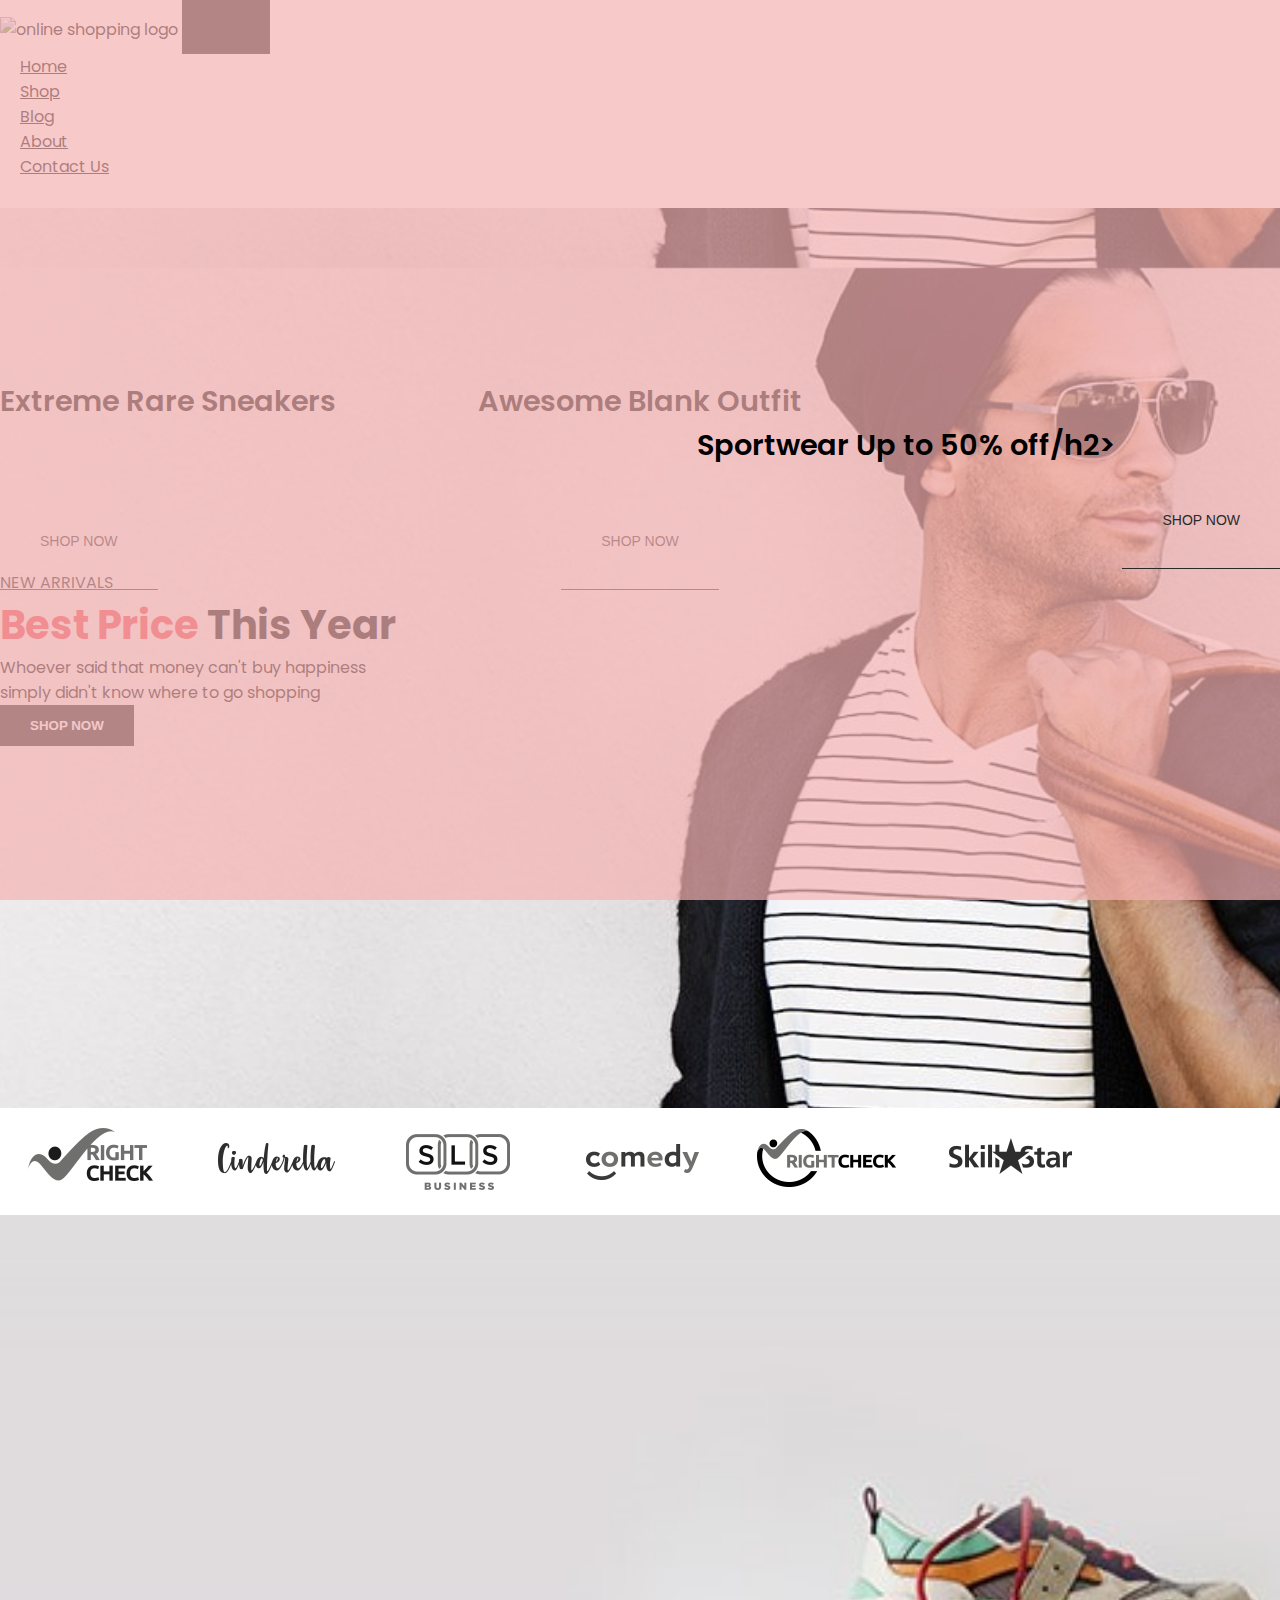
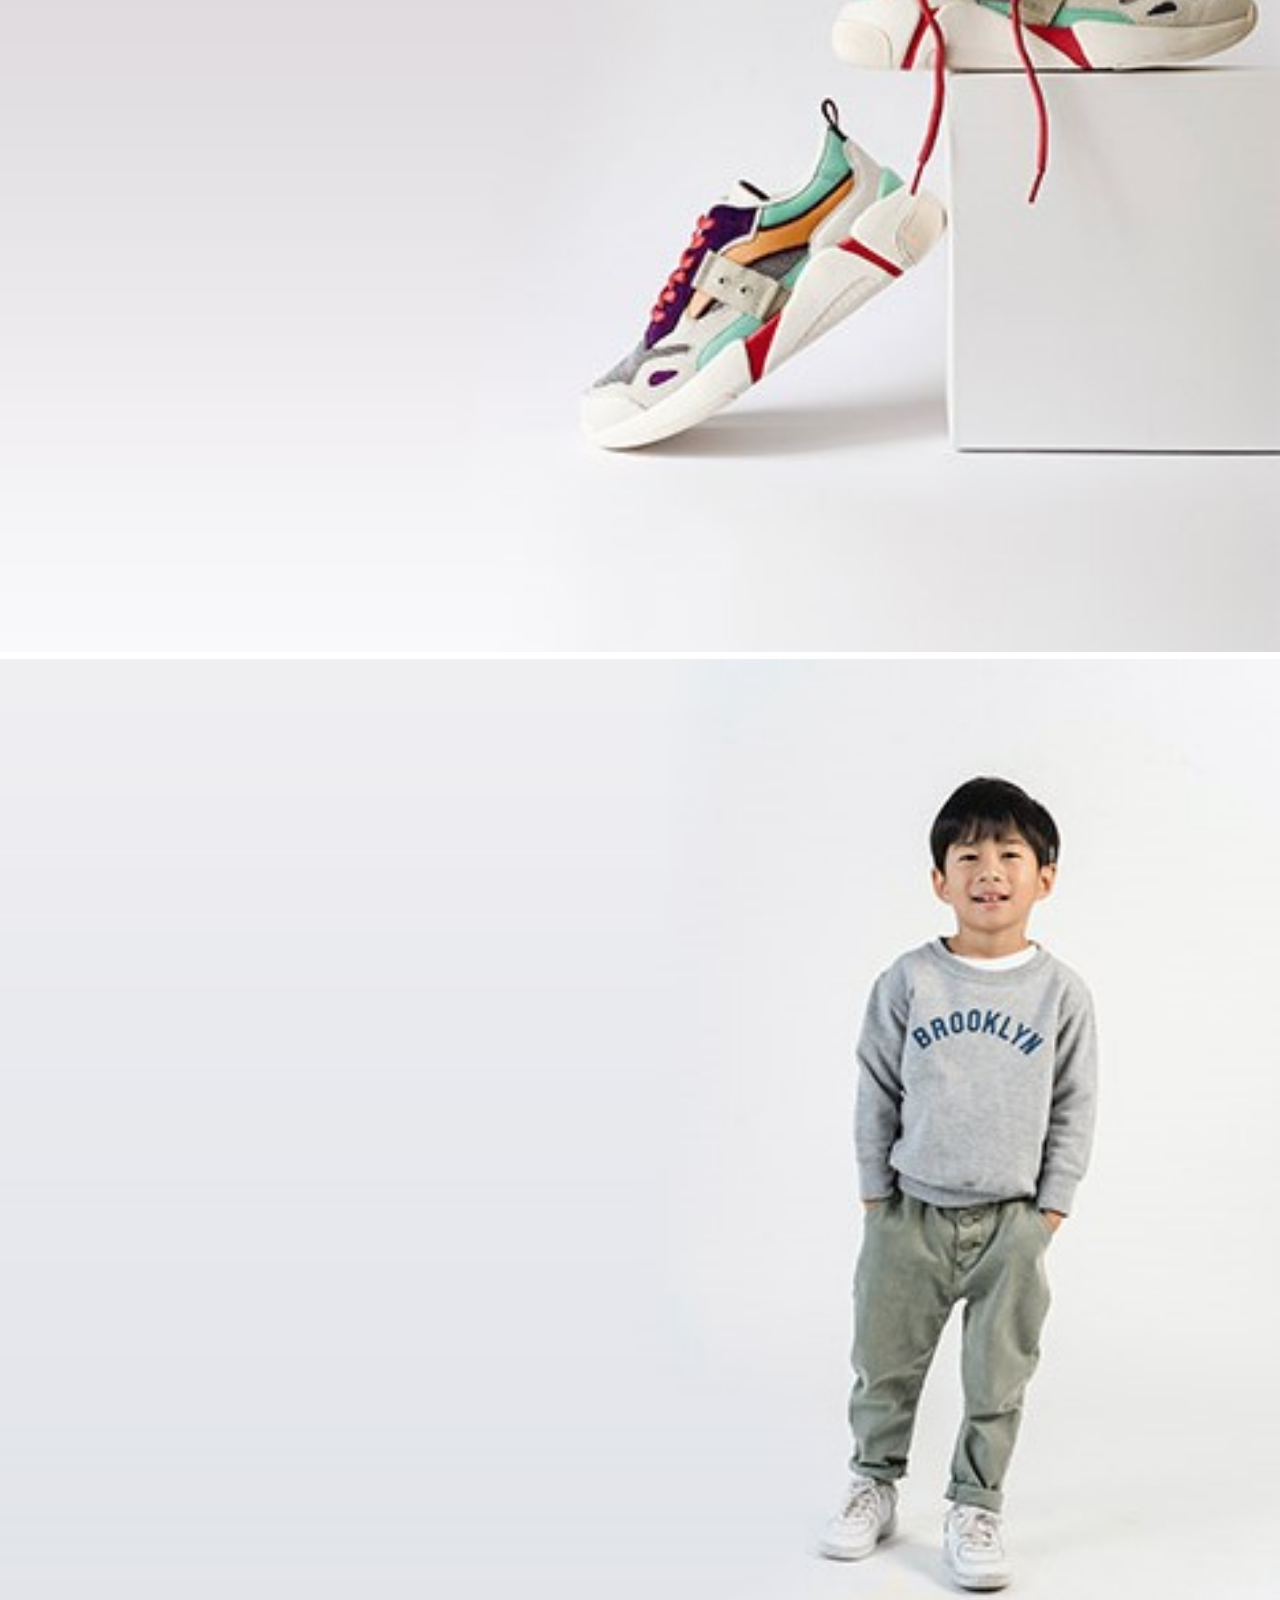
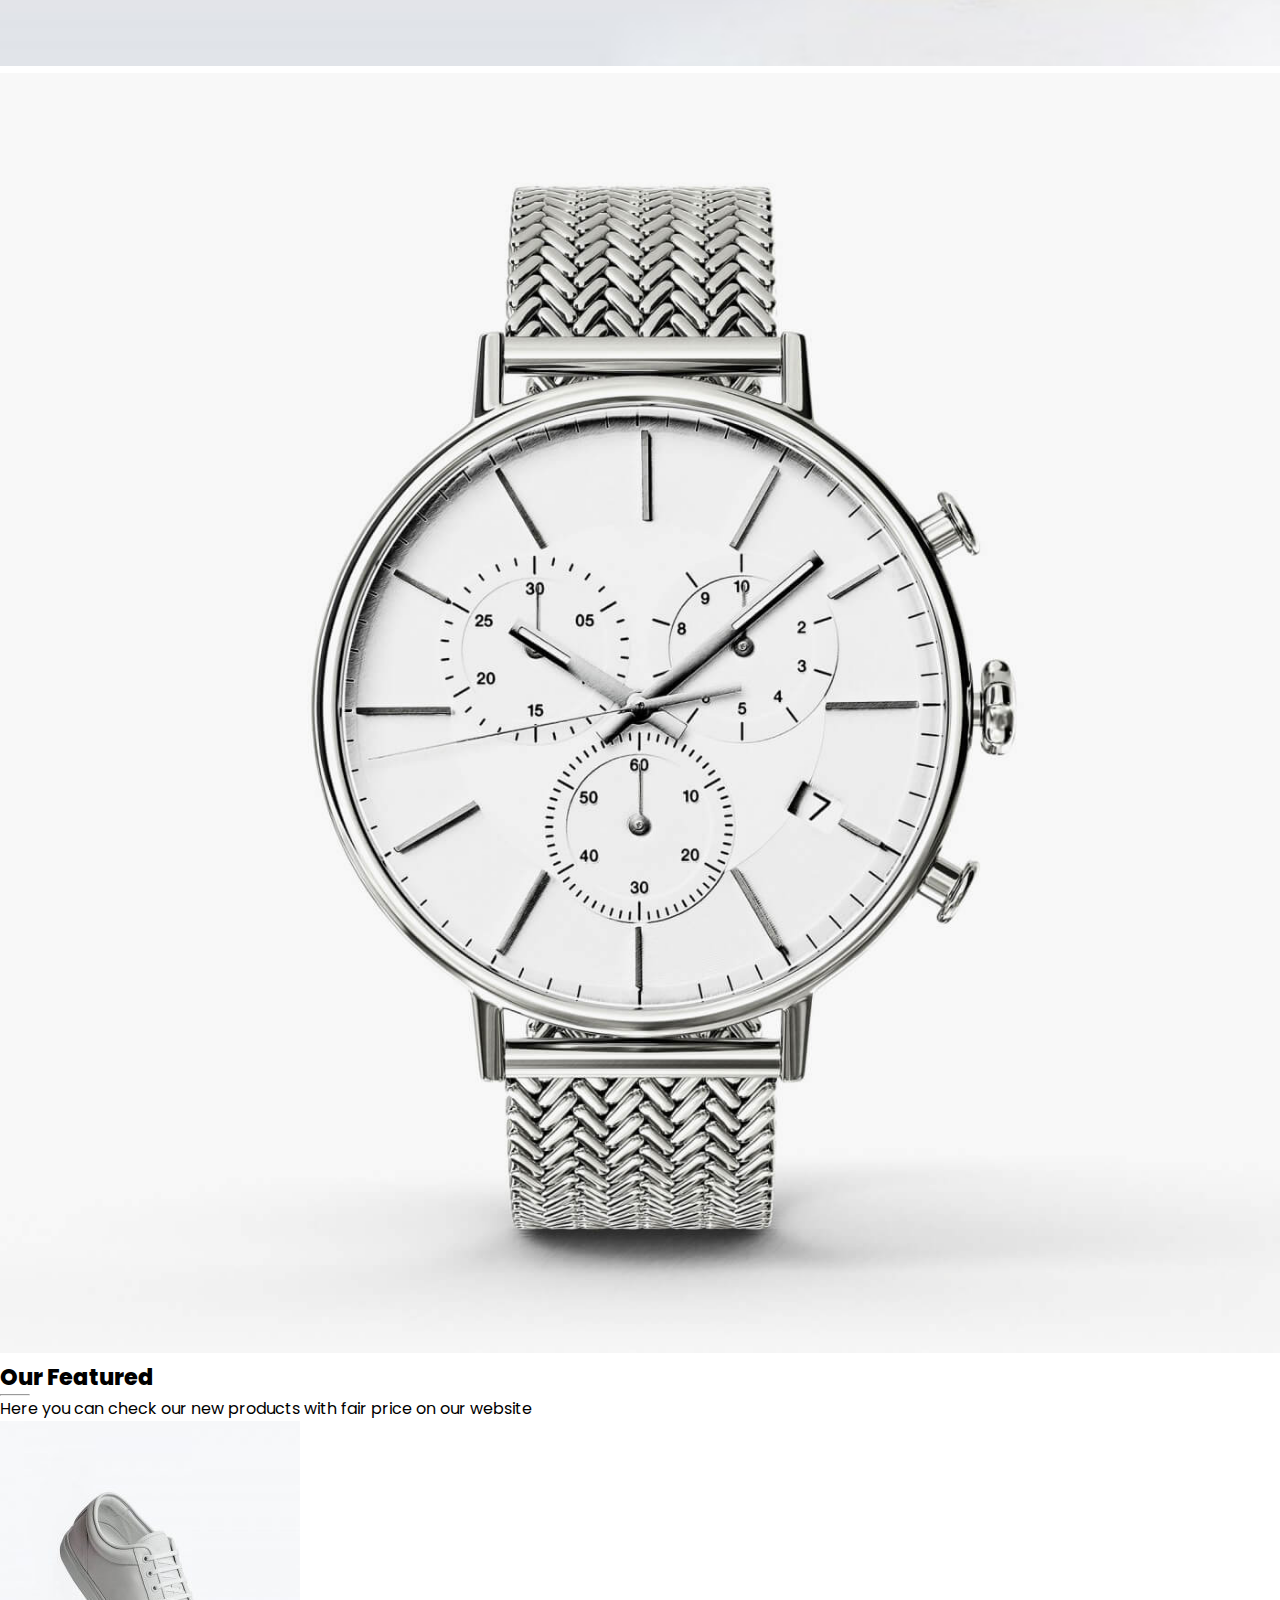
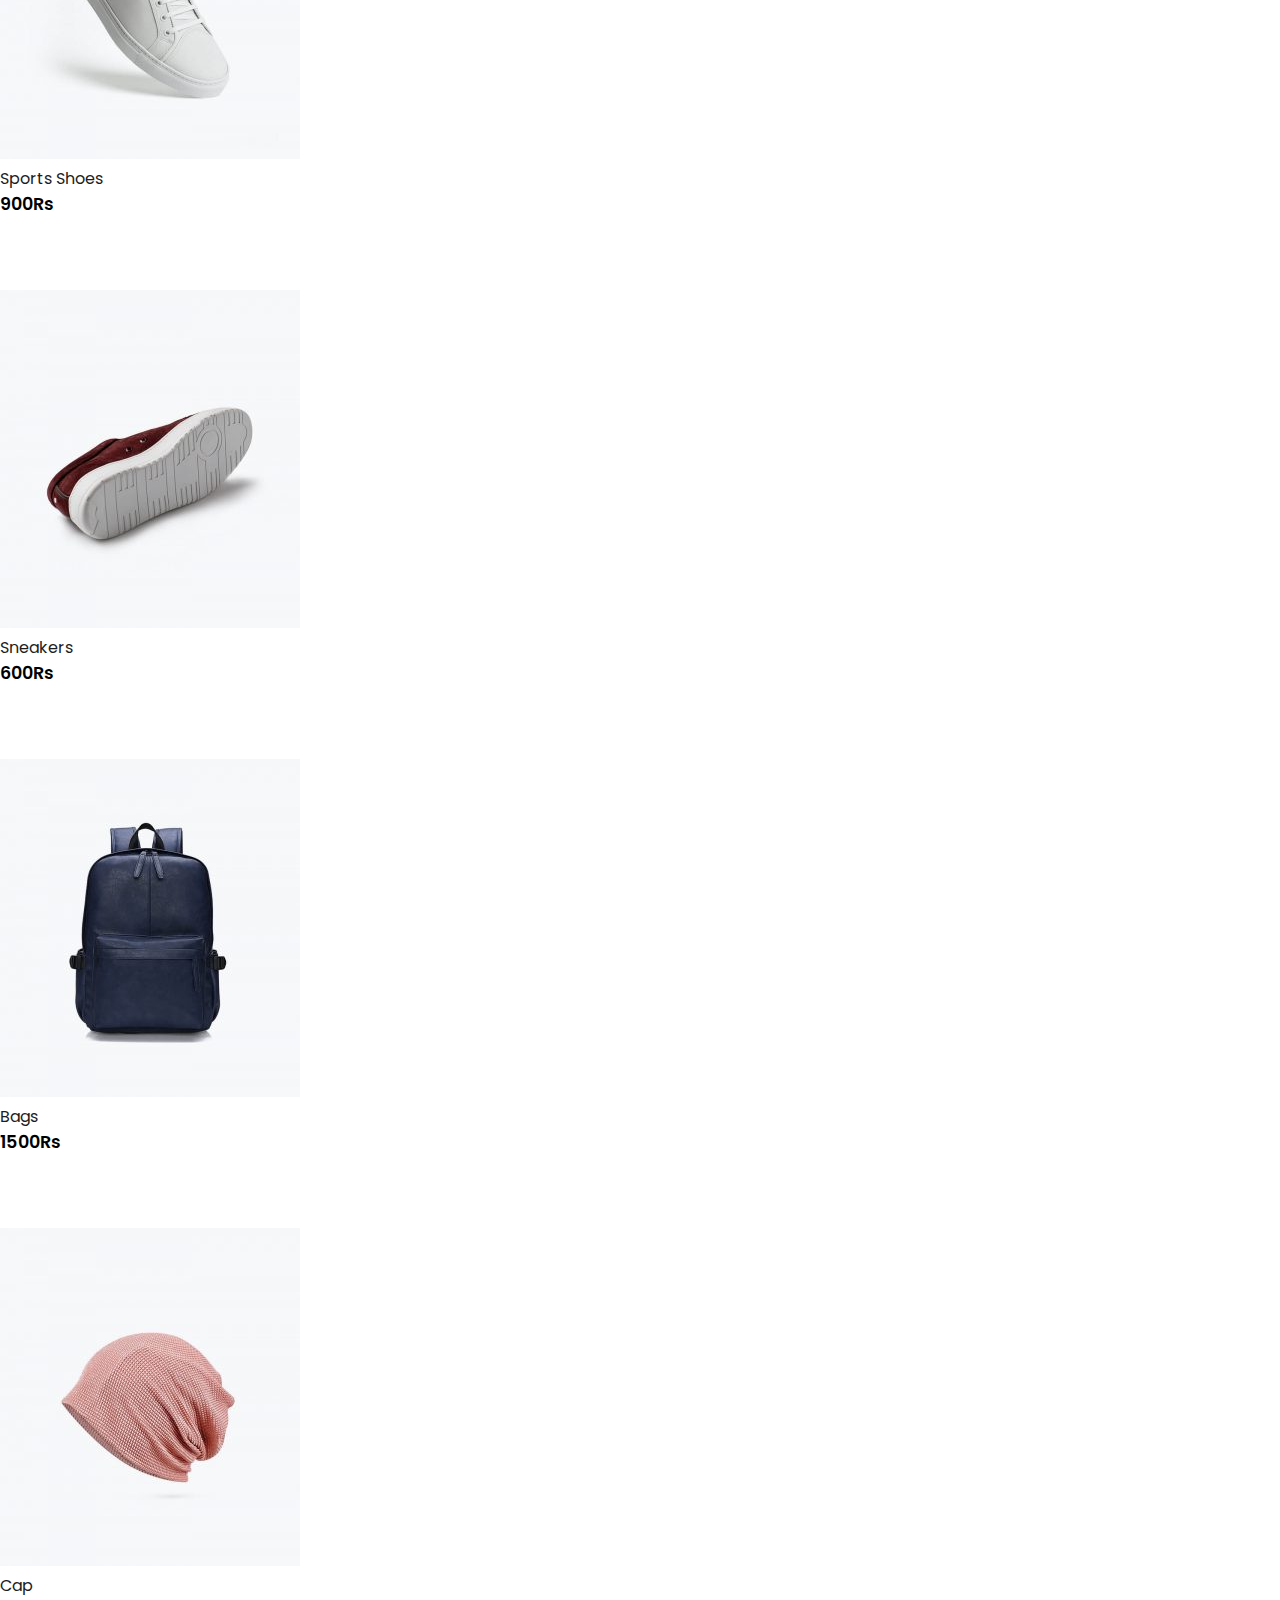
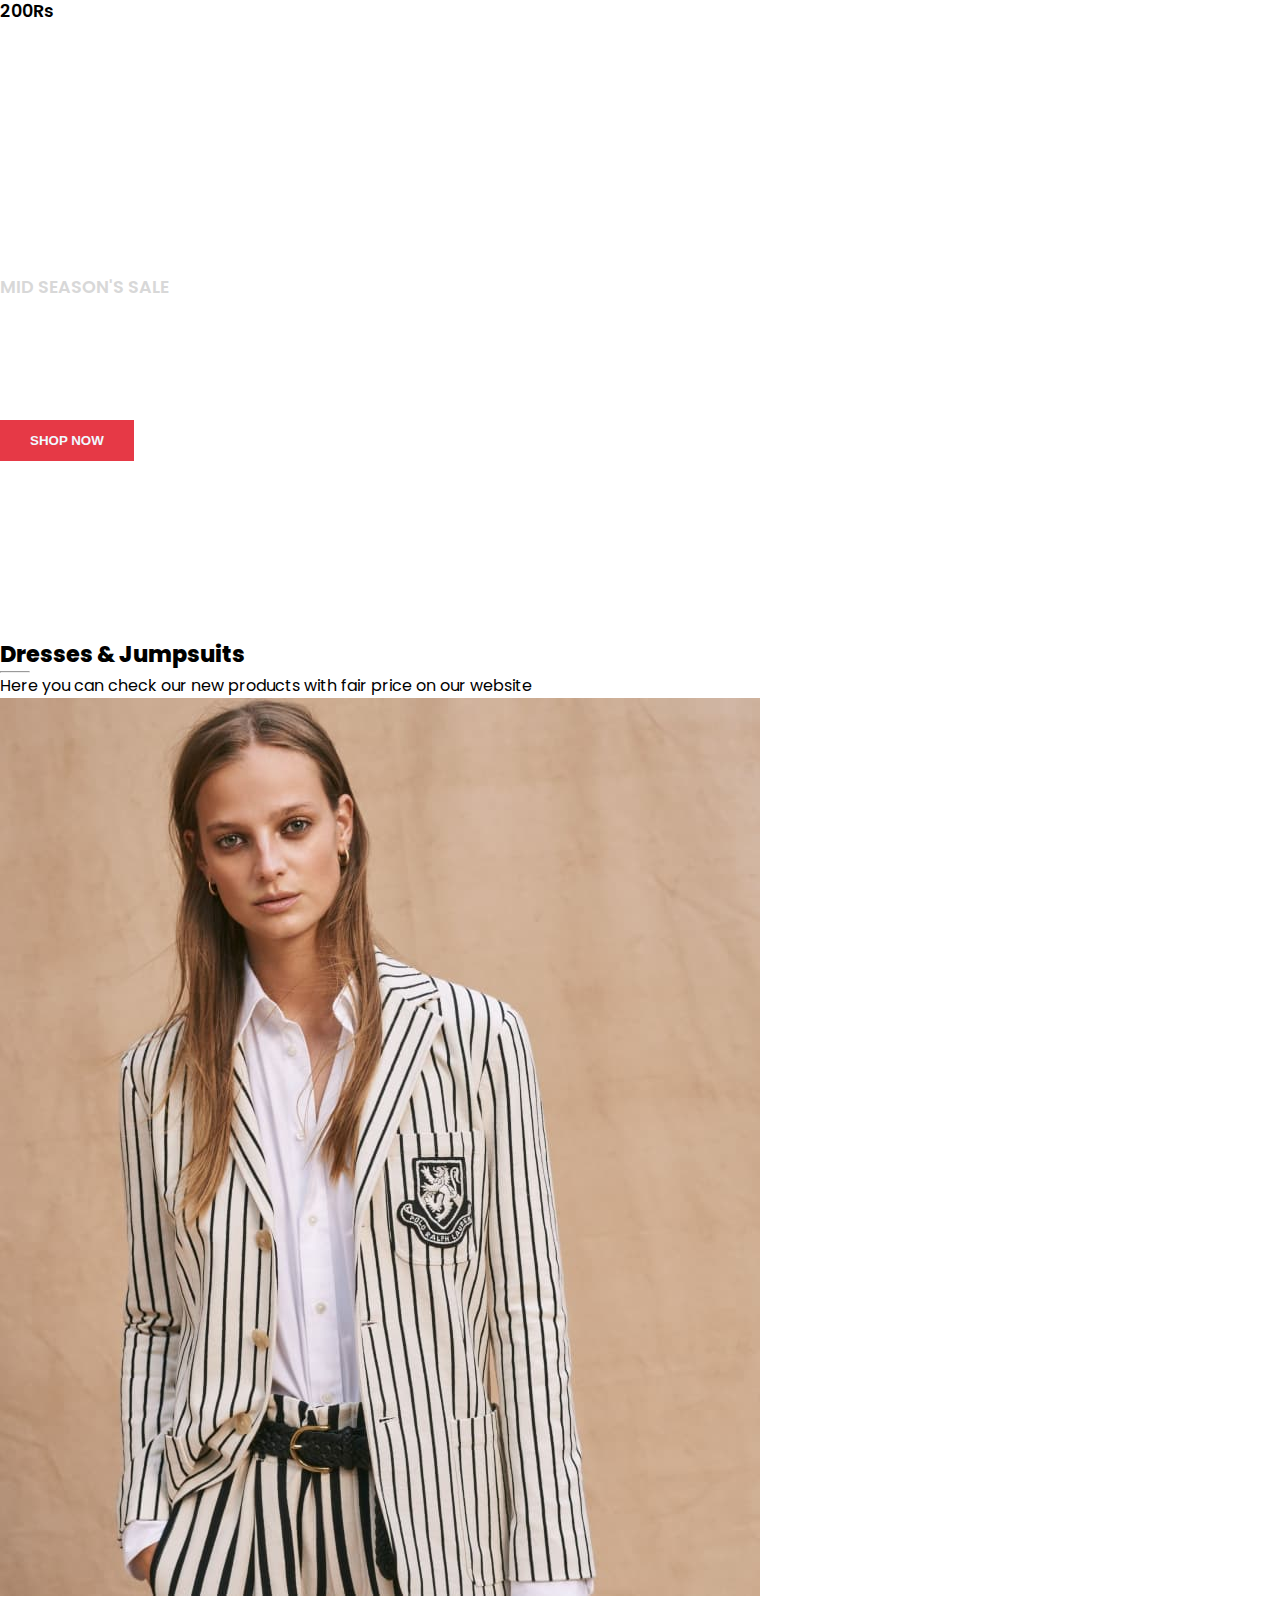
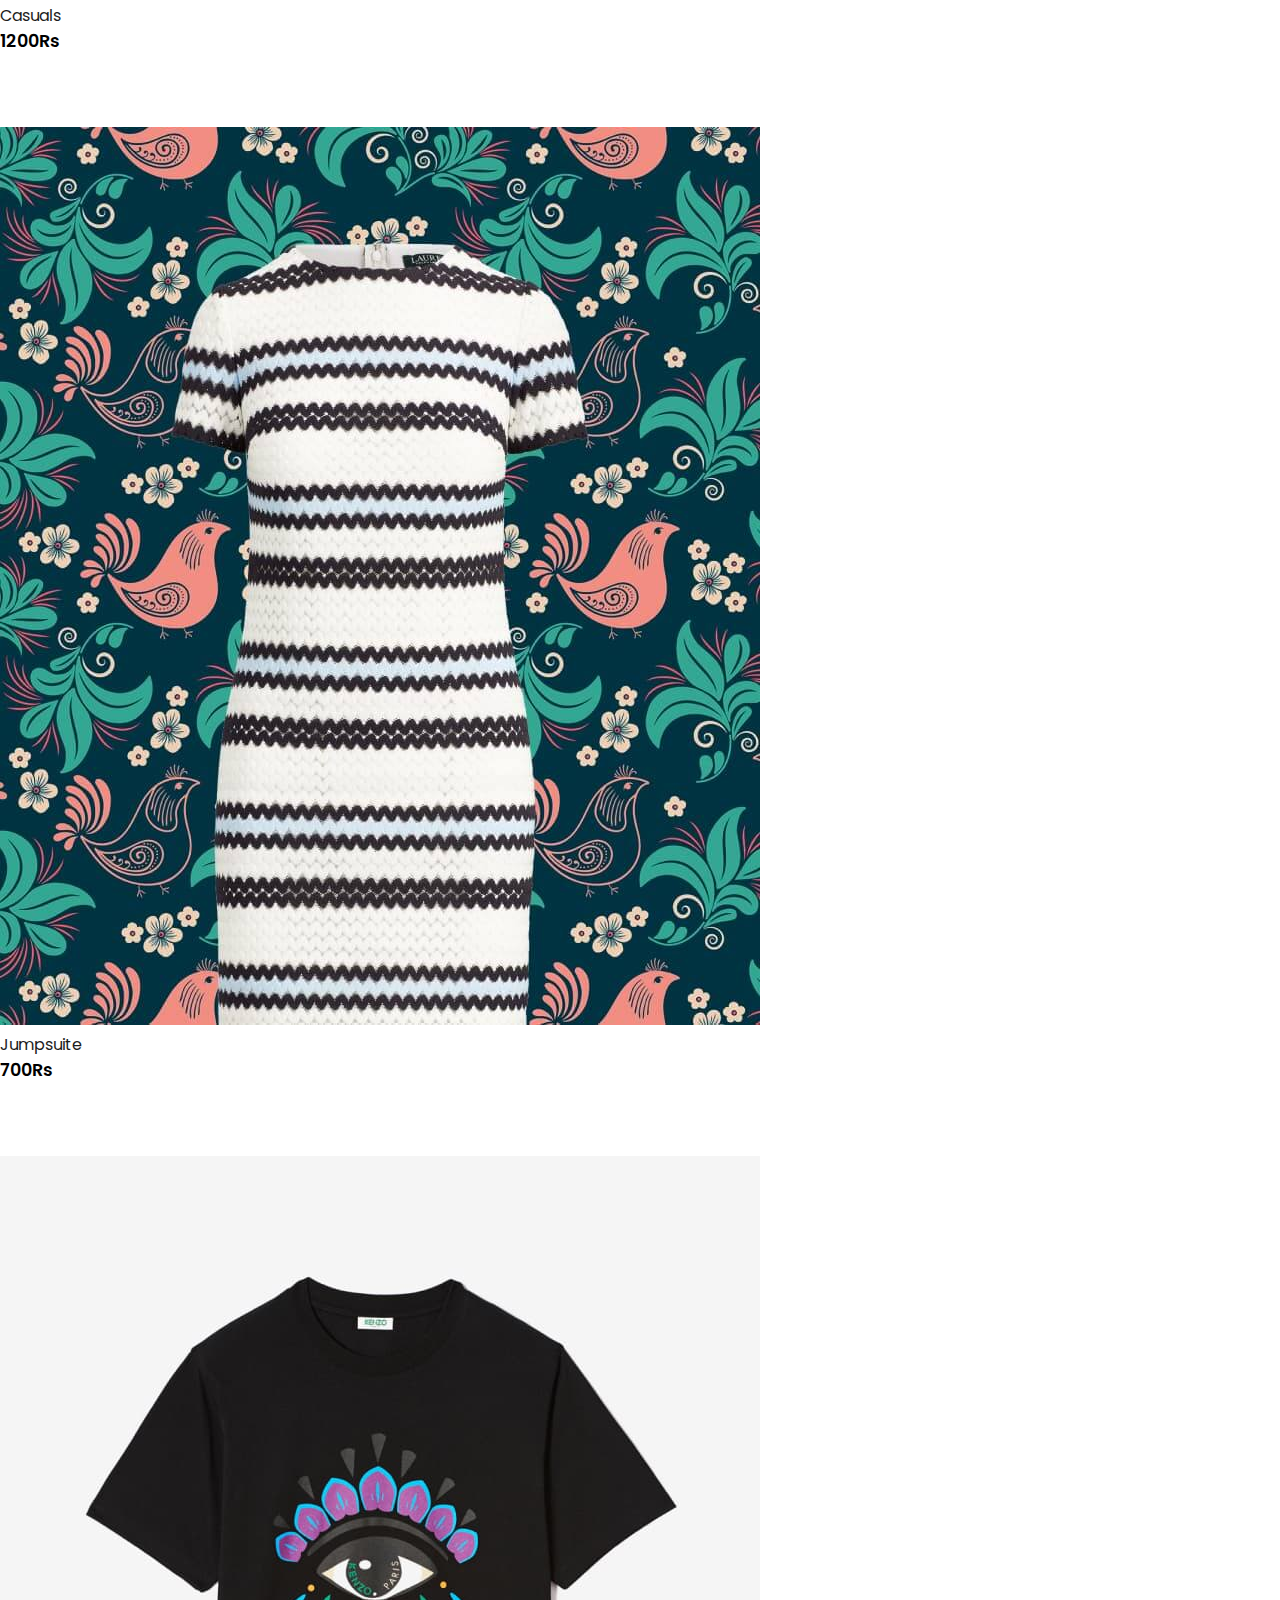
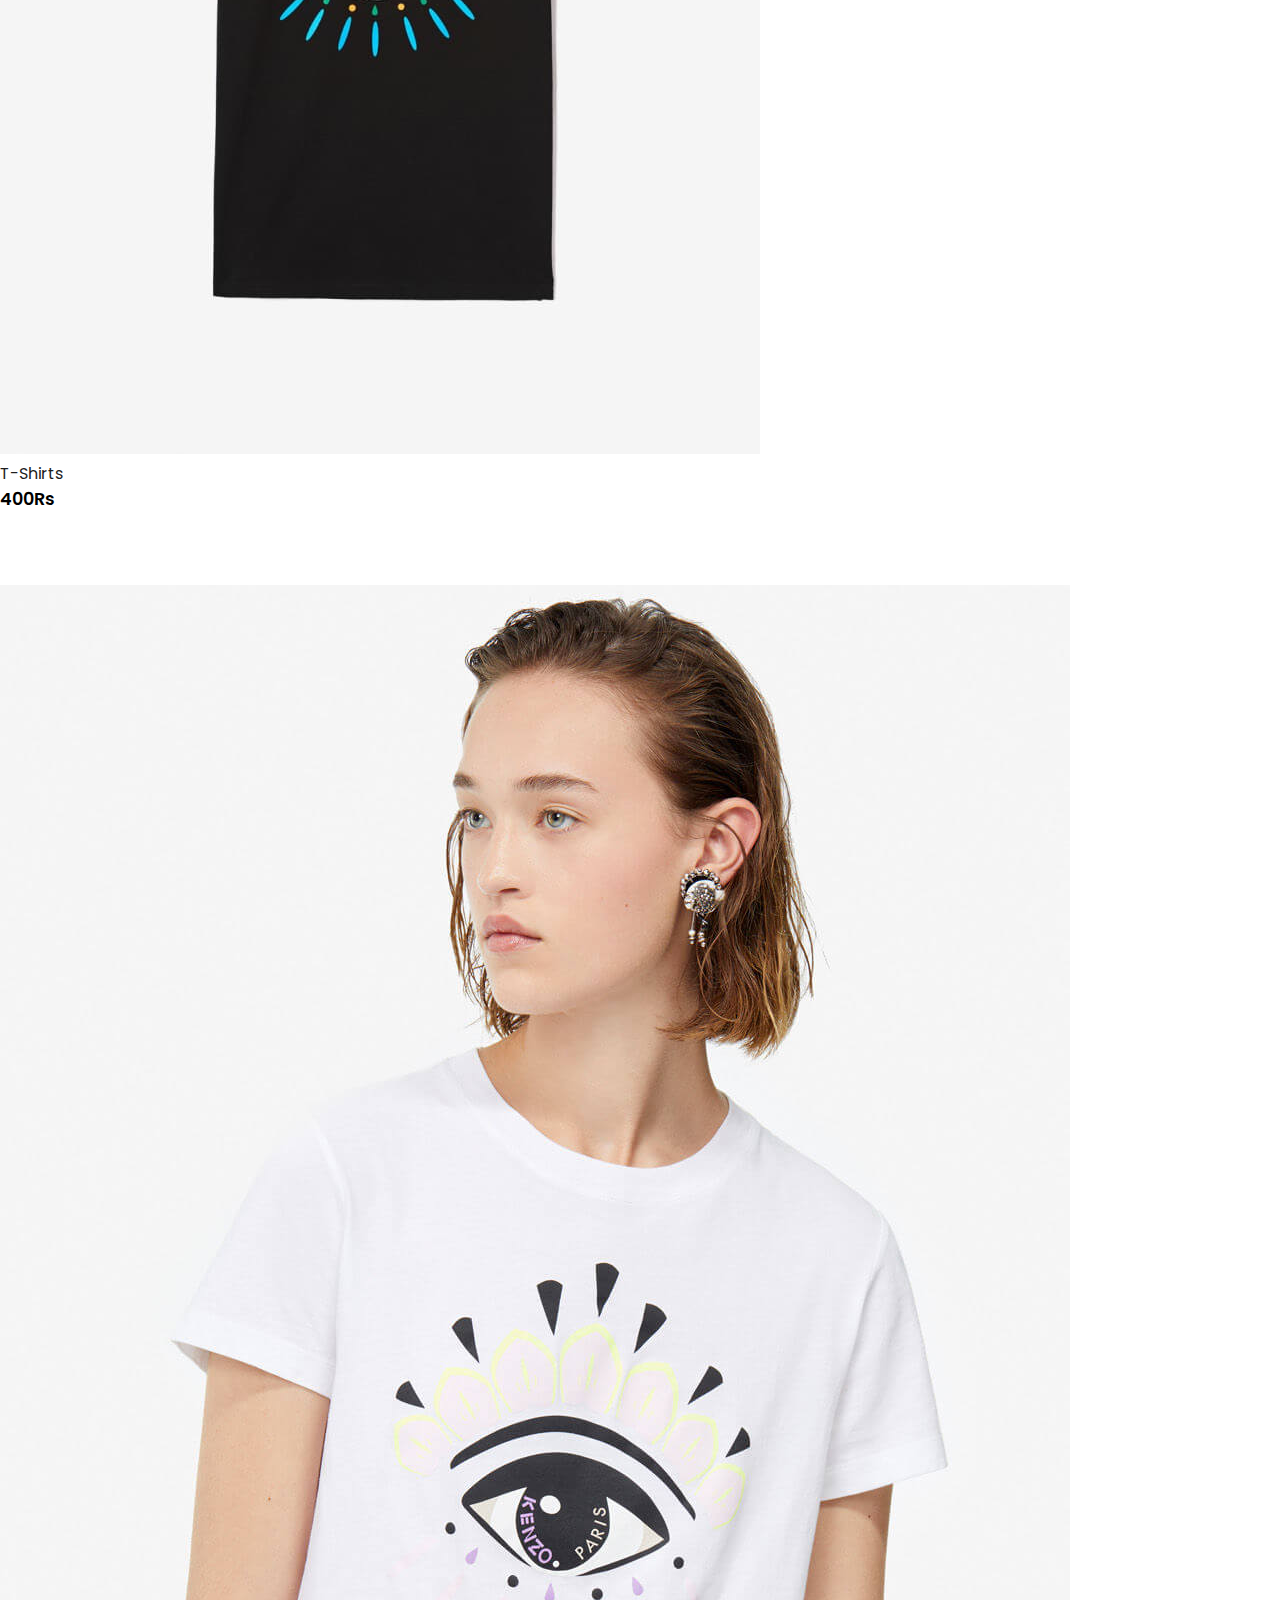
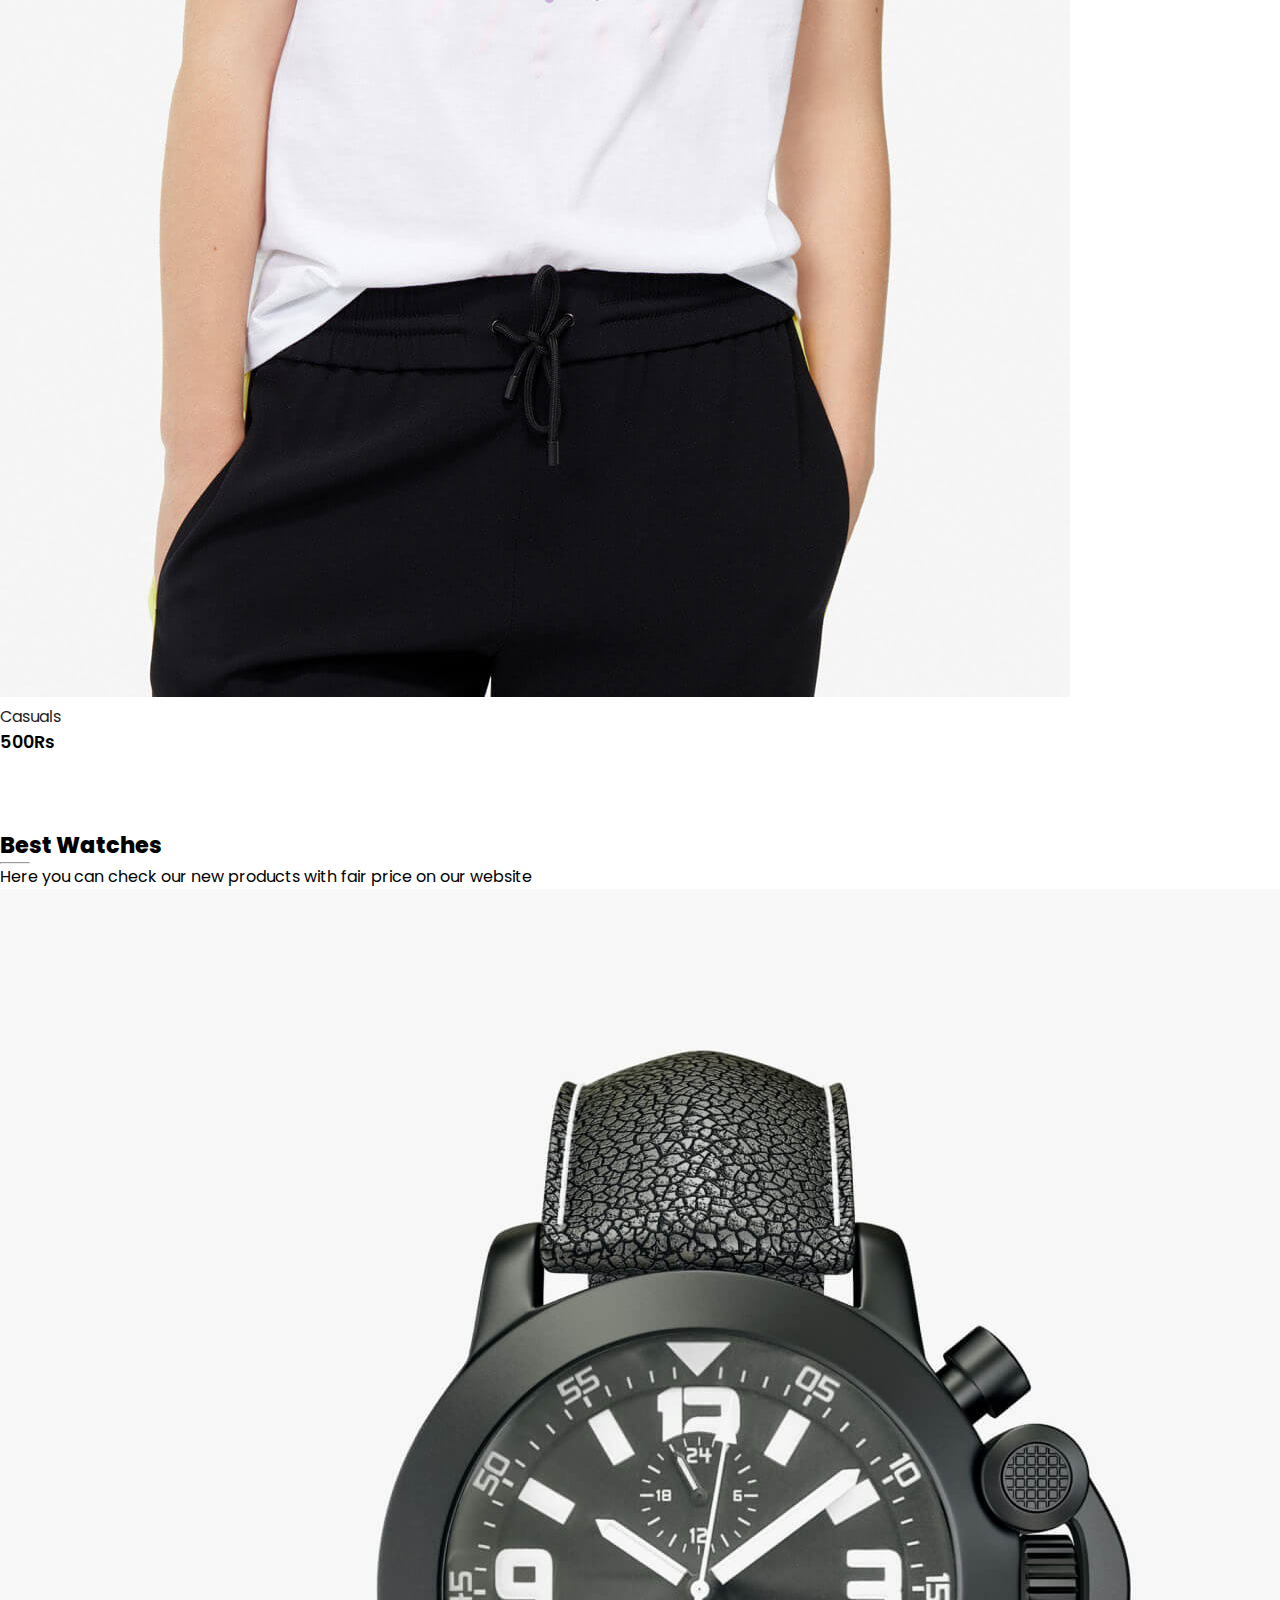
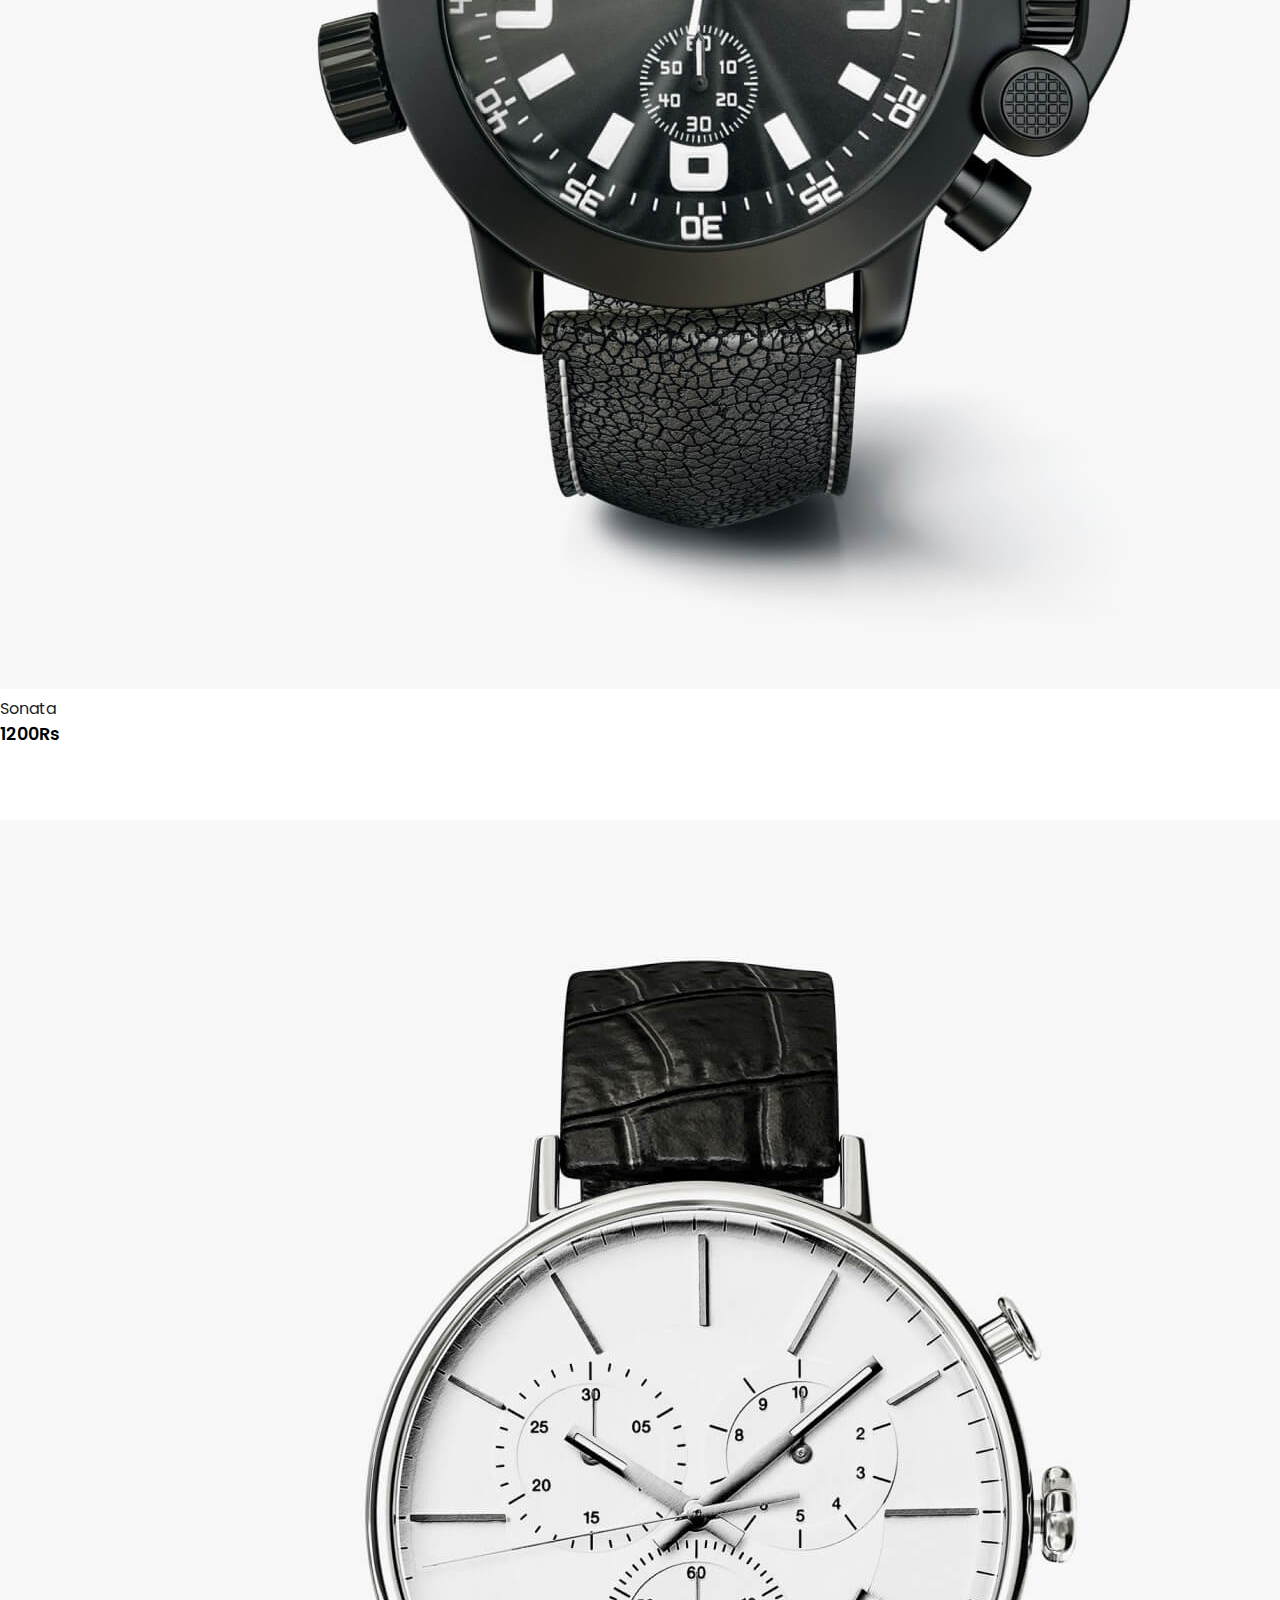
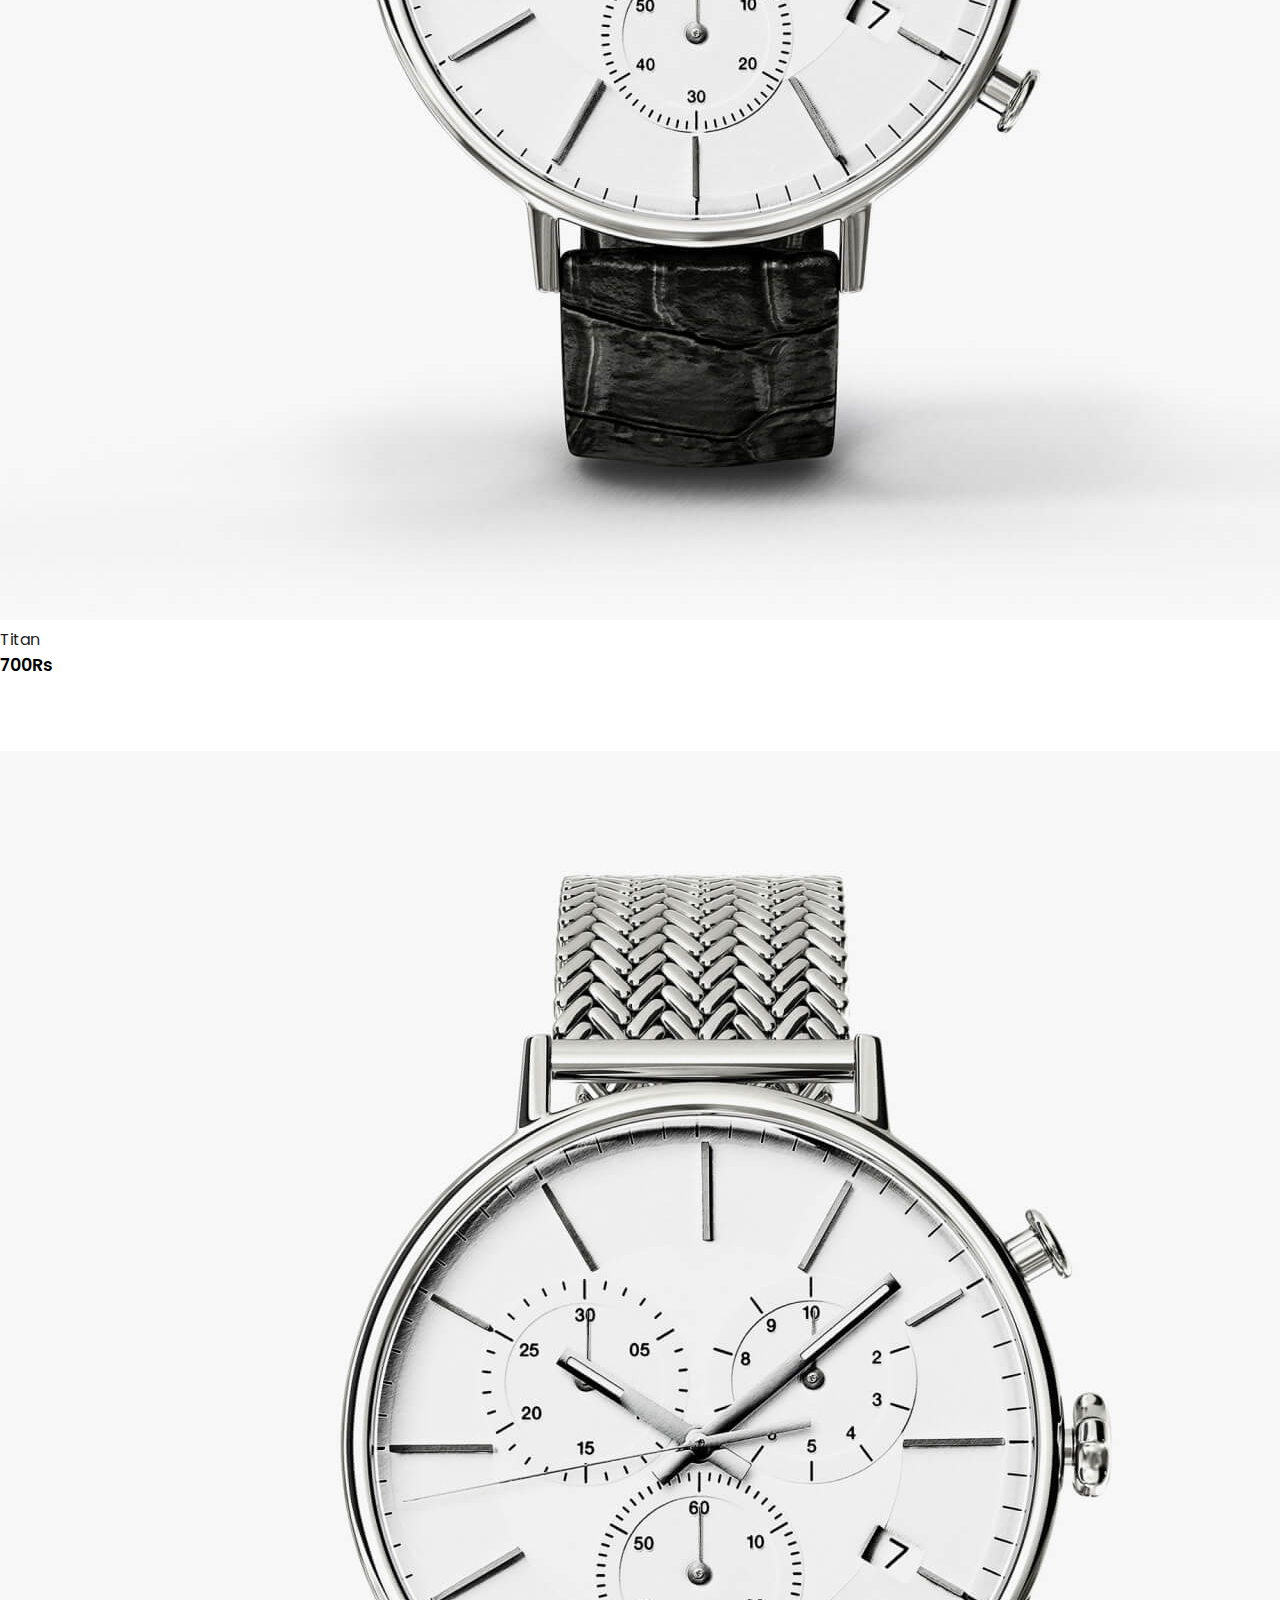
==== index.html @ ee95170a "Initial Commit" ====
<!DOCTYPE html>
<html lang="en">

<head>
    <meta charset="UTF-8">
    <meta http-equiv="X-UA-Compatible" content="IE=edge">
    <meta name="viewport" content="width=device-width, initial-scale=1.0">

    <!-- Bootstrap link -->
    <link rel="stylesheet" href="https://stackpath.bootstrapcdn.com/bootstrap/4.1.3/css/bootstrap.min.css"
        integrity="sha384-MCw98/SFnGE8fJT3GXwEOngsV7Zt27NXFoaoApmYm81iuXoPkFOJwJ8ERdknLPMO" crossorigin="anonymous">

    <!-- Font Awesome Icons -->
    <link rel="stylesheet" href="https://pro.fontawesome.com/releases/v5.10.0/css/all.css"
        integrity="sha384-AYmEC3Yw5cVb3ZcuHtOA93w35dYTsvhLPVnYs9eStHfGJvOvKxVfELGroGkvsg+p" crossorigin="anonymous" />

    <link rel="stylesheet" href="../CSS/style.css">
    <title>E-commerce Store</title>
</head>

<body>
    <!-- Navigation Bar -->
    <nav class="navbar navbar-expand-lg navbar-light bg-light py-3 fixed-top">
        <div class="container">
            <img id="logo" src="../IMG/Logo.png" alt="online shopping logo">
            <button class="navbar-toggler" type="button" data-bs-toggle="collapse"
                data-bs-target="#navbarSupportedContent" aria-controls="navbarSupportedContent" aria-expanded="false"
                aria-label="Toggle navigation">
                <span id="bar"><i class="fas fa-bars"></i></span>
            </button>
            <div class="collapse navbar-collapse" id="navbarSupportedContent">
                <ul class="navbar-nav ml-auto">
                    <li class="nav-item">
                        <a class="nav-link active" aria-current="page" href="#">Home</a>
                    </li>
                    <li class="nav-item">
                        <a class="nav-link active" aria-current="page" href="#">Shop</a>
                    </li>
                    <li class="nav-item">
                        <a class="nav-link active" aria-current="page" href="#">Blog</a>
                    </li>
                    <li class="nav-item">
                        <a class="nav-link active" aria-current="page" href="#">About</a>
                    </li>
                    <li class="nav-item">
                        <a class="nav-link active" aria-current="page" href="#">Contact Us</a>
                    </li>
                    <li class="nav-item">
                        <i class="fal fa-search"></i>
                        <i class="fal fa-shopping-bag"></i>
                    </li>

            </div>
        </div>
    </nav>

    <section id="home">
        <div class="container">
            <h5>NEW ARRIVALS</h5>
            <h1><span>Best Price</span> This Year</h1>
            <p>Whoever said that money can't buy happiness <br> simply didn't know where to go shopping</p>
            <button>Shop Now</button>
        </div>
    </section>

    <section id="brand" class="container">
        <div class="row m-0 py-5">
            <img class="img-fluid col-lg-2 col-md-4 col-6" src="../IMG/brand/1.png" alt="brand logo">
            <img class="img-fluid col-lg-2 col-md-4 col-6" src="../IMG/brand/2.png" alt="brand logo">
            <img class="img-fluid col-lg-2 col-md-4 col-6" src="../IMG/brand/3.png" alt="brand logo">
            <img class="img-fluid col-lg-2 col-md-4 col-6" src="../IMG/brand/4.png" alt="brand logo">
            <img class="img-fluid col-lg-2 col-md-4 col-6" src="../IMG/brand/5.png" alt="brand logo">
            <img class="img-fluid col-lg-2 col-md-4 col-6" src="../IMG/brand/6.png" alt="brand logo">
        </div>
    </section>

    <section id="new" class="w-100">
        <div class="row p-0 m-0">
            <div class="one col-lg-4 col-md-12 col-12 p-0">
                <img src="../IMG/new/1.jpg" alt="image">
                <div class="details">
                    <h2>Extreme Rare Sneakers</h2>
                    <button class="text-uppercase">Shop now</button>
                </div>
            </div>
            <div class="one col-lg-4 col-md-12 col-12 p-0">
                <img src="../IMG/new/2.jpg" alt="image">
                <div class="details">
                    <h2>Awesome Blank Outfit</h2>
                    <button class="text-uppercase">Shop now</button>
                </div>
            </div>
            <div class="one col-lg-4 col-md-12 col-12 p-0">
                <img src="../IMG/new/3.jpg" alt="image">
                <div class="details">
                    <h2>Sportwear Up to 50% off/h2>
                        <button class="text-uppercase">Shop now</button>
                </div>
            </div>
        </div>
    </section>

    <section id="featured" class="my-5 pb-5">
        <div class="container text-center mt-5 py-5">
            <h3>Our Featured</h3>
            <hr class="mx-auto">
            <p>Here you can check our new products with fair price on our website</p>
        </div>
        <div class="row mx-auto container-fluid">
            <div class="product text-center col-lg-3 col-md-4 col-12">
                <img class="img-fluid mb-3" src="../IMG/featured/1.jpg" alt="some image">
                <div class="star">
                    <i class="fas fa-star"></i>
                    <i class="fas fa-star"></i>
                    <i class="fas fa-star"></i>
                    <i class="fas fa-star"></i>
                    <i class="fas fa-star"></i>
                </div>
                <h5 class="p-name">Sports Shoes</h5>
                <h4 class="p-price">900Rs</h4>
                <button class="buy-btn">Buy Now</button>
            </div>
            <div class="product text-center col-lg-3 col-md-4 col-12">
                <img class="img-fluid mb-3" src="../IMG/featured/2.jpg" alt="some image">
                <div class="star">
                    <i class="fas fa-star"></i>
                    <i class="fas fa-star"></i>
                    <i class="fas fa-star"></i>
                    <i class="fas fa-star"></i>
                    <i class="fas fa-star"></i>
                </div>
                <h5 class="p-name">Sneakers</h5>
                <h4 class="p-price">600Rs</h4>
                <button class="buy-btn">Buy Now</button>
            </div>
            <div class="product text-center col-lg-3 col-md-4 col-12">
                <img class="img-fluid mb-3" src="../IMG/featured/3.jpg" alt="some image">
                <div class="star">
                    <i class="fas fa-star"></i>
                    <i class="fas fa-star"></i>
                    <i class="fas fa-star"></i>
                    <i class="fas fa-star"></i>
                    <i class="fas fa-star"></i>
                </div>
                <h5 class="p-name">Bags</h5>
                <h4 class="p-price">1500Rs</h4>
                <button class="buy-btn">Buy Now</button>
            </div>
            <div class="product text-center col-lg-3 col-md-4 col-12">
                <img class="img-fluid mb-3" src="../IMG/featured/4.jpg" alt="some image">
                <div class="star">
                    <i class="fas fa-star"></i>
                    <i class="fas fa-star"></i>
                    <i class="fas fa-star"></i>
                    <i class="fas fa-star"></i>
                    <i class="fas fa-star"></i>
                </div>
                <h5 class="p-name">Cap</h5>
                <h4 class="p-price">200Rs</h4>
                <button class="buy-btn">Buy Now</button>
            </div>
        </div>
    </section>

    <section id="banner" class="my-5 py-5">
        <div class="container">
            <h4>MID SEASON'S SALE</h4>
            <h1>Autumn Collection <br> UP TO 20% OFF</h1>
            <button class="text-uppercase">Shop Now</button>
        </div>
    </section>

    <section id="clothes" class="my-5">
        <div class="container text-center mt-5 py-5">
            <h3>Dresses & Jumpsuits</h3>
            <hr class="mx-auto">
            <p>Here you can check our new products with fair price on our website</p>
        </div>
        <div class="row mx-auto container-fluid">
            <div class="product text-center col-lg-3 col-md-4 col-12">
                <img class="img-fluid mb-3" src="../IMG/clothes/1.jpg" alt="some image">
                <div class="star">
                    <i class="fas fa-star"></i>
                    <i class="fas fa-star"></i>
                    <i class="fas fa-star"></i>
                    <i class="fas fa-star"></i>
                    <i class="fas fa-star"></i>
                </div>
                <h5 class="p-name">Casuals</h5>
                <h4 class="p-price">1200Rs</h4>
                <button class="buy-btn">Buy Now</button>
            </div>
            <div class="product text-center col-lg-3 col-md-4 col-12">
                <img class="img-fluid mb-3" src="../IMG/clothes/2.jpg" alt="some image">
                <div class="star">
                    <i class="fas fa-star"></i>
                    <i class="fas fa-star"></i>
                    <i class="fas fa-star"></i>
                    <i class="fas fa-star"></i>
                    <i class="fas fa-star"></i>
                </div>
                <h5 class="p-name">Jumpsuite</h5>
                <h4 class="p-price">700Rs</h4>
                <button class="buy-btn">Buy Now</button>
            </div>
            <div class="product text-center col-lg-3 col-md-4 col-12">
                <img class="img-fluid mb-3" src="../IMG/clothes/3.jpg" alt="some image">
                <div class="star">
                    <i class="fas fa-star"></i>
                    <i class="fas fa-star"></i>
                    <i class="fas fa-star"></i>
                    <i class="fas fa-star"></i>
                    <i class="fas fa-star"></i>
                </div>
                <h5 class="p-name">T-Shirts</h5>
                <h4 class="p-price">400Rs</h4>
                <button class="buy-btn">Buy Now</button>
            </div>
            <div class="product text-center col-lg-3 col-md-4 col-12">
                <img class="img-fluid mb-3" src="../IMG/clothes/4.jpg" alt="some image">
                <div class="star">
                    <i class="fas fa-star"></i>
                    <i class="fas fa-star"></i>
                    <i class="fas fa-star"></i>
                    <i class="fas fa-star"></i>
                    <i class="fas fa-star"></i>
                </div>
                <h5 class="p-name">Casuals</h5>
                <h4 class="p-price">500Rs</h4>
                <button class="buy-btn">Buy Now</button>
            </div>
        </div>
    </section>

    <section id="watches" class="my-5">
        <div class="container text-center mt-5 py-5">
            <h3>Best Watches</h3>
            <hr class="mx-auto">
            <p>Here you can check our new products with fair price on our website</p>
        </div>
        <div class="row mx-auto container-fluid">
            <div class="product text-center col-lg-3 col-md-4 col-12">
                <img class="img-fluid mb-3" src="../IMG/watches/1.jpg" alt="some image">
                <div class="star">
                    <i class="fas fa-star"></i>
                    <i class="fas fa-star"></i>
                    <i class="fas fa-star"></i>
                    <i class="fas fa-star"></i>
                    <i class="fas fa-star"></i>
                </div>
                <h5 class="p-name">Sonata</h5>
                <h4 class="p-price">1200Rs</h4>
                <button class="buy-btn">Buy Now</button>
            </div>
            <div class="product text-center col-lg-3 col-md-4 col-12">
                <img class="img-fluid mb-3" src="../IMG/watches/2.jpg" alt="some image">
                <div class="star">
                    <i class="fas fa-star"></i>
                    <i class="fas fa-star"></i>
                    <i class="fas fa-star"></i>
                    <i class="fas fa-star"></i>
                    <i class="fas fa-star"></i>
                </div>
                <h5 class="p-name">Titan</h5>
                <h4 class="p-price">700Rs</h4>
                <button class="buy-btn">Buy Now</button>
            </div>
            <div class="product text-center col-lg-3 col-md-4 col-12">
                <img class="img-fluid mb-3" src="../IMG/watches/3.jpg" alt="some image">
                <div class="star">
                    <i class="fas fa-star"></i>
                    <i class="fas fa-star"></i>
                    <i class="fas fa-star"></i>
                    <i class="fas fa-star"></i>
                    <i class="fas fa-star"></i>
                </div>
                <h5 class="p-name">Maxima</h5>
                <h4 class="p-price">400Rs</h4>
                <button class="buy-btn">Buy Now</button>
            </div>
            <div class="product text-center col-lg-3 col-md-4 col-12">
                <img class="img-fluid mb-3" src="../IMG/watches/4.jpg" alt="some image">
                <div class="star">
                    <i class="fas fa-star"></i>
                    <i class="fas fa-star"></i>
                    <i class="fas fa-star"></i>
                    <i class="fas fa-star"></i>
                    <i class="fas fa-star"></i>
                </div>
                <h5 class="p-name">Fasttrack</h5>
                <h4 class="p-price">1500Rs</h4>
                <button class="buy-btn">Buy Now</button>
            </div>
        </div>
    </section>

    <section id="shoes" class="my-5 pb-5">
        <div class="container text-center mt-5 py-5">
            <h3>Running Shoes</h3>
            <hr class="mx-auto">
            <p>Here you can check our new products with fair price on our website</p>
        </div>
        <div class="row mx-auto container-fluid">
            <div class="product text-center col-lg-3 col-md-4 col-12">
                <img class="img-fluid mb-3" src="../IMG/shoes/5.jpg" alt="some image">
                <div class="star">
                    <i class="fas fa-star"></i>
                    <i class="fas fa-star"></i>
                    <i class="fas fa-star"></i>
                    <i class="fas fa-star"></i>
                    <i class="fas fa-star"></i>
                </div>
                <h5 class="p-name">Spark</h5>
                <h4 class="p-price">900Rs</h4>
                <button class="buy-btn">Buy Now</button>
            </div>
            <div class="product text-center col-lg-3 col-md-4 col-12">
                <img class="img-fluid mb-3" src="../IMG/shoes/6.jpg" alt="some image">
                <div class="star">
                    <i class="fas fa-star"></i>
                    <i class="fas fa-star"></i>
                    <i class="fas fa-star"></i>
                    <i class="fas fa-star"></i>
                    <i class="fas fa-star"></i>
                </div>
                <h5 class="p-name">Lancer</h5>
                <h4 class="p-price">700Rs</h4>
                <button class="buy-btn">Buy Now</button>
            </div>
            <div class="product text-center col-lg-3 col-md-4 col-12">
                <img class="img-fluid mb-3" src="../IMG/shoes/7.jpg" alt="some image">
                <div class="star">
                    <i class="fas fa-star"></i>
                    <i class="fas fa-star"></i>
                    <i class="fas fa-star"></i>
                    <i class="fas fa-star"></i>
                    <i class="fas fa-star"></i>
                </div>
                <h5 class="p-name">Woodland</h5>
                <h4 class="p-price">1500Rs</h4>
                <button class="buy-btn">Buy Now</button>
            </div>
            <div class="product text-center col-lg-3 col-md-4 col-12">
                <img class="img-fluid mb-3" src="../IMG/shoes/8.jpg" alt="some image">
                <div class="star">
                    <i class="fas fa-star"></i>
                    <i class="fas fa-star"></i>
                    <i class="fas fa-star"></i>
                    <i class="fas fa-star"></i>
                    <i class="fas fa-star"></i>
                </div>
                <h5 class="p-name">Casuals</h5>
                <h4 class="p-price">500Rs</h4>
                <button class="buy-btn">Buy Now</button>
            </div>
        </div>
    </section>

    <footer class="mt-5 py-4">
        <div class="row container mx-auto pt-5">
            <div class="footer-one col-lg-3 col-md-6 col-12">
                <img src="../IMG/logo.png" alt="some image">
                <p>Lorem ipsum, dolor sit amet consectetur adipisicing elit. Quod, aliquid.Lorem ipsum, dolor sit amet
                    consectetur</p>
            </div>
            <div class="footer-one col-lg-3 col-md-6 col-12">
                <h5 class="pb-2">Featured</h5>
                <ul class="text-uppercase list-unstyled">
                    <li><a href="#">Men</a></li>
                    <li><a href="#">Women</a></li>
                    <li><a href="#">Boys</a></li>
                    <li><a href="#">Girls</a></li>
                    <li><a href="#">New arrivals</a></li>
                    <li><a href="#">Shoes</a></li>
                    <li><a href="#">Clothes</a></li>
                </ul>
            </div>
            <div class="footer-one col-lg-3 col-md-6 col-12 mb-3">
                <h5 class="pb-2">Contact Us</h5>
                <div>
                    <h6 class="text-uppercase">Address</h6>
                    <p>123 STREET NAME, PUNE, INDIA</p>
                </div>
                <div>
                    <h6 class="text-uppercase">Phone</h6>
                    <p>(123) 020-7890</p>
                </div>
                <div>
                    <h6 class="text-uppercase">Email</h6>
                    <p>test@gmail.com</p>
                </div>
            </div>
            <div class="footer-one col-lg-3 col-md-6 col-12 mb-3">
                <h5 class="pb-2">Instagram</h5>
                <div class="row">
                    <img class="img-fluid w-25 h-100 m-2" src="../IMG/insta/1.jpg" alt="some image">
                    <img class="img-fluid w-25 h-100 m-2" src="../IMG/insta/2.jpg" alt="some image">
                    <img class="img-fluid w-25 h-100 m-2" src="../IMG/insta/3.jpg" alt="some image">
                    <img class="img-fluid w-25 h-100 m-2" src="../IMG/insta/4.jpg" alt="some image">
                    <img class="img-fluid w-25 h-100 m-2" src="../IMG/insta/5.jpg" alt="some image">
                </div>
            </div>
        </div>

        <div class="copyright mt-5">
            <div class="row container mx-auto">
                <div class="col-lg-3 col-md-6 col-12 mb-4">
                    <img src="../IMG/payment.png" alt="payment picture">
                </div>
                <div class="col-lg-3 col-md-6 col-12 text-nowra mb-2">
                    <p>eCommerce @2021. All Rights Reserved</p>
                </div>
                <div class="col-lg-3 col-md-6 col-12">
                    <a href="#"><i class="fab fa-facebook-f"></i></a>
                    <a href="#"><i class="fab fa-twitter"></i></a>
                    <a href="#"><i class="fab fa-linkedin"></i></a>
                </div>
            </div>
        </div>
    </footer>

    <script src="https://cdn.jsdelivr.net/npm/@popperjs/core@2.9.3/dist/umd/popper.min.js"
        integrity="sha384-W8fXfP3gkOKtndU4JGtKDvXbO53Wy8SZCQHczT5FMiiqmQfUpWbYdTil/SxwZgAN"
        crossorigin="anonymous"></script>
    <script src="https://cdn.jsdelivr.net/npm/bootstrap@5.1.1/dist/js/bootstrap.min.js"
        integrity="sha384-skAcpIdS7UcVUC05LJ9Dxay8AXcDYfBJqt1CJ85S/CFujBsIzCIv+l9liuYLaMQ/"
        crossorigin="anonymous"></script>
</body>

</html>
---- CSS/style.css ----
@import url('https://fonts.googleapis.com/css2?family=Poppins:wght@200;300;400;500;600;700;800;900&display=swap');

* {
    margin: 0;
    padding: 0;
    box-sizing: border-box;
}

body {
    font-family: 'Poppins', sans-serif;
}

h1 {
    font-size: 2.5rem;
    font-weight: 700;
}

h2 {
    font-size: 1.8rem;
    font-weight: 600;
}

h3 {
    font-size: 1.4rem;
    font-weight: 800;
}

h4 {
    font-size: 1.1rem;
    font-weight: 600;
}

h5 {
    font-size: 1rem;
    font-weight: 400;
    color: #1d1d1d;
}

h6 {
    color: #D8D8D8;
}

/* Navbar */
.navbar {
    font-size: 16px;
    top: 0;
    left: 0;
    box-shadow: 0 5px 10px rgba(0, 0, 0, 0.1);
}

.navbar-light .navbar-nav .nav-link {
    padding: 0 20px;
    color: black;
    transition: 0.3s ease;
}

.navbar-light .navbar-nav .nav-link:hover,
.navbar i:hover,
.navbar-light .navbar-nav .nav-link:active,
.navbar i:active {
    color: #e63946;
}

.navbar i {
    font-size: 1.2rem;
    padding: 0 7px;
    cursor: pointer;
    font-weight: 500;
    transition: 0.3s ease;
}

/* Button */
button {
    font: 0.8rem;
    font-weight: 700;
    outline: none;
    border: none;
    background-color: #1d1d1d;
    color: aliceblue;
    padding: 13px 30px;
    text-transform: uppercase;
    cursor: pointer;
    transition: 0.3s ease;
}

button:hover {
    background-color: #3a3833;
}


/* Mobile Navigation bar */
.navbar-light .navbar-toggler {
    border: none;
    outline: none;
}

#bar {
    font-size: 1.5rem;
    padding: 7px;
    cursor: pointer;
    font-weight: 500;
    transition: 0.3s ease;
    color: black;
}

#bar:hover,
#bar.active {
    color: #fff;
}

@media only screen and (max-width: 991px){
    #navbarSupportedContent > ul{
        margin: 1rem;
        justify-content: flex-end;
        align-items: flex-end;
        text-align: right;
    }

    #navbarSupportedContent > ul > li:nth-child(n) > a{
        padding: 10px 0;
    }
}

/* Main Section */
#home {
    background-image: url('../IMG/back.jpg');
    width: 100%;
    height: 100vh;
    background-size: cover;
    background-position: top 60px center;
    display: flex;
    flex-direction: column;
    justify-content: center;
    align-items: flex-start;
}
#home span {
    color: #e63946;
}


/* Image section */
#new .one img {
    width: 100%;
    height: 100%;
    background-position: center center;
    background-repeat: no-repeat;
    background-size: cover;
    position: relative;
}

#new .one .details {
    position: absolute;
    width: 100%;
    height: 100%;
    top: 0;
    left: 0;
    transition: 0.3s ease;
}

#new .one:hover .details {
    cursor: pointer;
    background-color: rgba(245, 178, 178, 0.7);
}

#new .one .details button {
    display: inline-block;
    font-size: 14px;
    font-weight: 500;
    color: #2a2a2a;
    background: none;
    text-transform: uppercase;
    border-bottom: 1px solid #2a2a2a;
    padding: 2.5rem;
    transform: translateY(70px);
    transition: 0.3s ease;
}

#new .one .details button:hover {
    color: #fff;
    border-bottom: 1px solid #fff;
}

#new .one:nth-child(1) .details{
    display: flex;
    justify-content: center;
    flex-direction: column;
    align-items: flex-start;
    text-align: start;
}
#new .one:nth-child(2) .details{
    display: flex;
    justify-content: center;
    flex-direction: column;
    align-items: center;
    text-align: center;
}
#new .one:nth-child(3) .details{
    display: flex;
    justify-content: center;
    flex-direction: column;
    align-items: flex-end;
    text-align: end;
}

/* Products */

.product {
    cursor: pointer;
    margin-bottom: 2rem;
} 
.product img {
    transition: 0.3s all;   
}
.product:hover img{
    opacity: 0.7;
}
.product .buy-btn {
    background-color: #e63946;
    transform: translateY(20px);
    opacity: 0;
    transition: 0.3s all;
}
.product:hover .buy-btn {
    transform: translateY(0);
    opacity: 1;
}

/* Horizontal line */
hr {
    width: 30px;
    height: 2px;
    background-color: #e63946;
}

star {
    padding: 10px 0;
}
.star i {
    font-size: 0.8rem;
    color: goldenrod;
}

/* Parallax Effect */

#banner {
    background-image: url('../IMG/banner/2.jpg');
    width: 100%;
    height: 60vh;
    background-size: cover;
    background-position: top 70px center;
    background-repeat: no-repeat;
    background-attachment: fixed;
    display: flex;
    flex-direction: column;
    justify-content: center;
    align-items: flex-start;
}

#banner h4 {
    color: #D8D8D8;
}
#banner h1 {
    color: #fff;
}
#banner button {
    background-color: #e63946;
}


/* FOOTER */
footer {
    background-color: #222;
}
footer h5 {
    color: #D8D8D8;
    font-weight: 700;
    font-size: 1.2rem;
}
footer li {
    padding-bottom: 4px;
}
footer li a {
    font-size: 0.8rem;
    color: #999;
}
footer li a:hover {
    color: #D8D8D8;
}
footer p {
    color: #999;
    font-size: 0.8rem;
}
footer .copyright a{
    color: #000;
    width: 38px;
    height: 38px;
    background-color: #fff;
    display: inline-block;
    text-align: center;
    line-height: 38px;
    border-radius: 50%;
    transition: 0.3s ease;
    max-width: 0 5px;
}
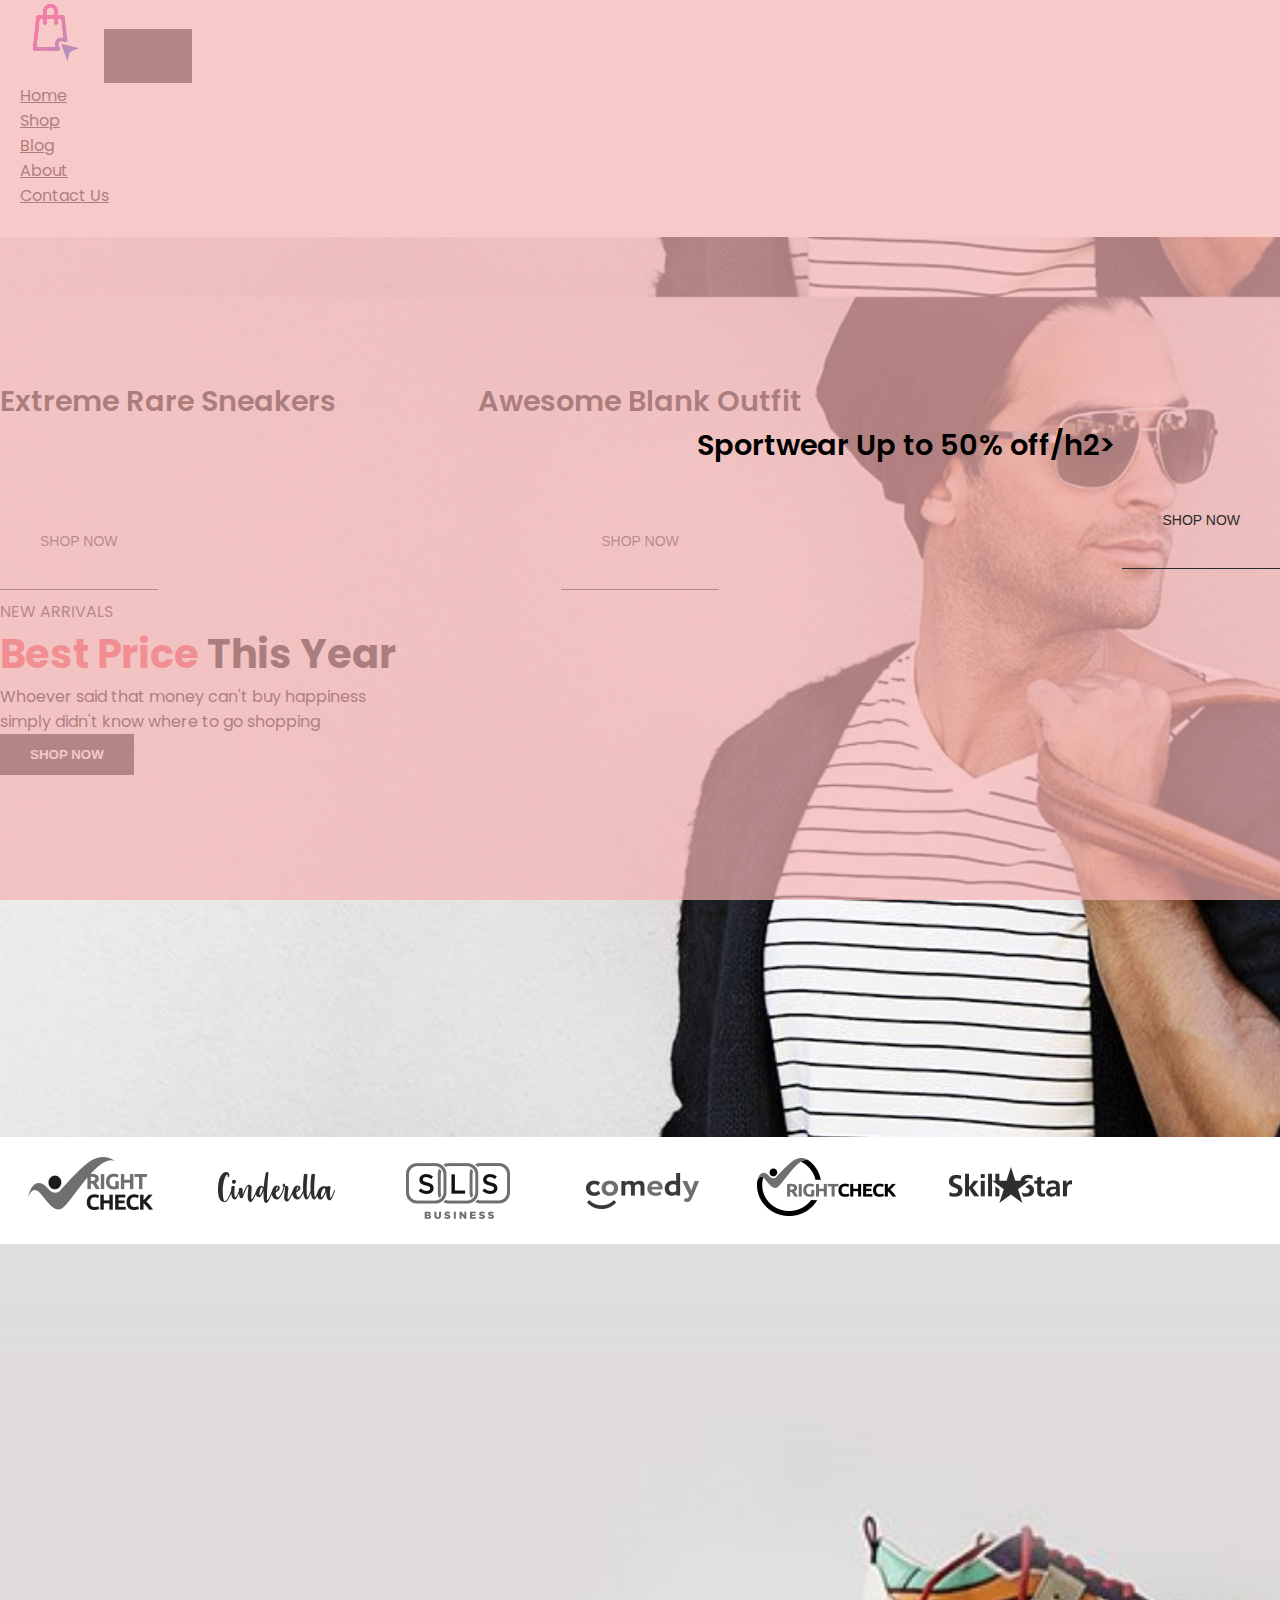
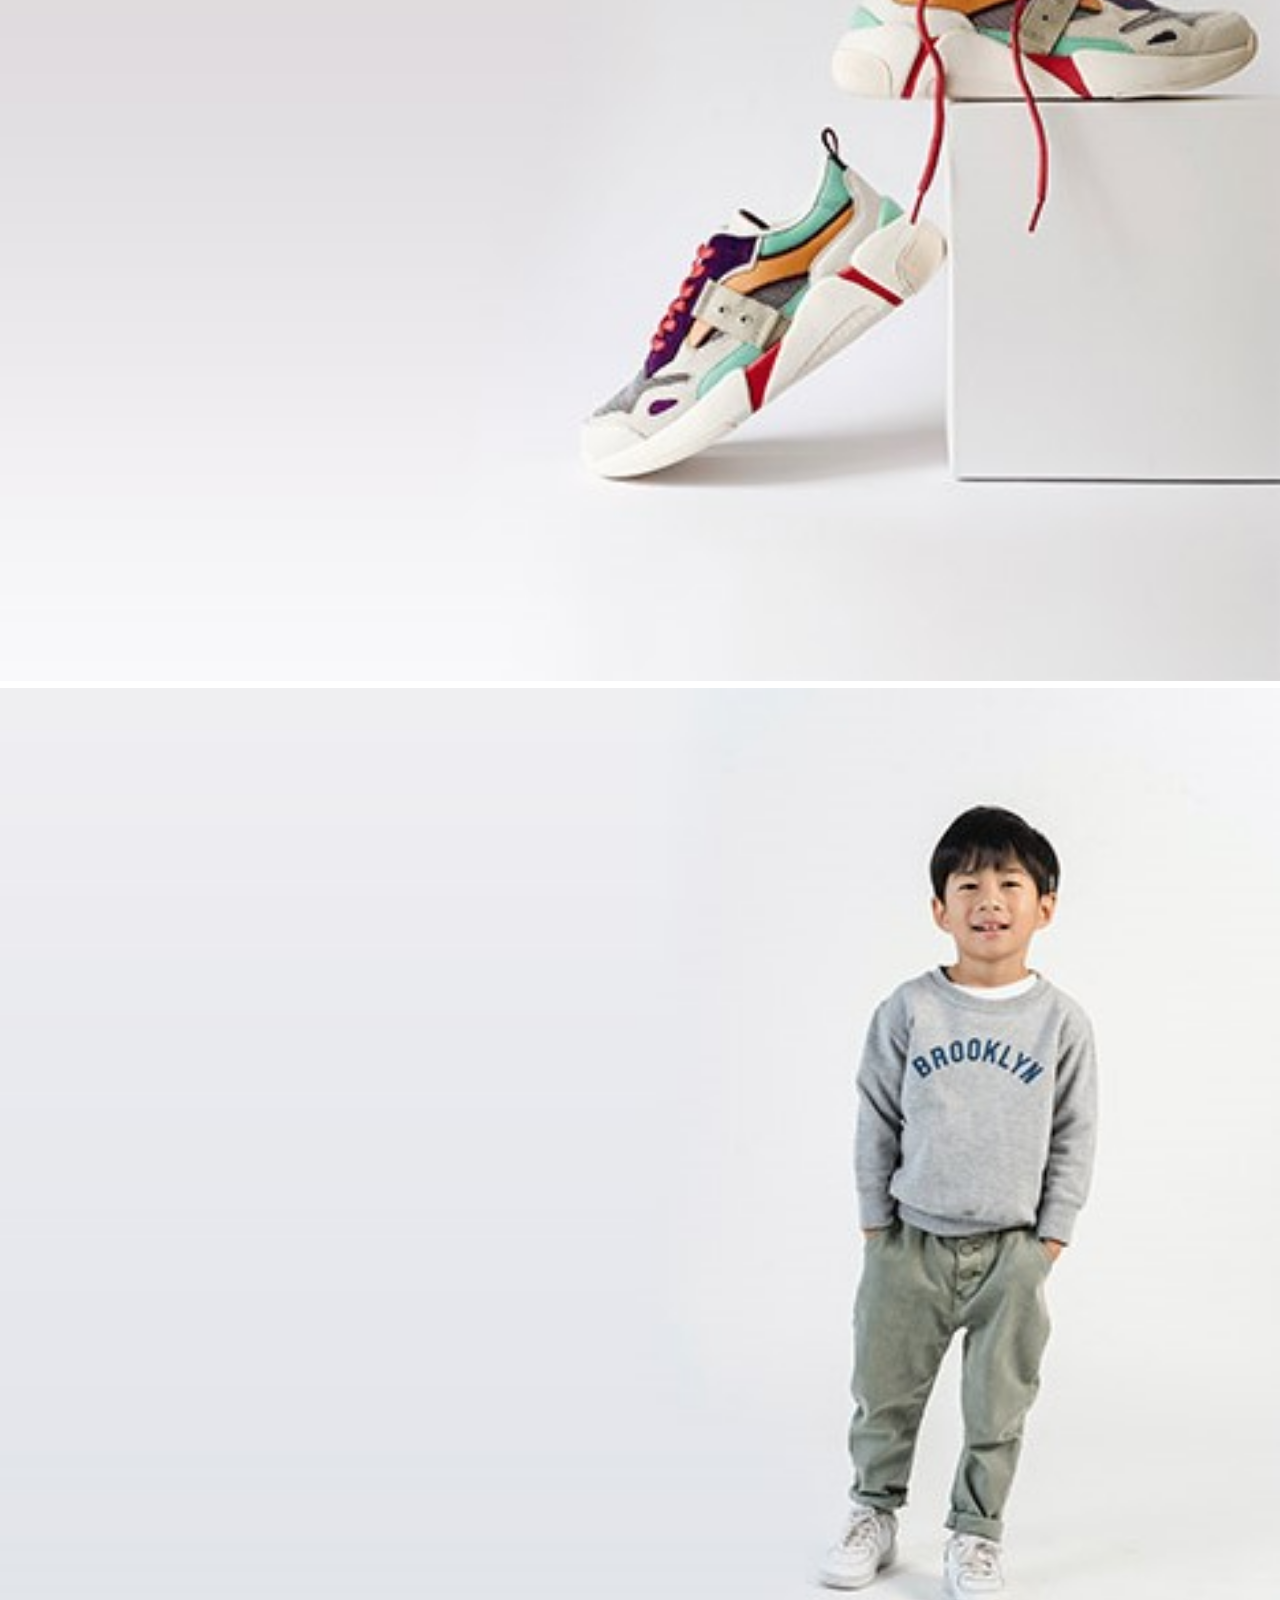
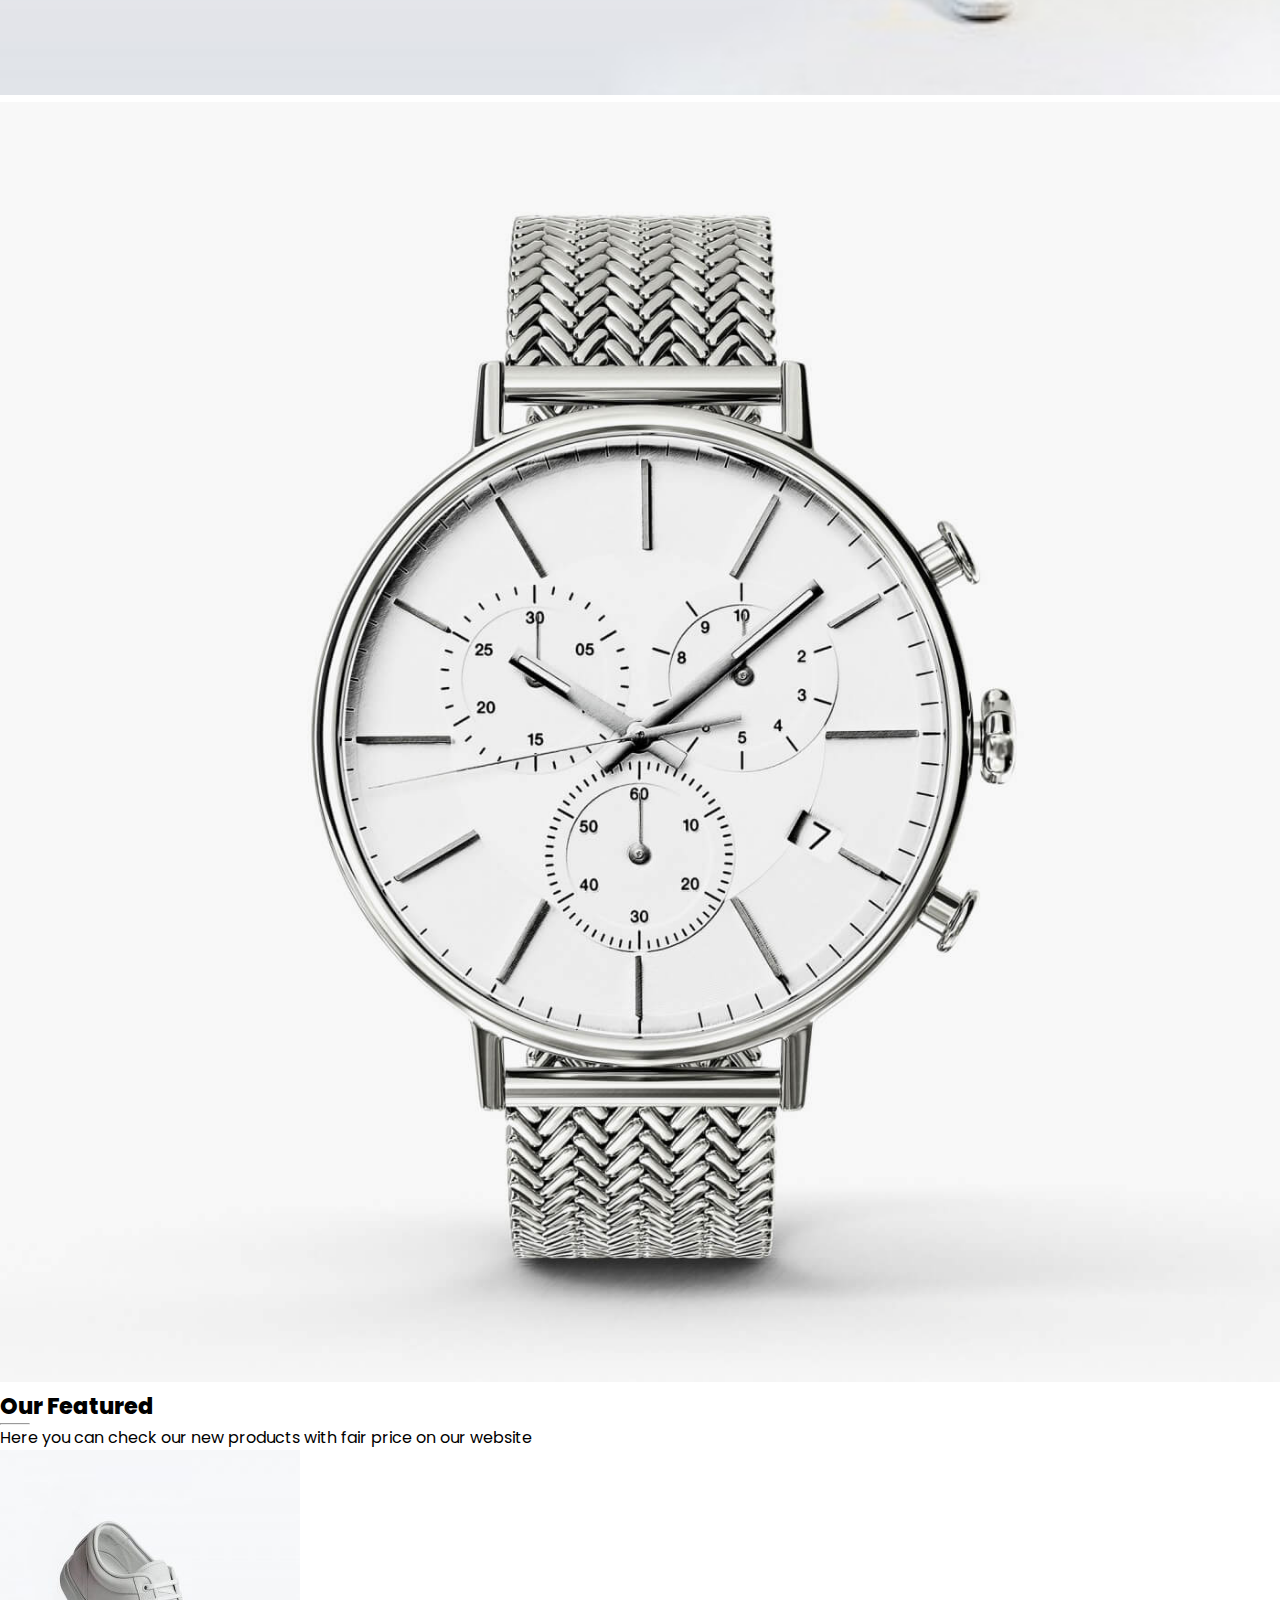
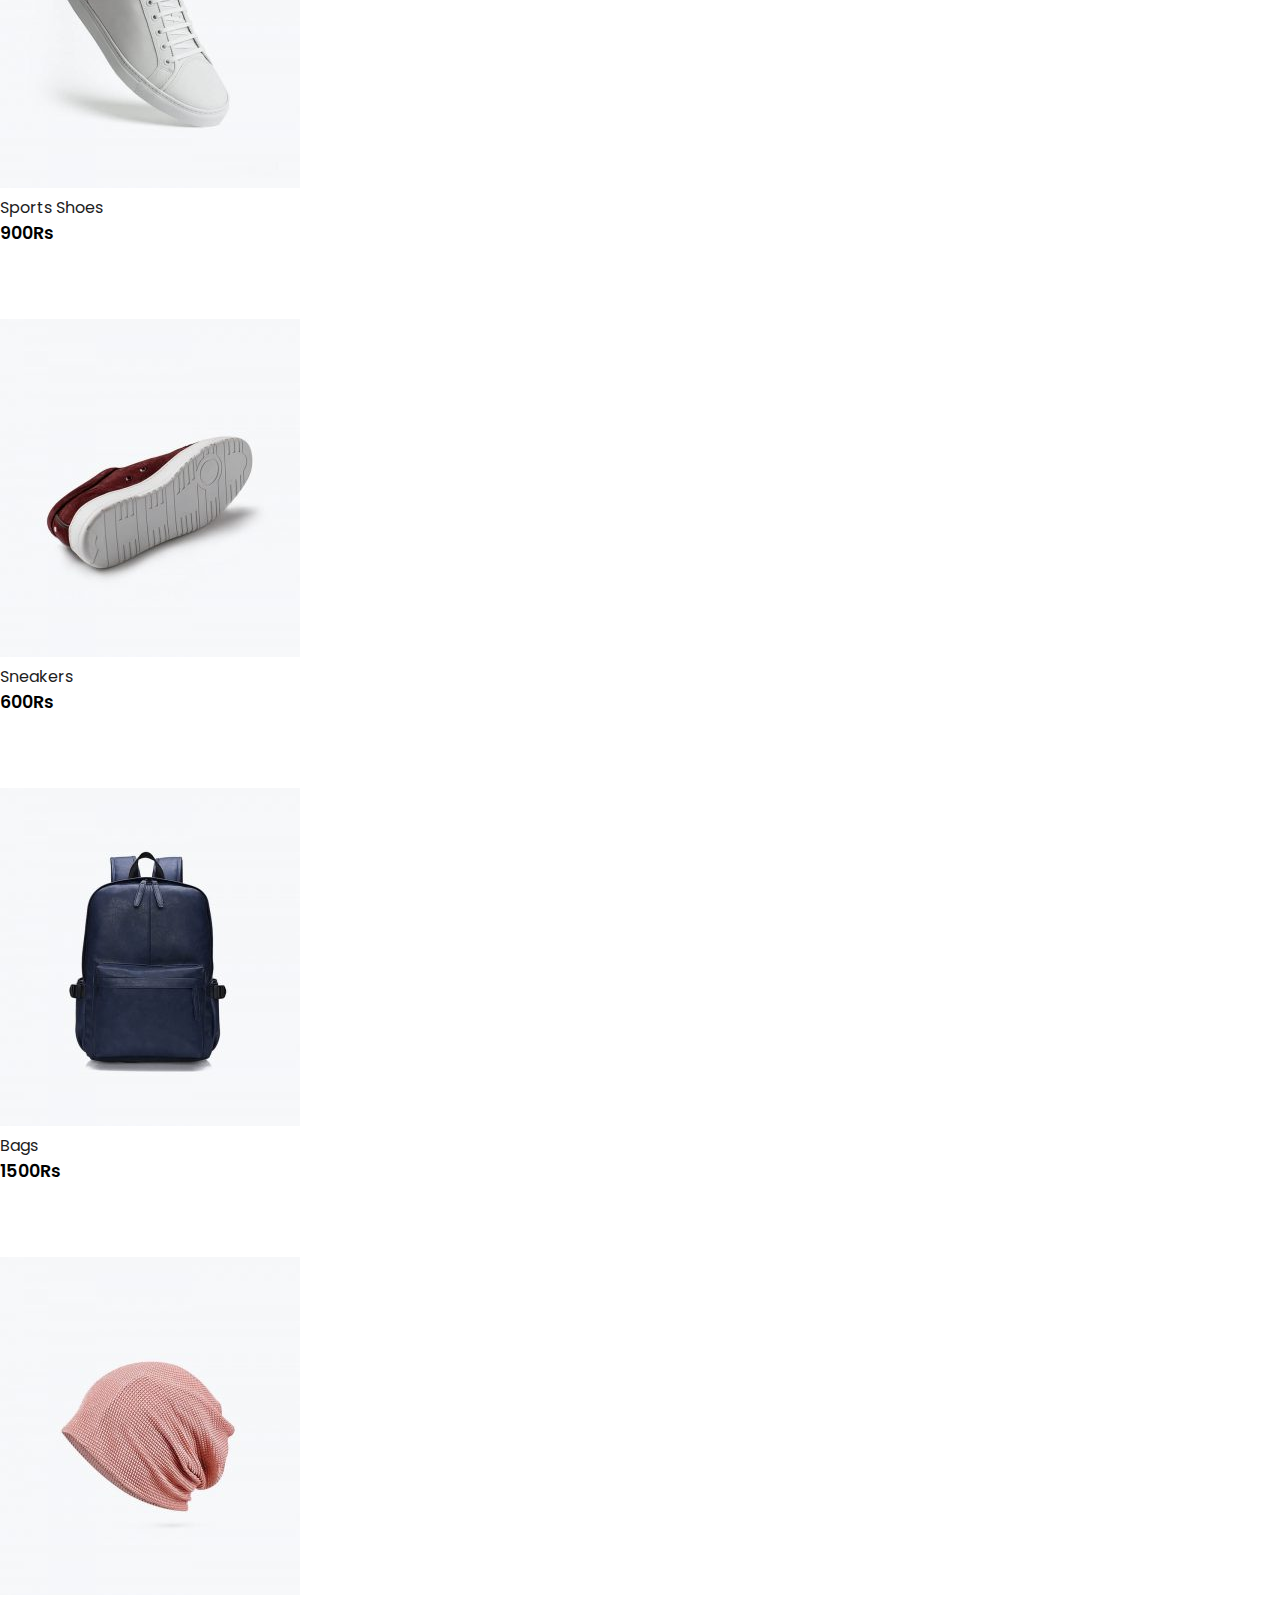
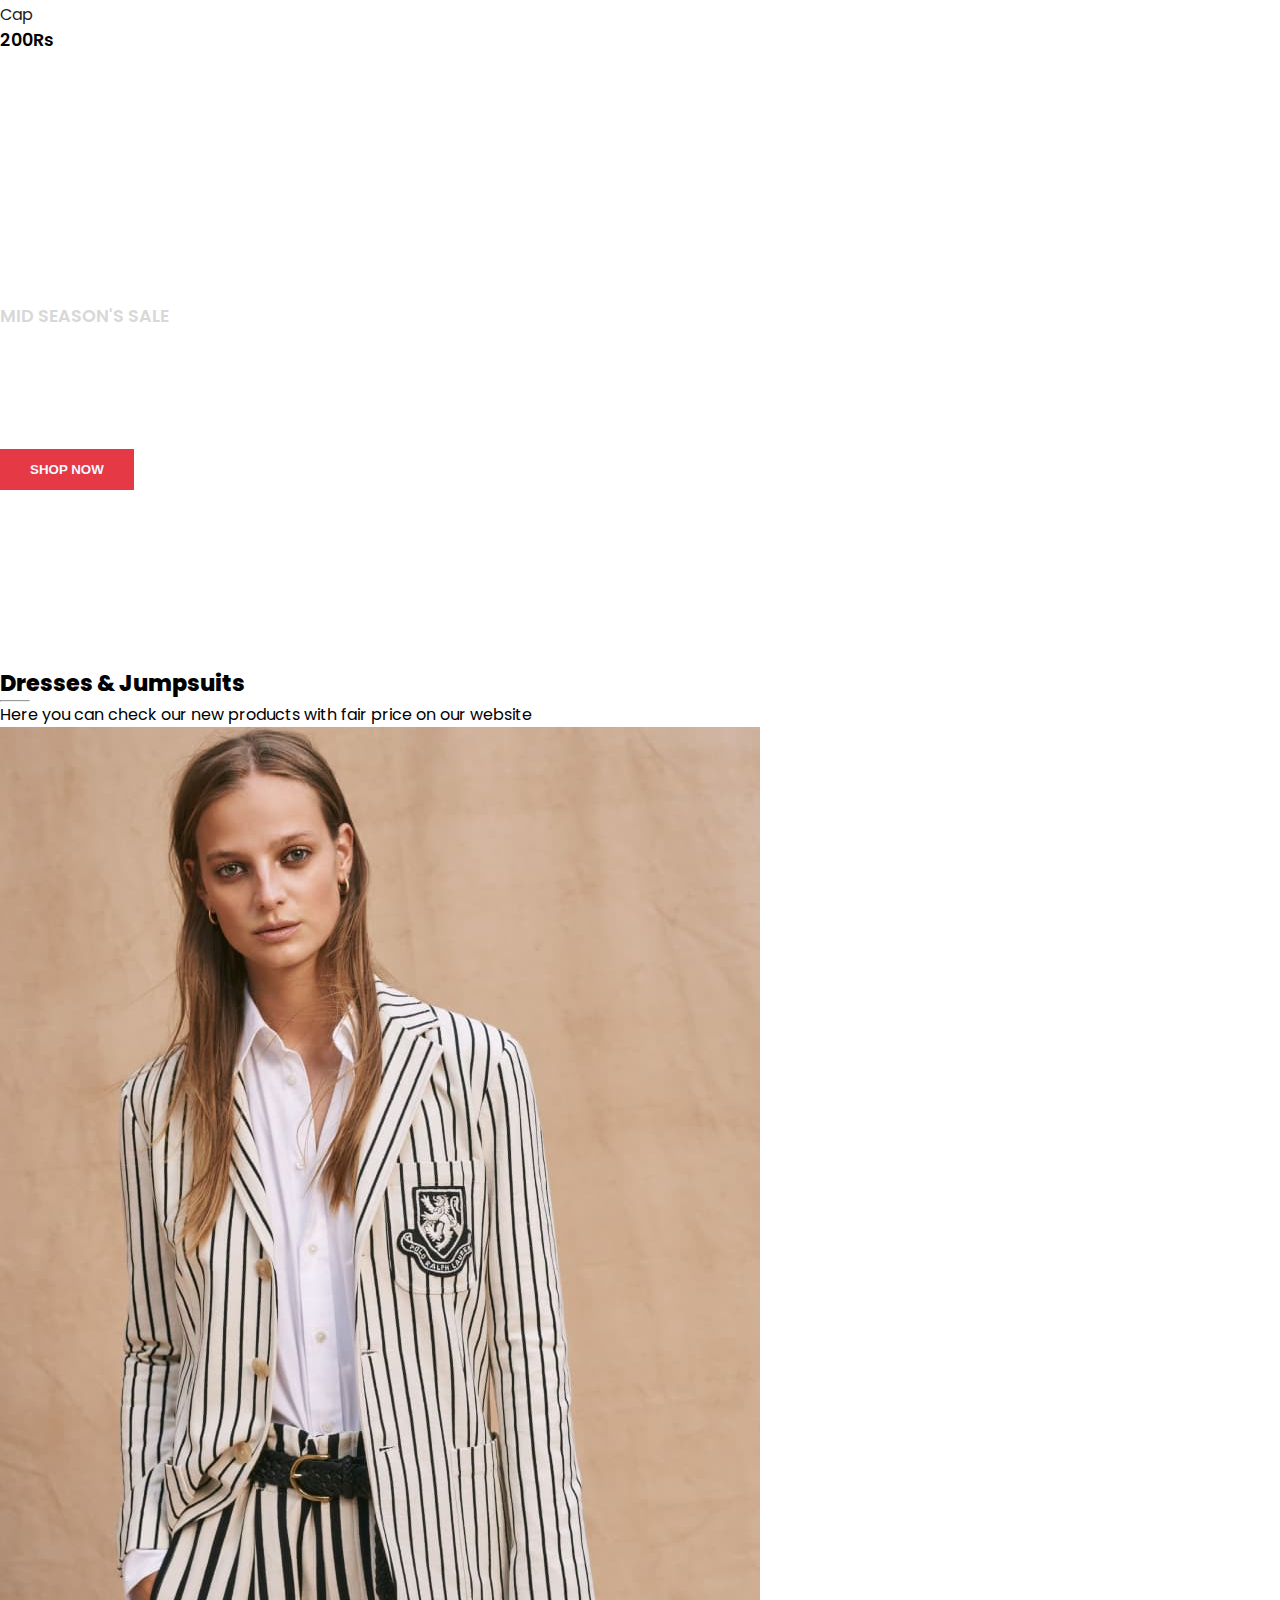
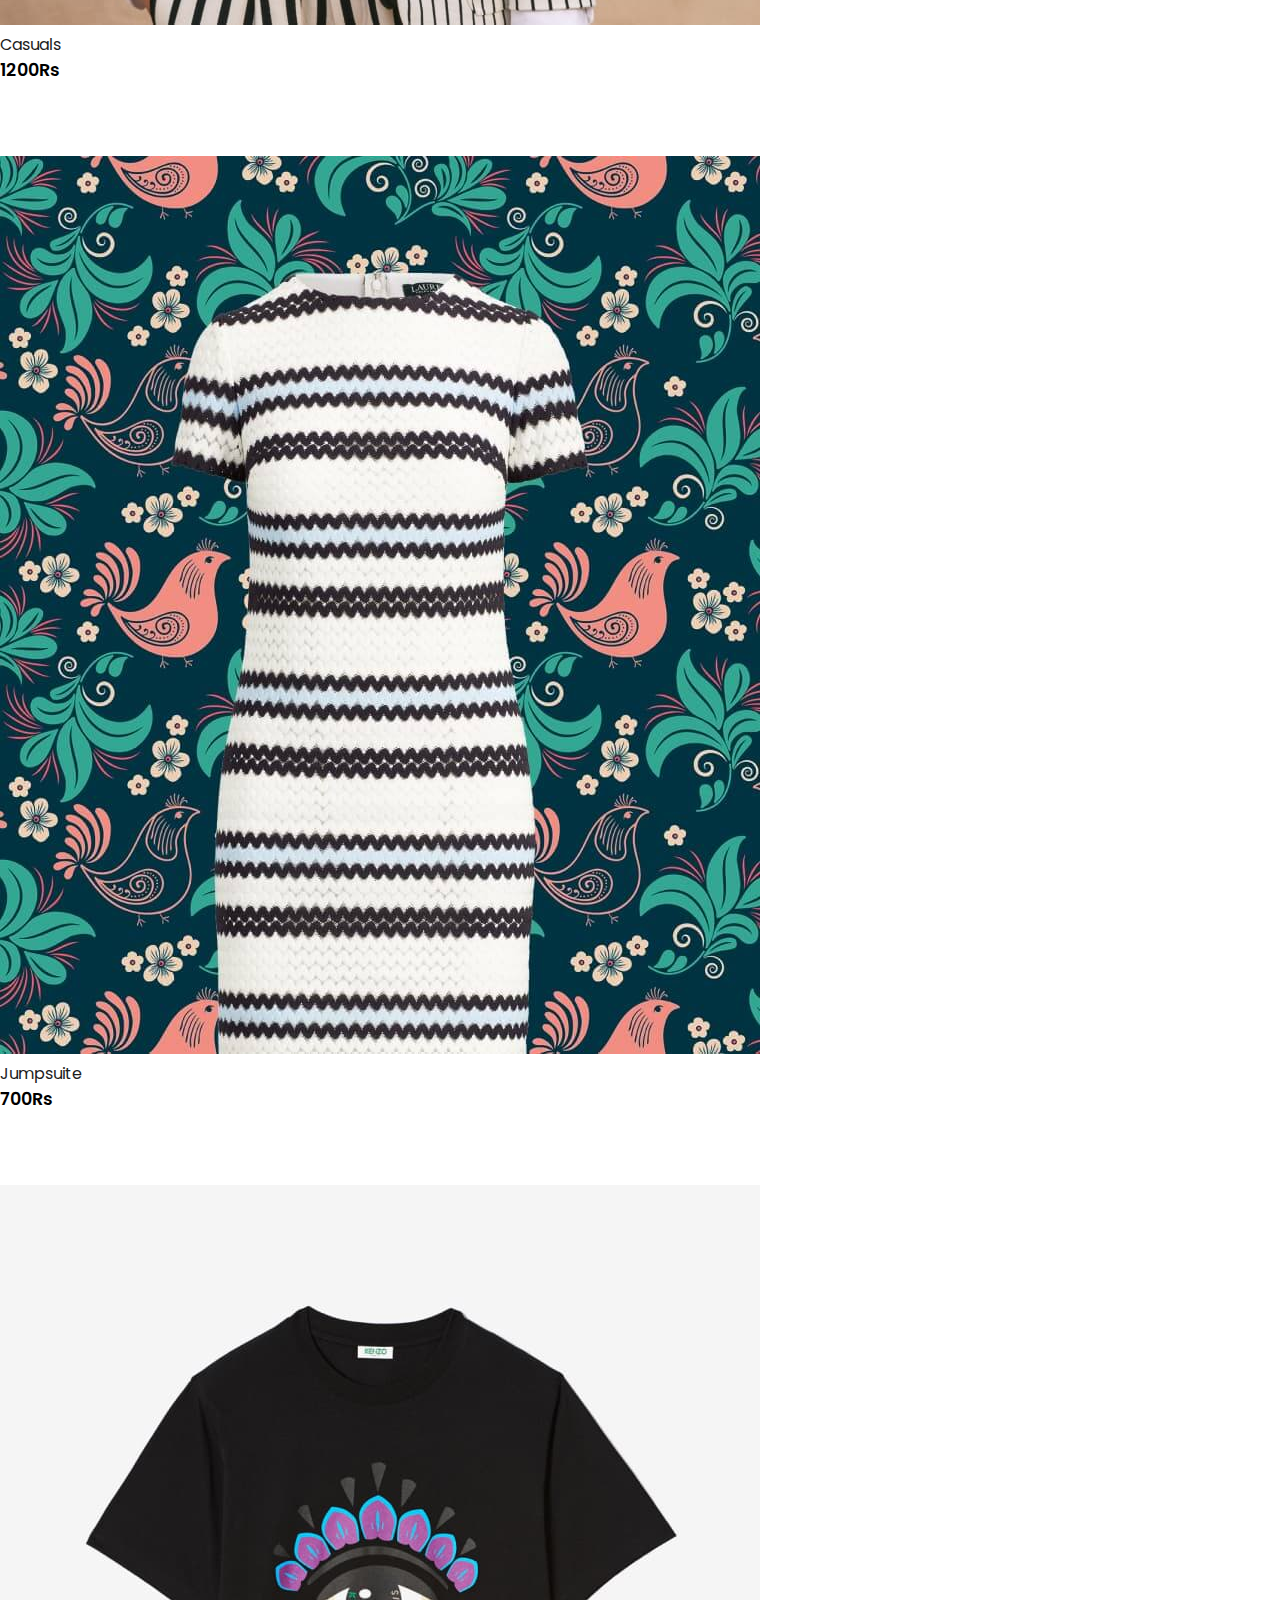
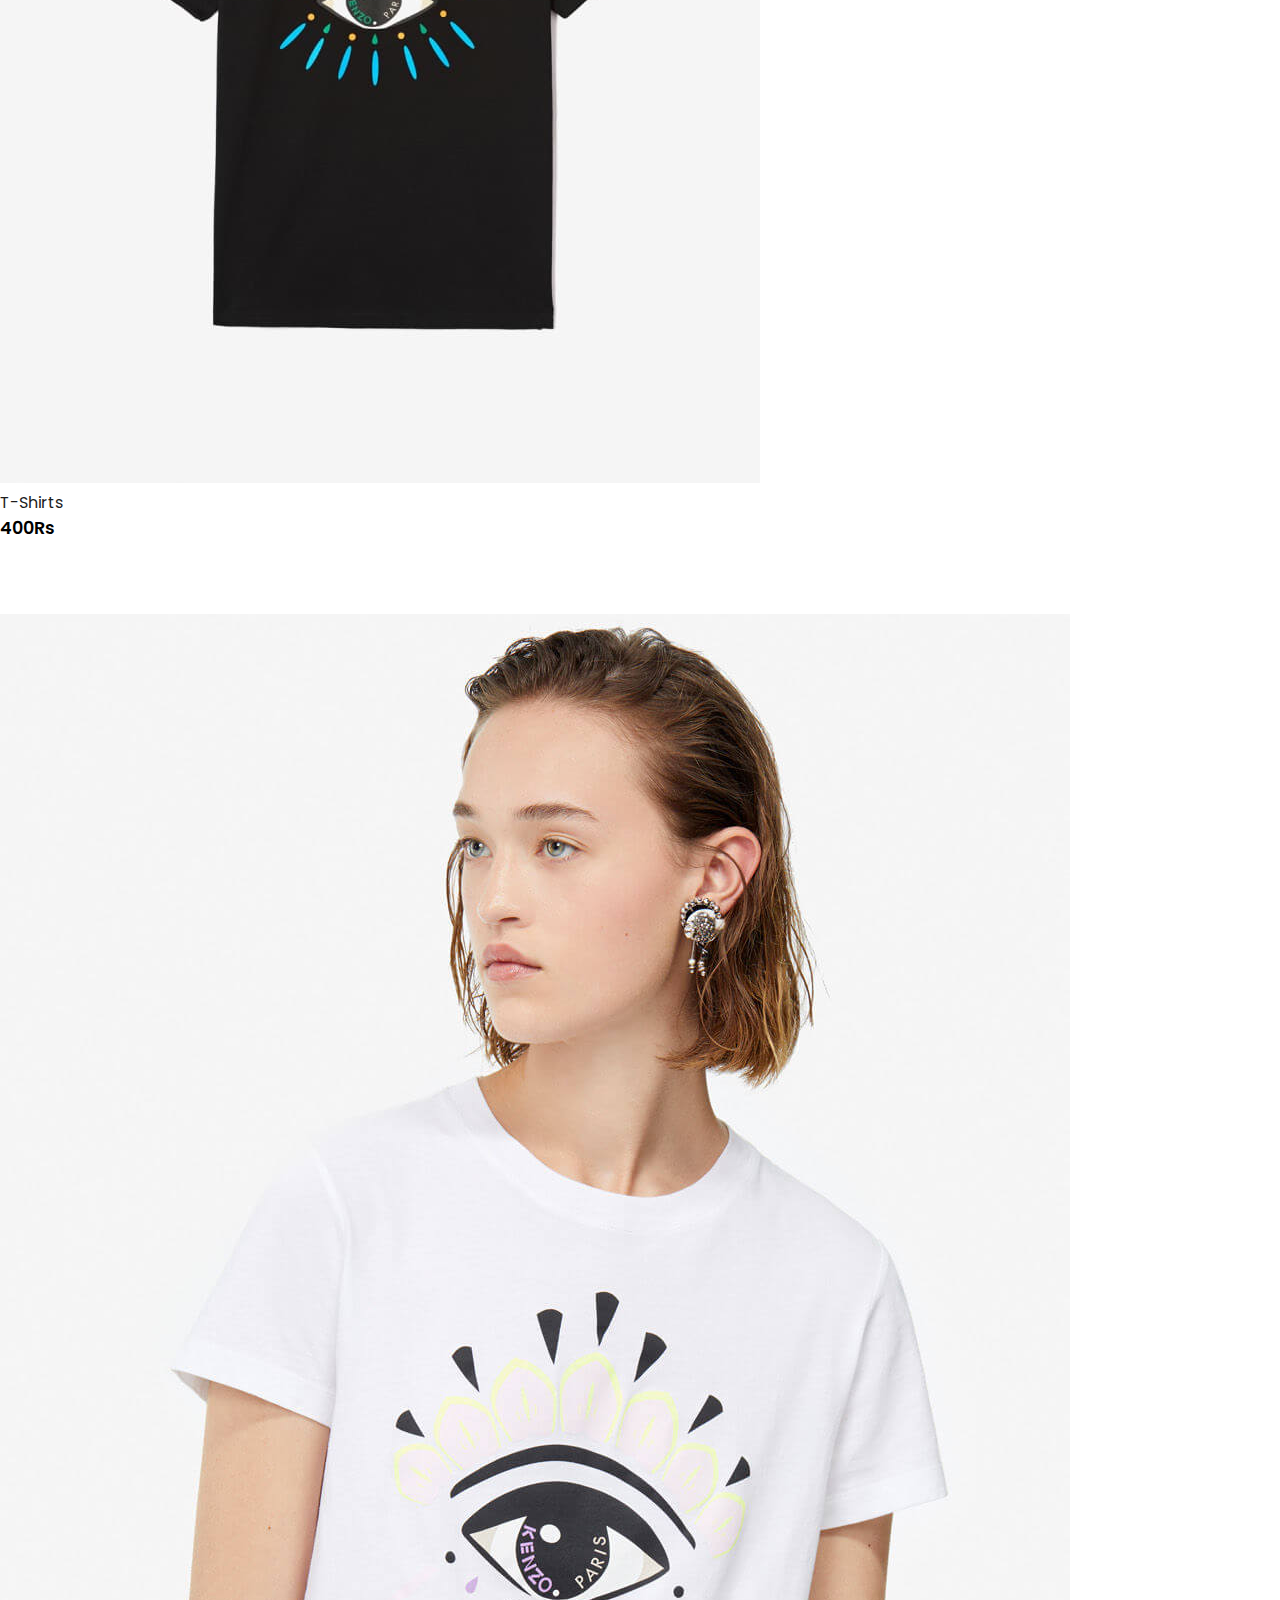
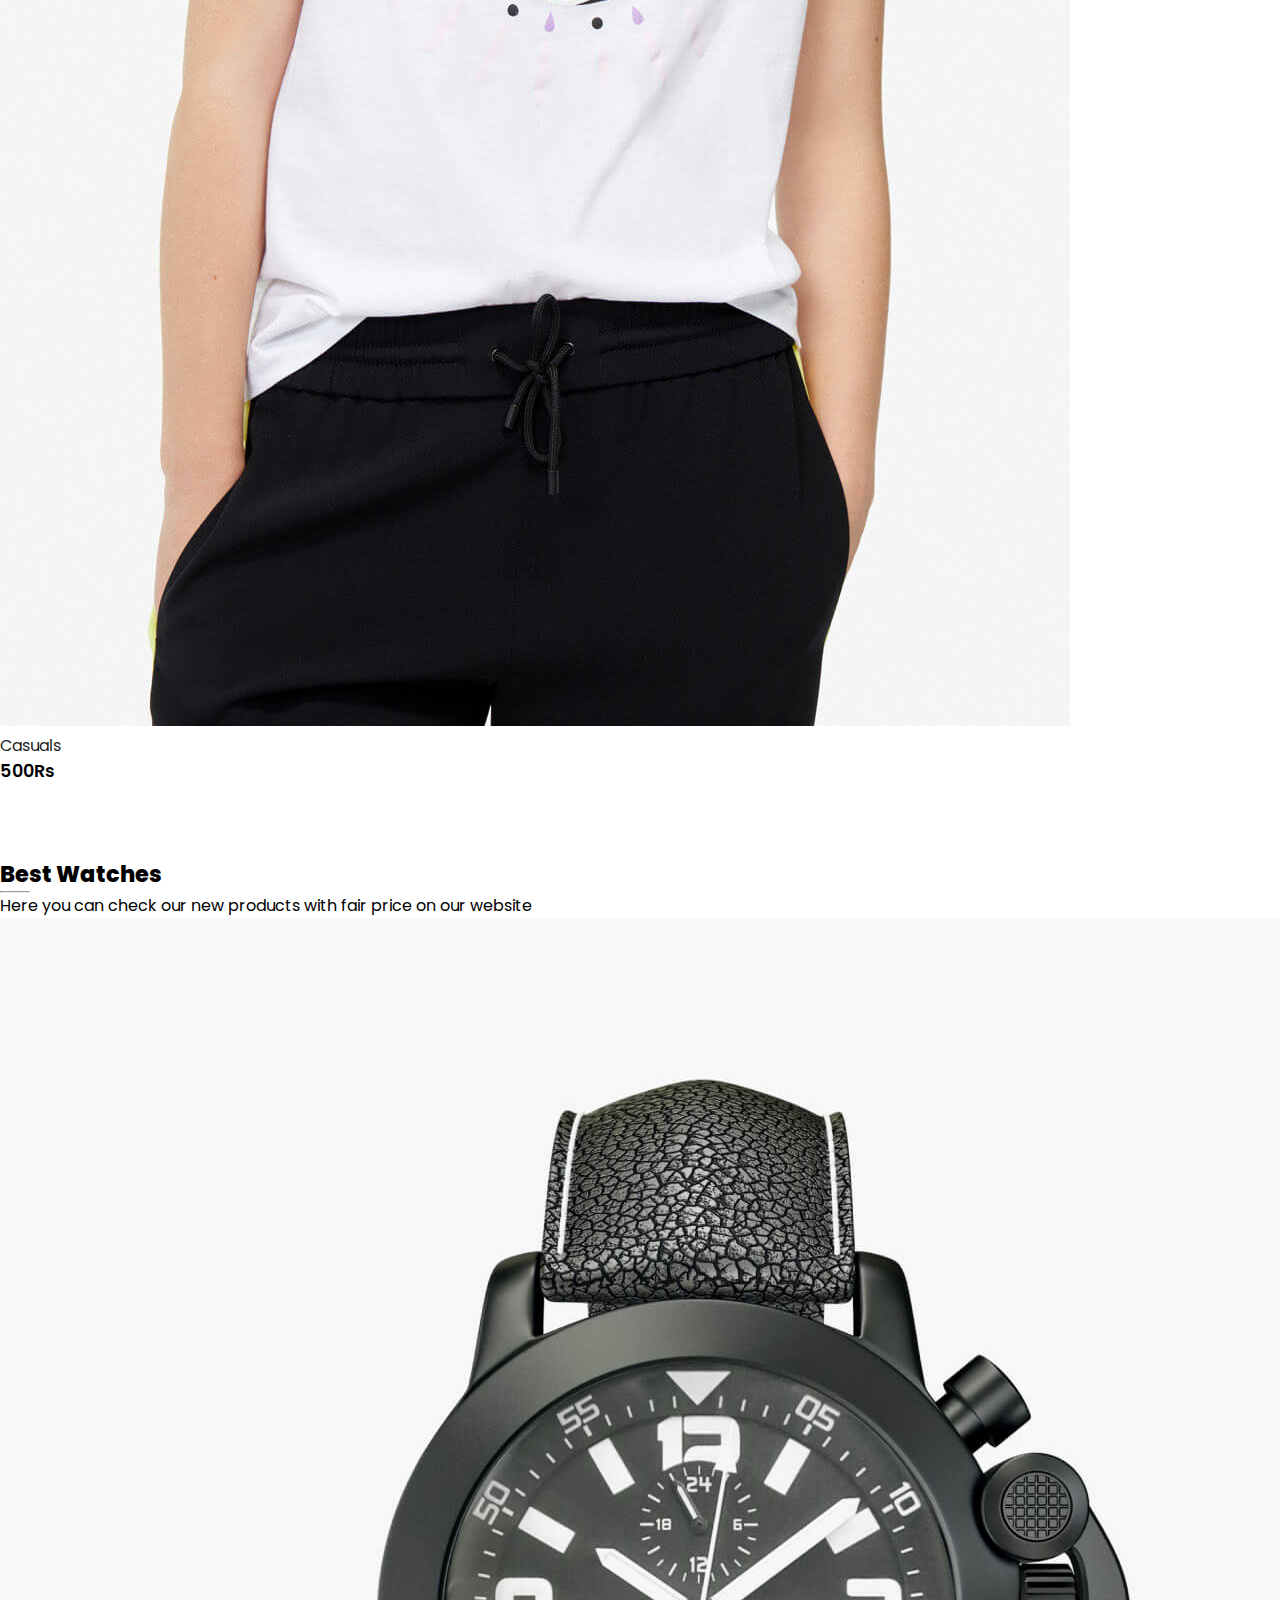
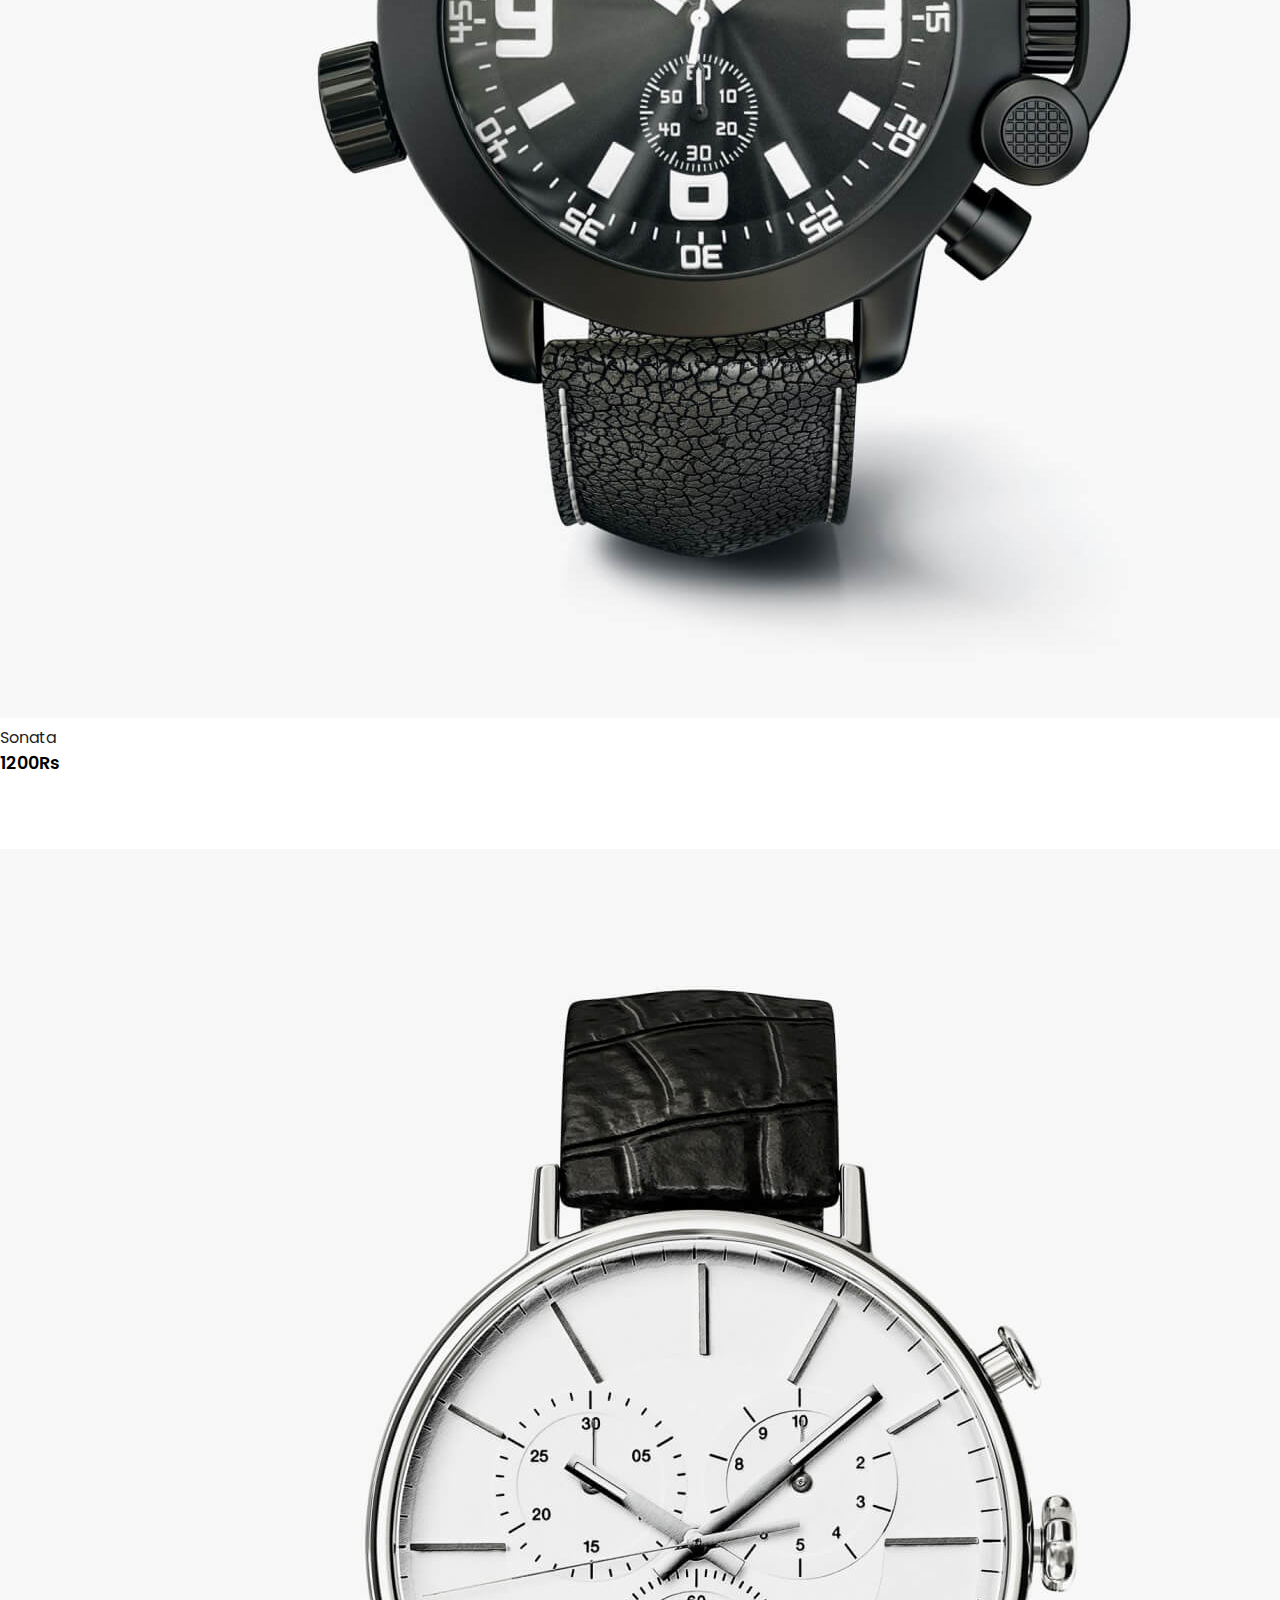
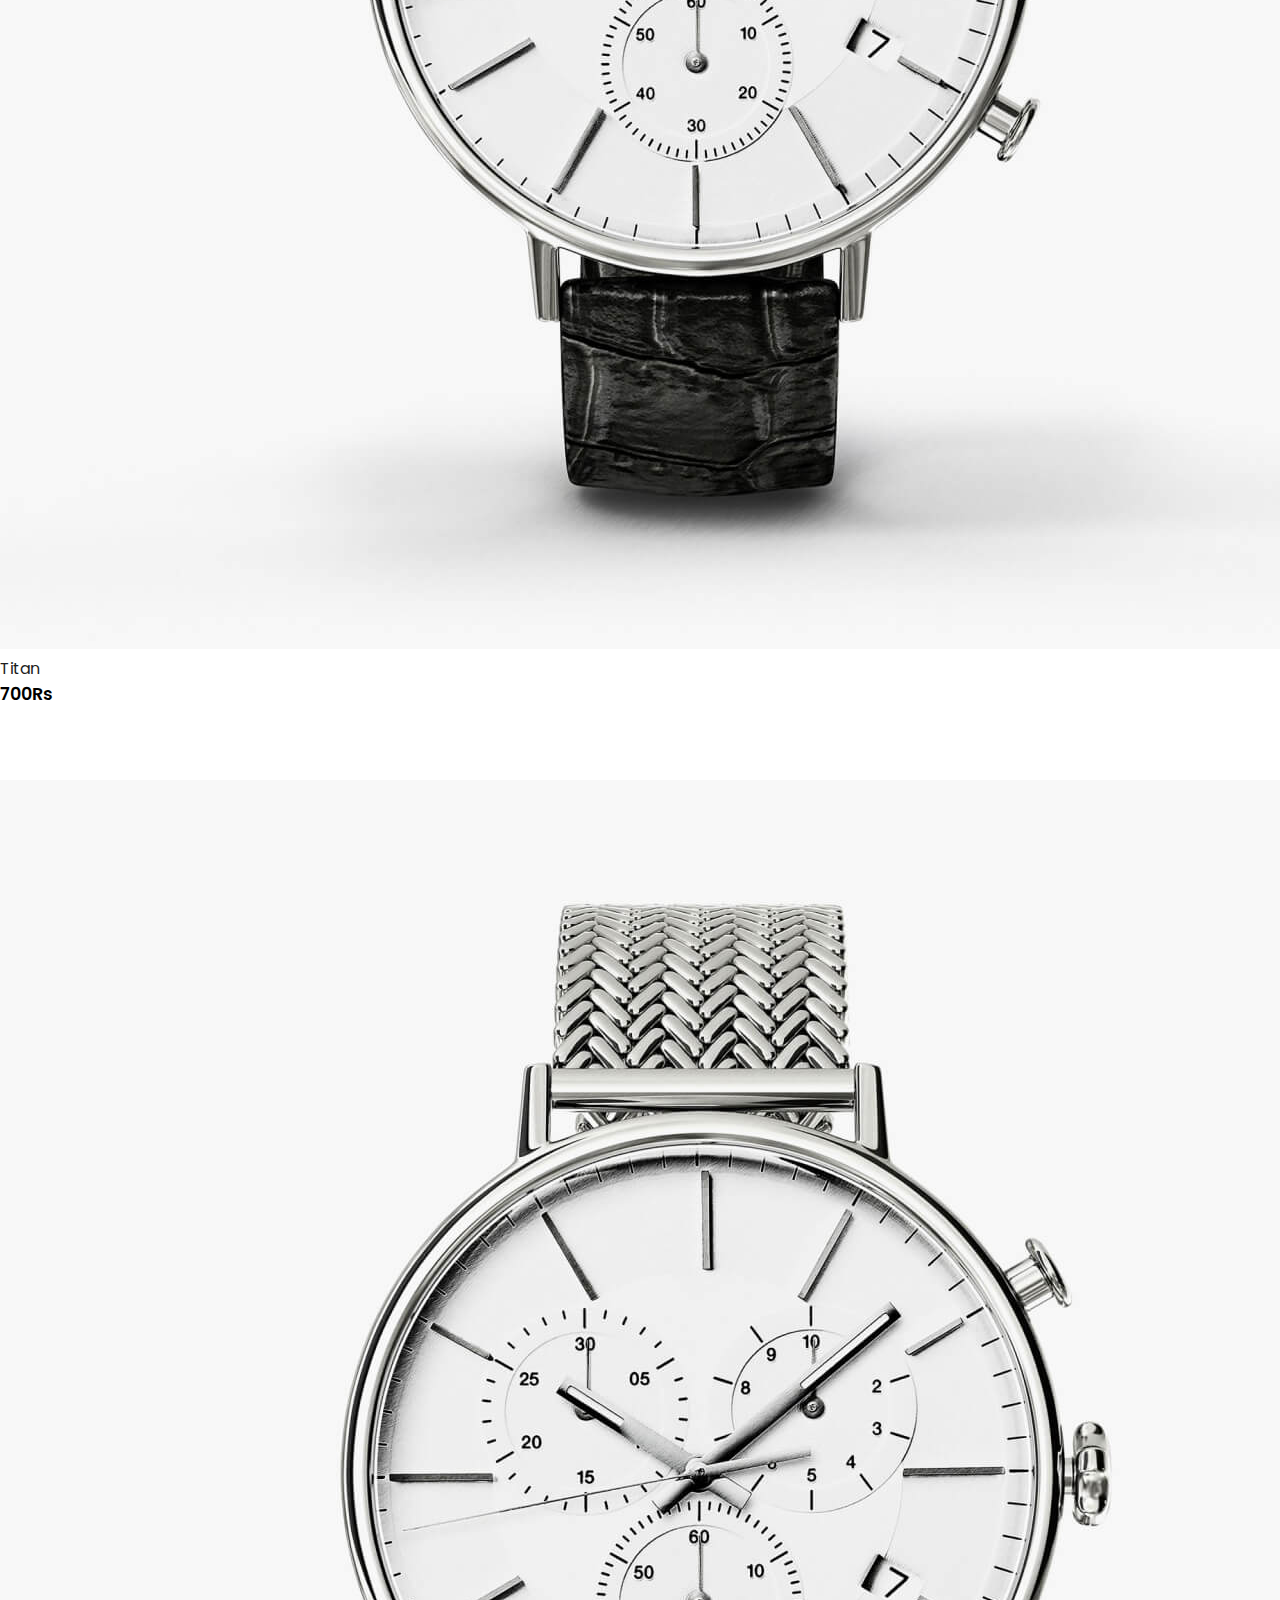
==== commit ed29595e: "Changed logo Path" ====
--- a/index.html
+++ b/index.html
@@ -14,7 +14,7 @@
     <link rel="stylesheet" href="https://pro.fontawesome.com/releases/v5.10.0/css/all.css"
         integrity="sha384-AYmEC3Yw5cVb3ZcuHtOA93w35dYTsvhLPVnYs9eStHfGJvOvKxVfELGroGkvsg+p" crossorigin="anonymous" />
 
-    <link rel="stylesheet" href="../CSS/style.css">
+    <link rel="stylesheet" href="./CSS/style.css">
     <title>E-commerce Store</title>
 </head>
 
@@ -22,7 +22,7 @@
     <!-- Navigation Bar -->
     <nav class="navbar navbar-expand-lg navbar-light bg-light py-3 fixed-top">
         <div class="container">
-            <img id="logo" src="../IMG/Logo.png" alt="online shopping logo">
+            <img id="logo" src="./IMG/logo.png" alt="online shopping logo">
             <button class="navbar-toggler" type="button" data-bs-toggle="collapse"
                 data-bs-target="#navbarSupportedContent" aria-controls="navbarSupportedContent" aria-expanded="false"
                 aria-label="Toggle navigation">
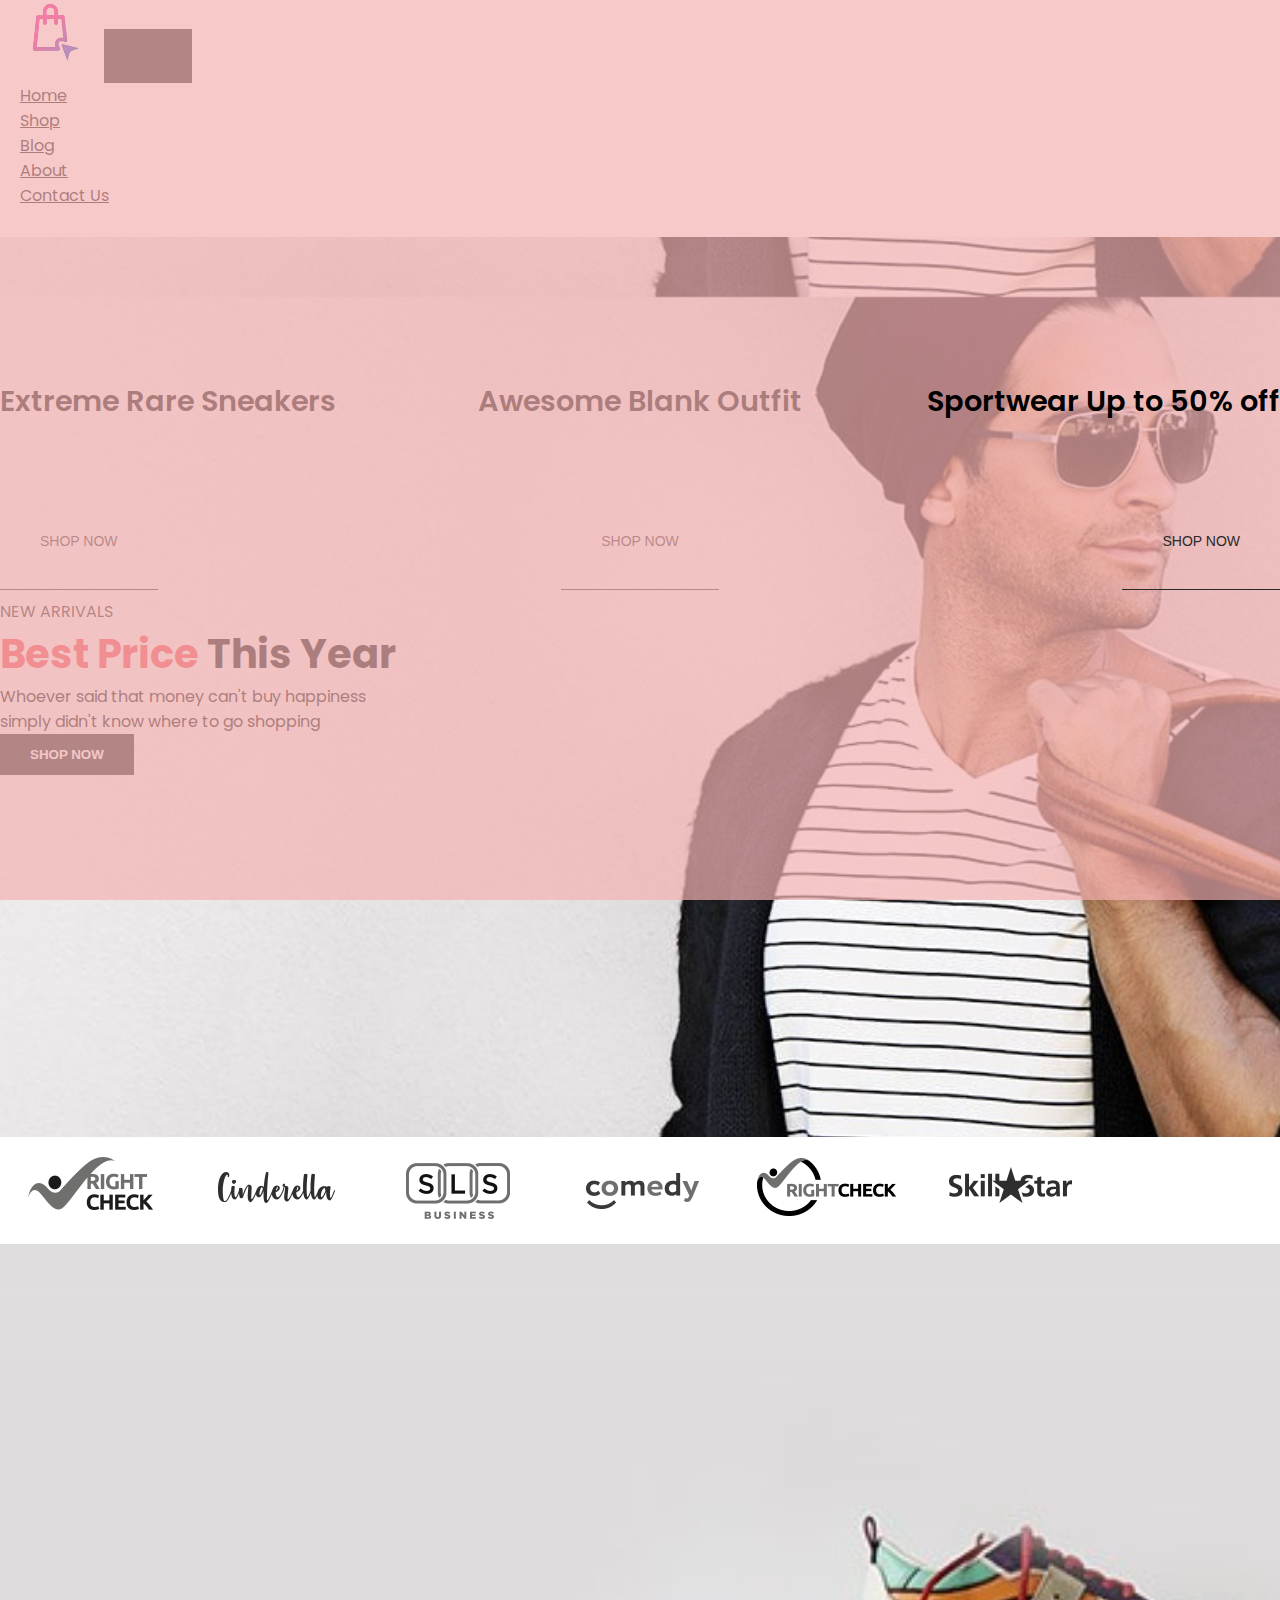
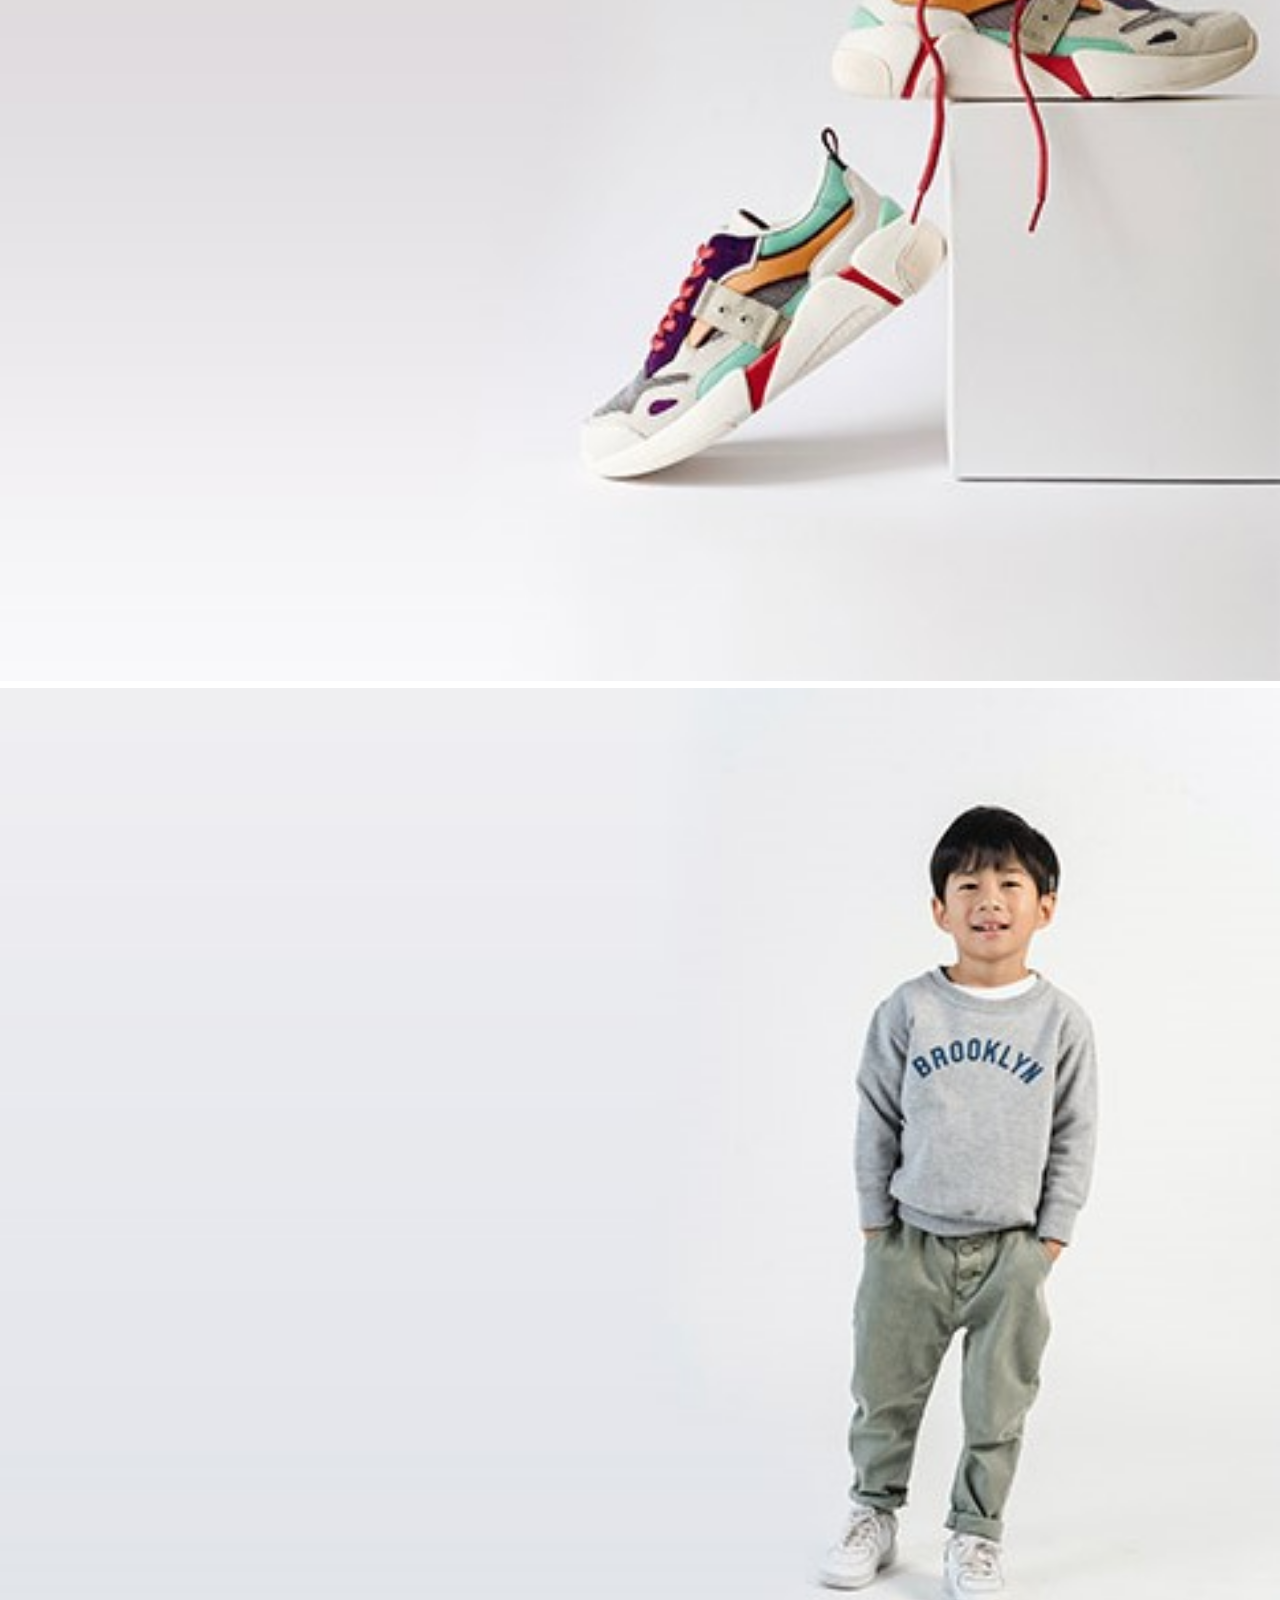
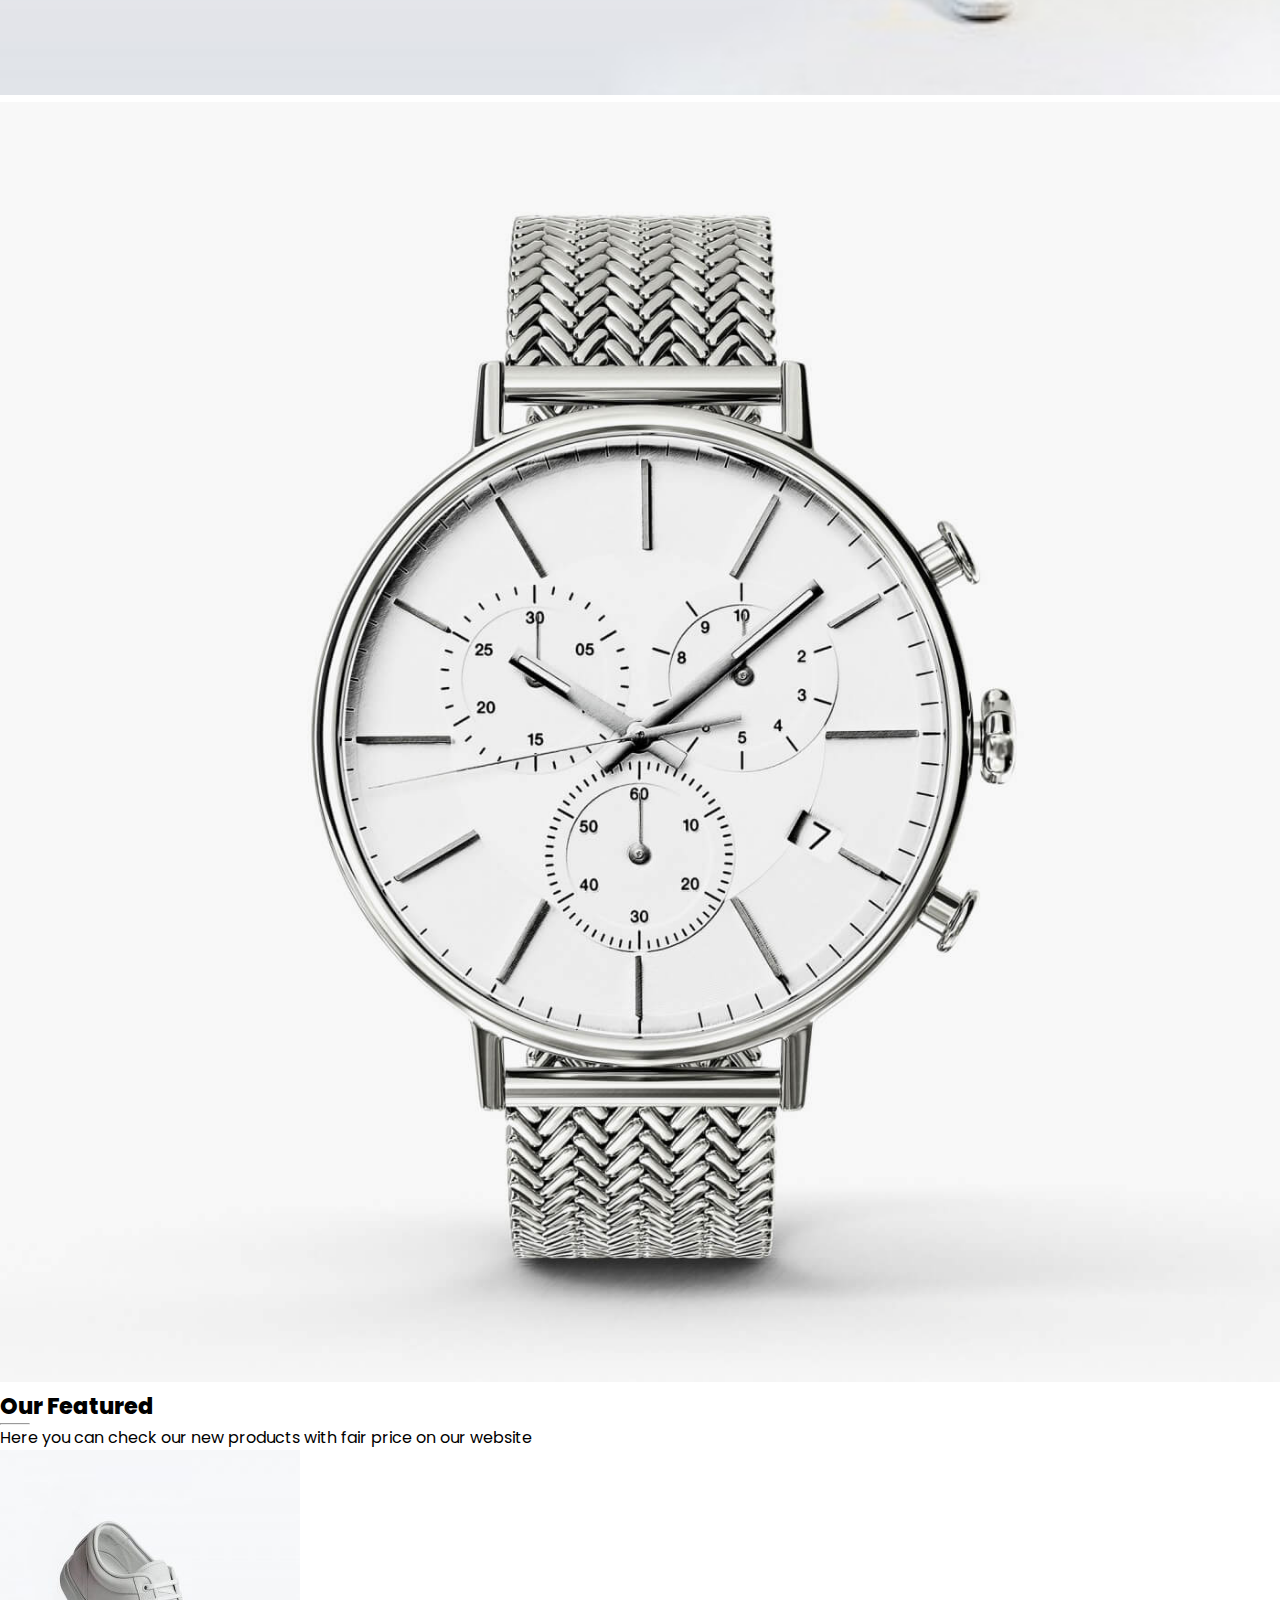
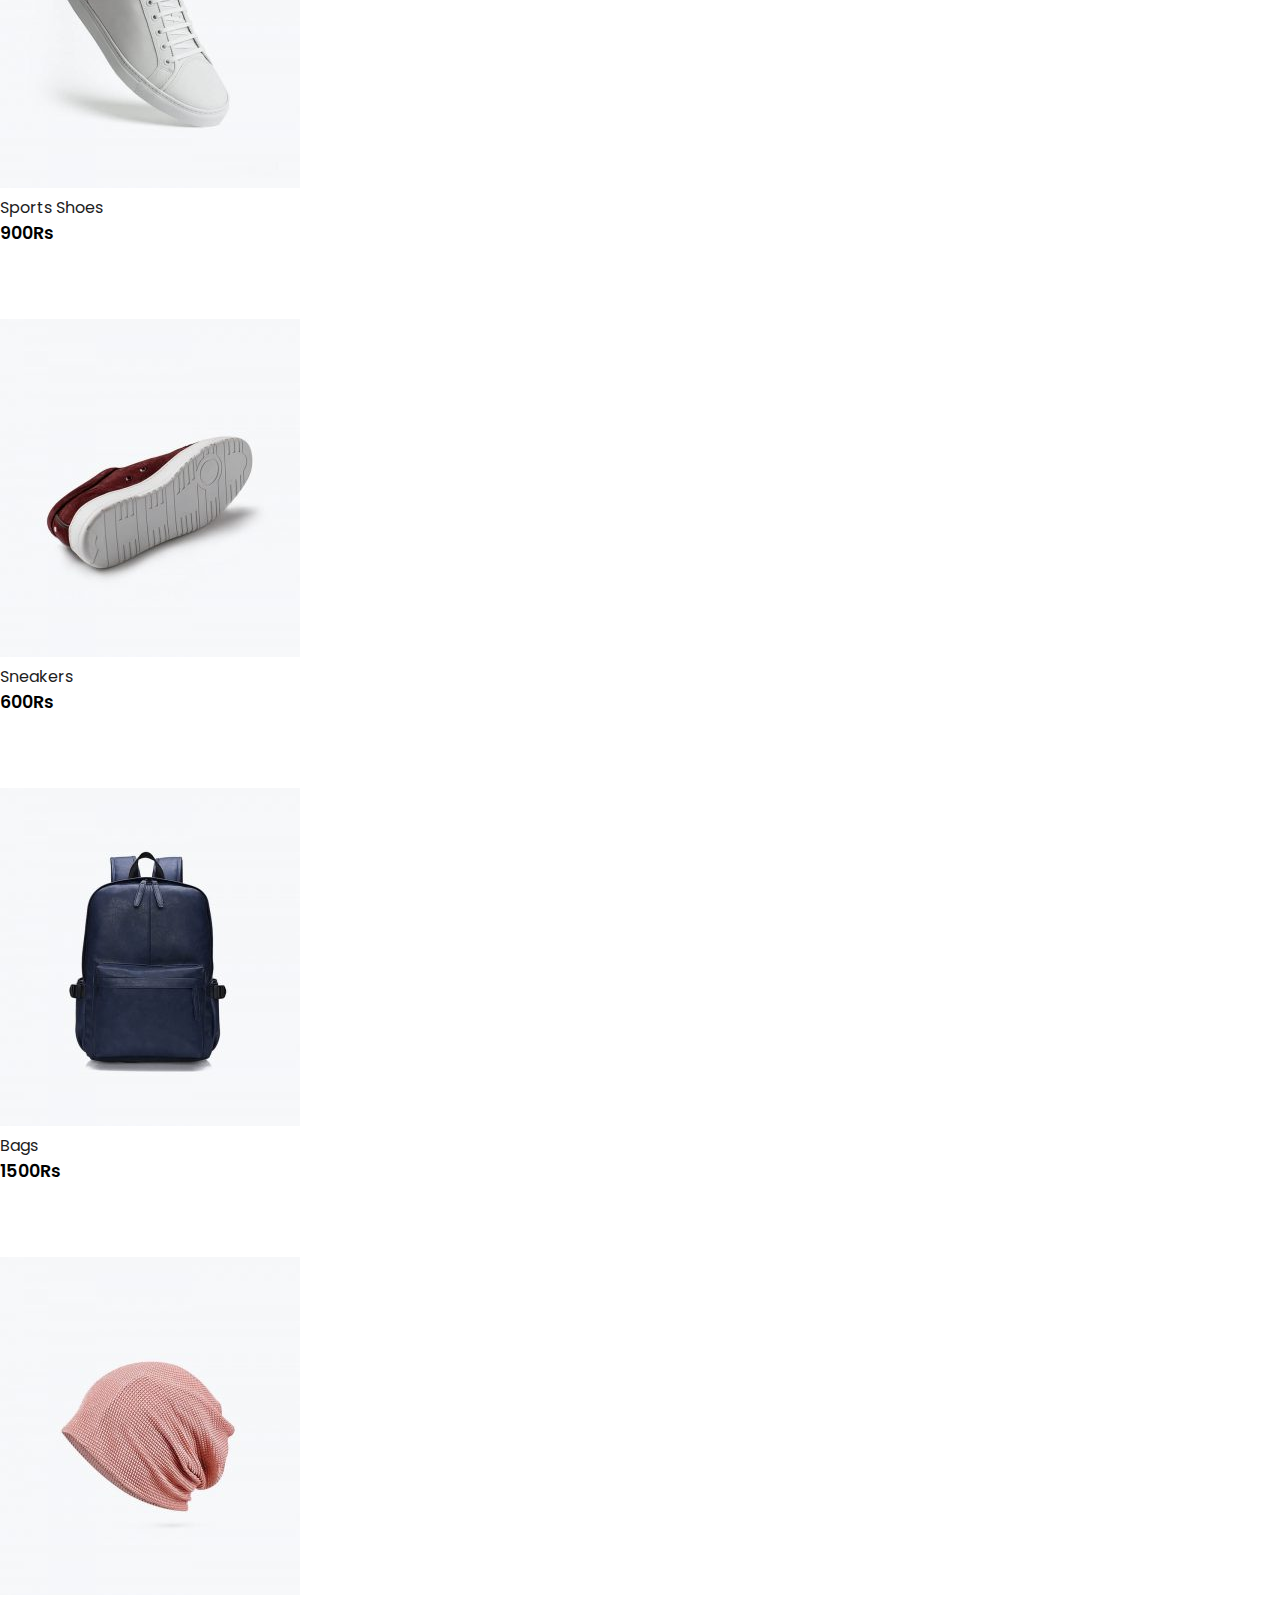
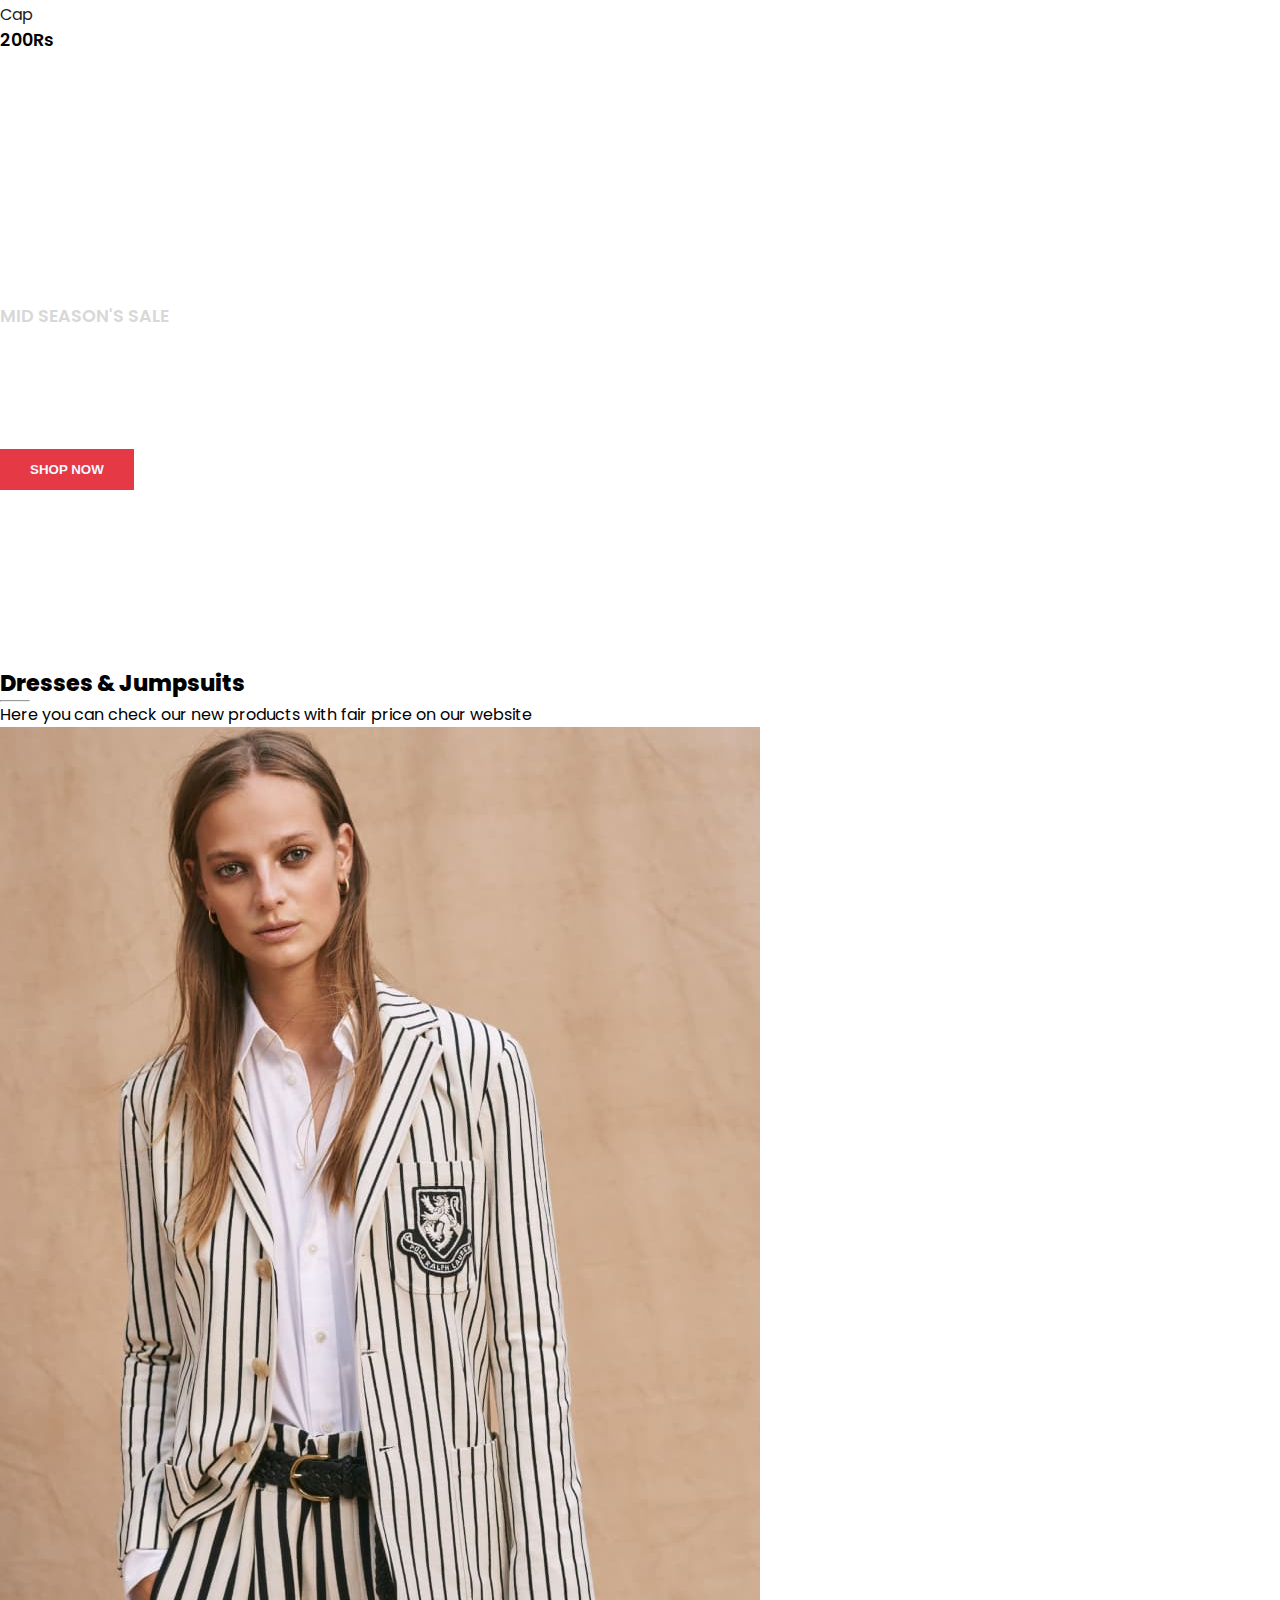
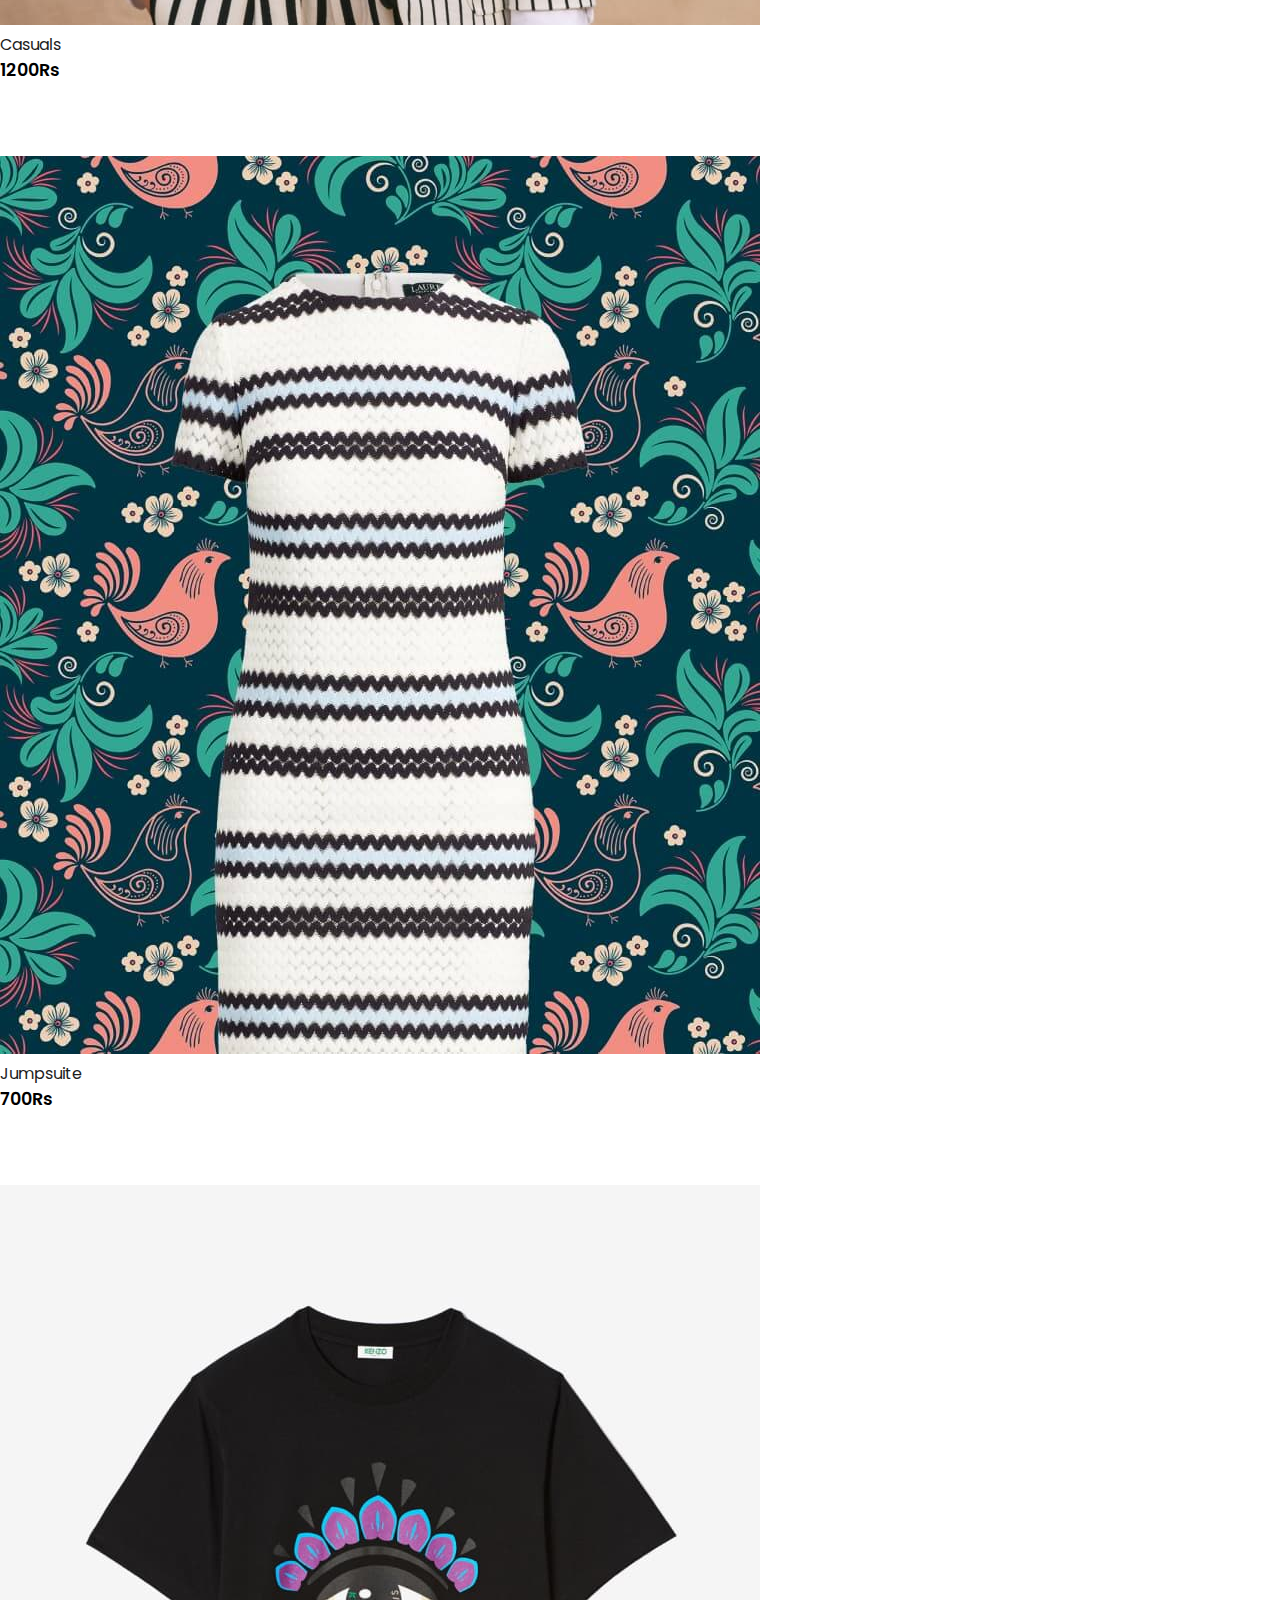
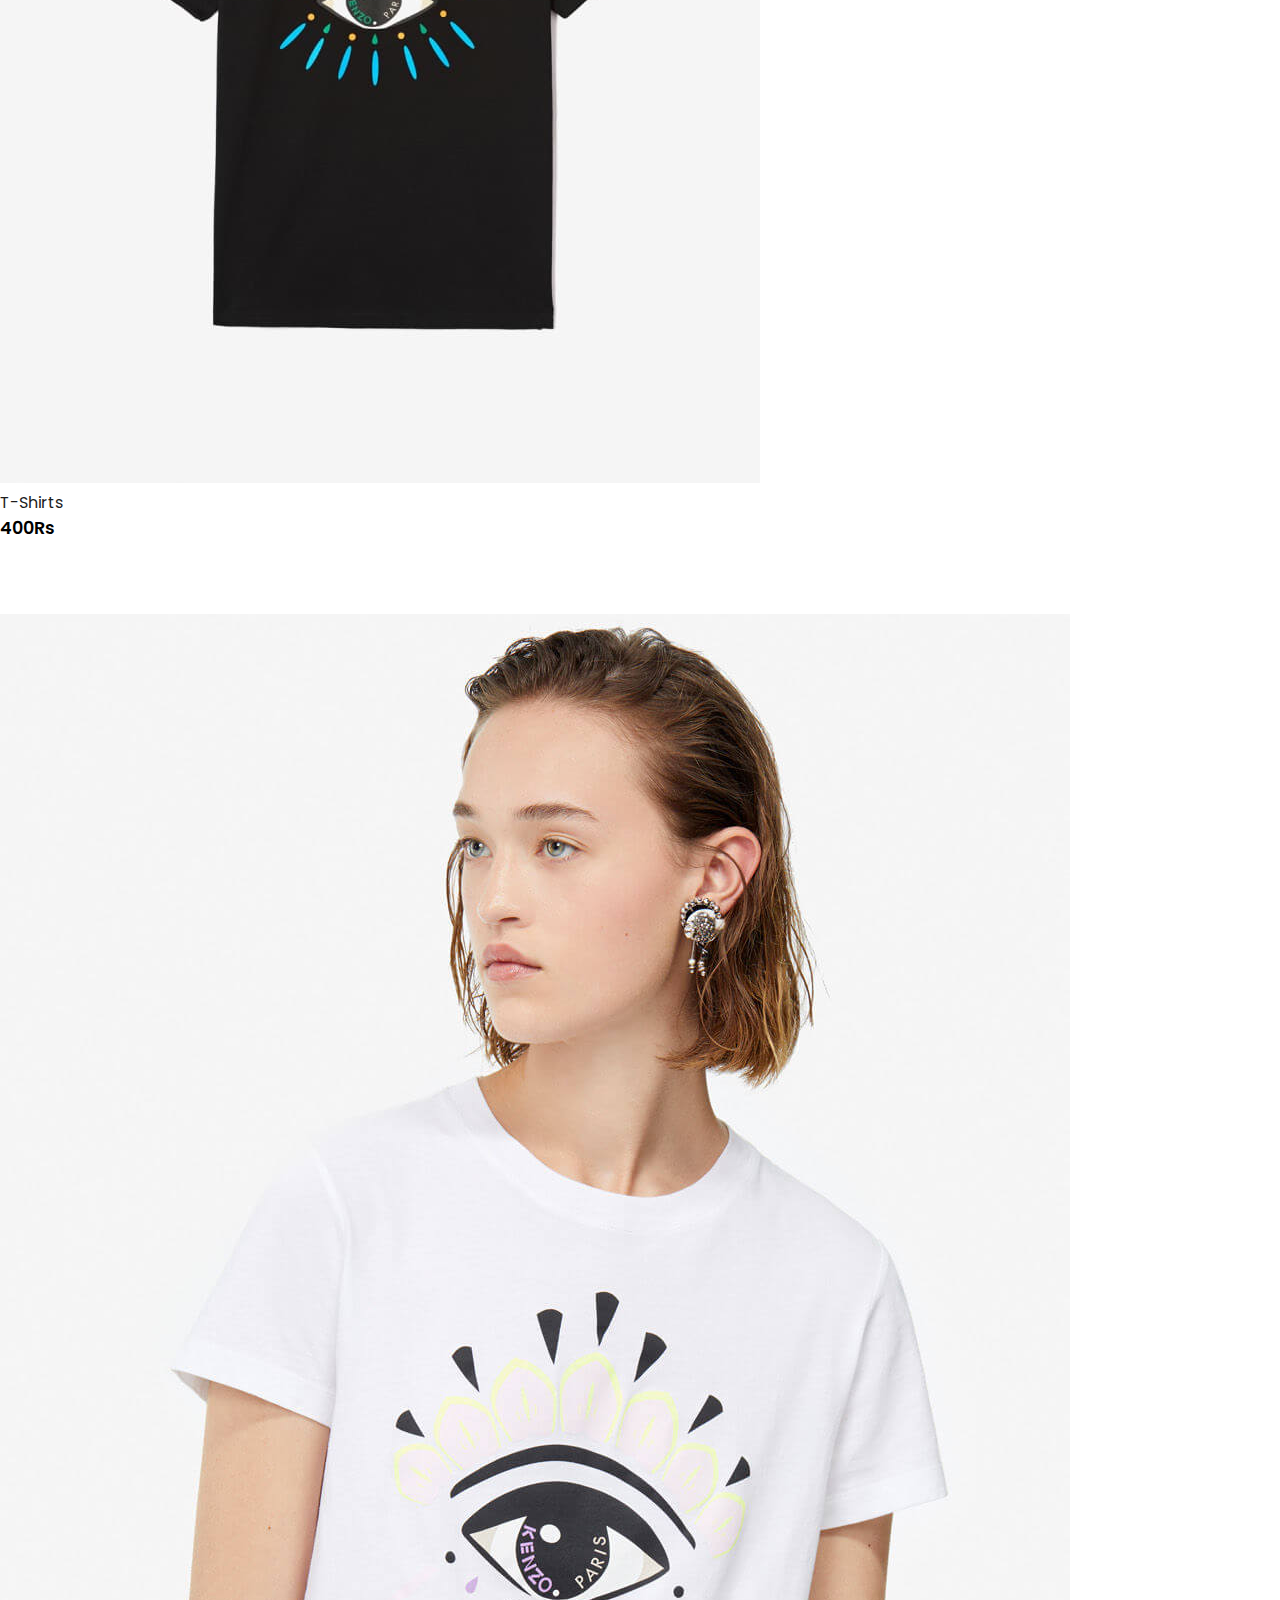
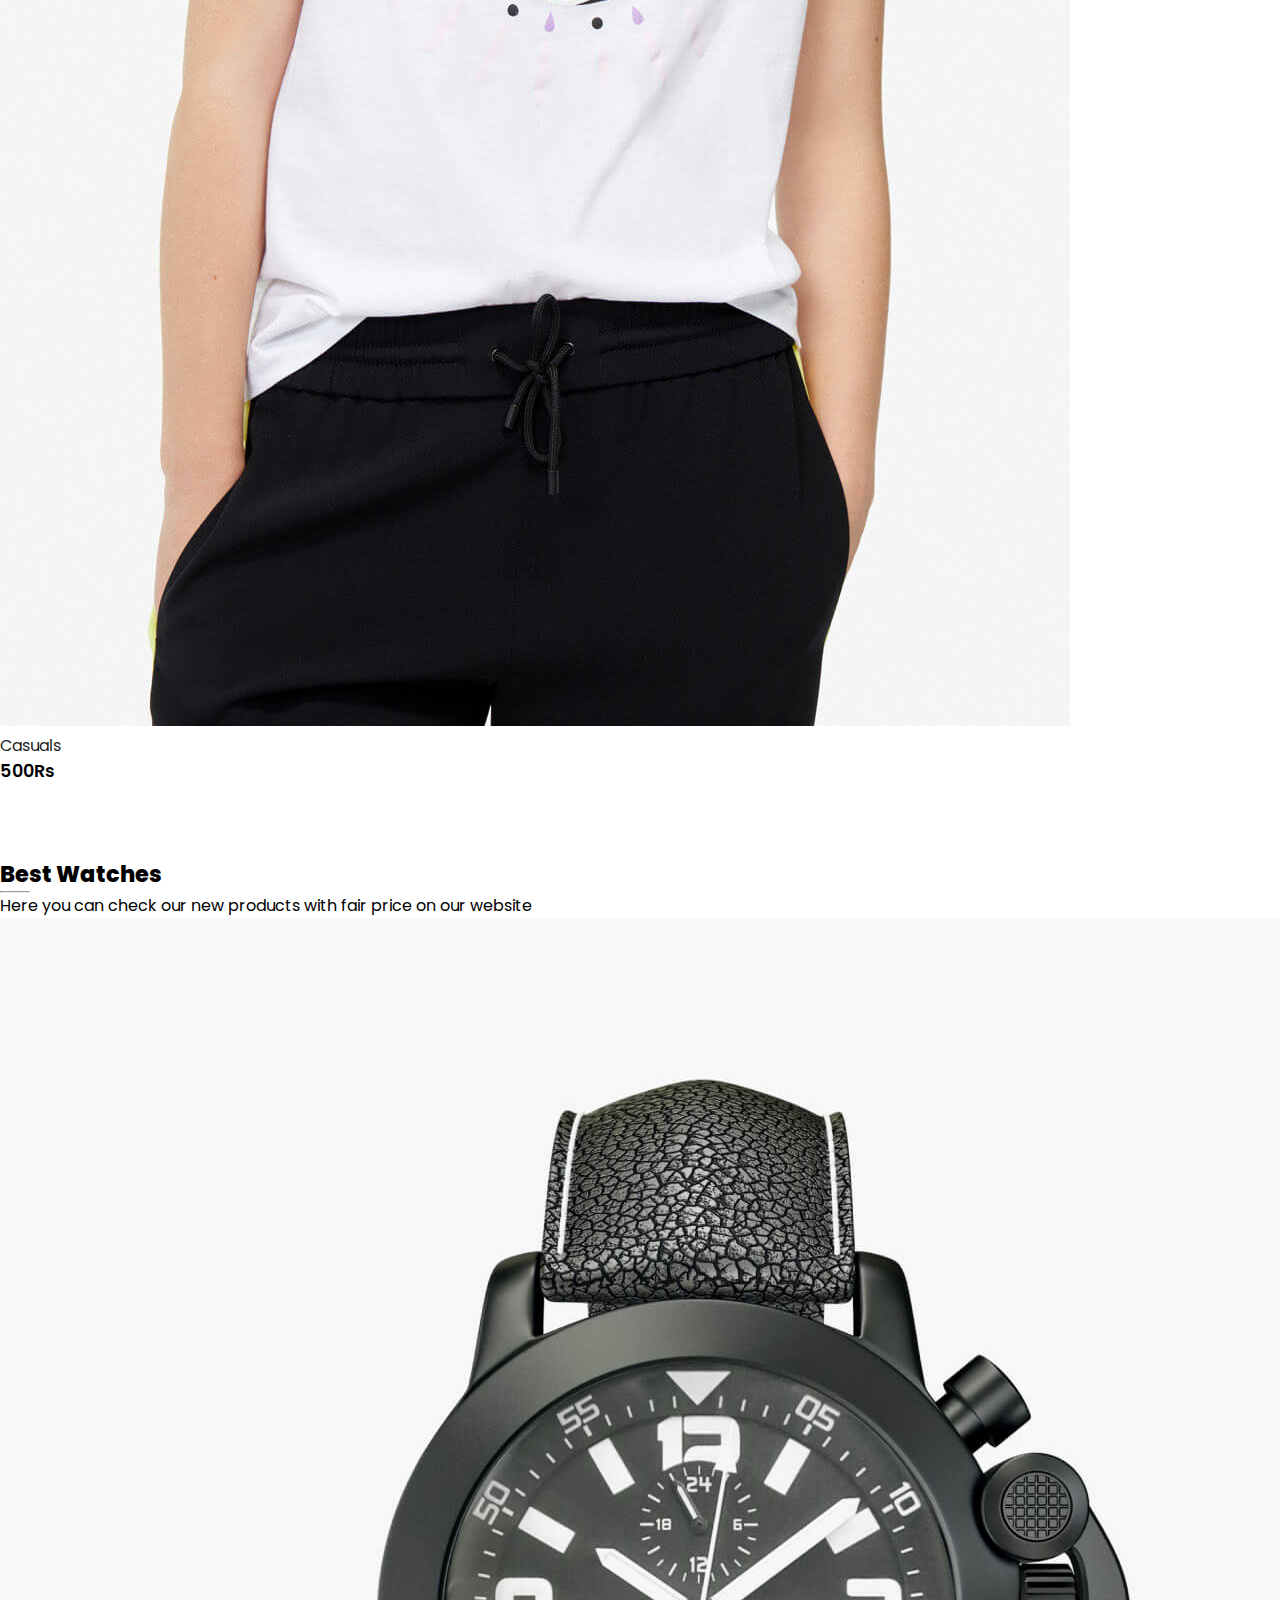
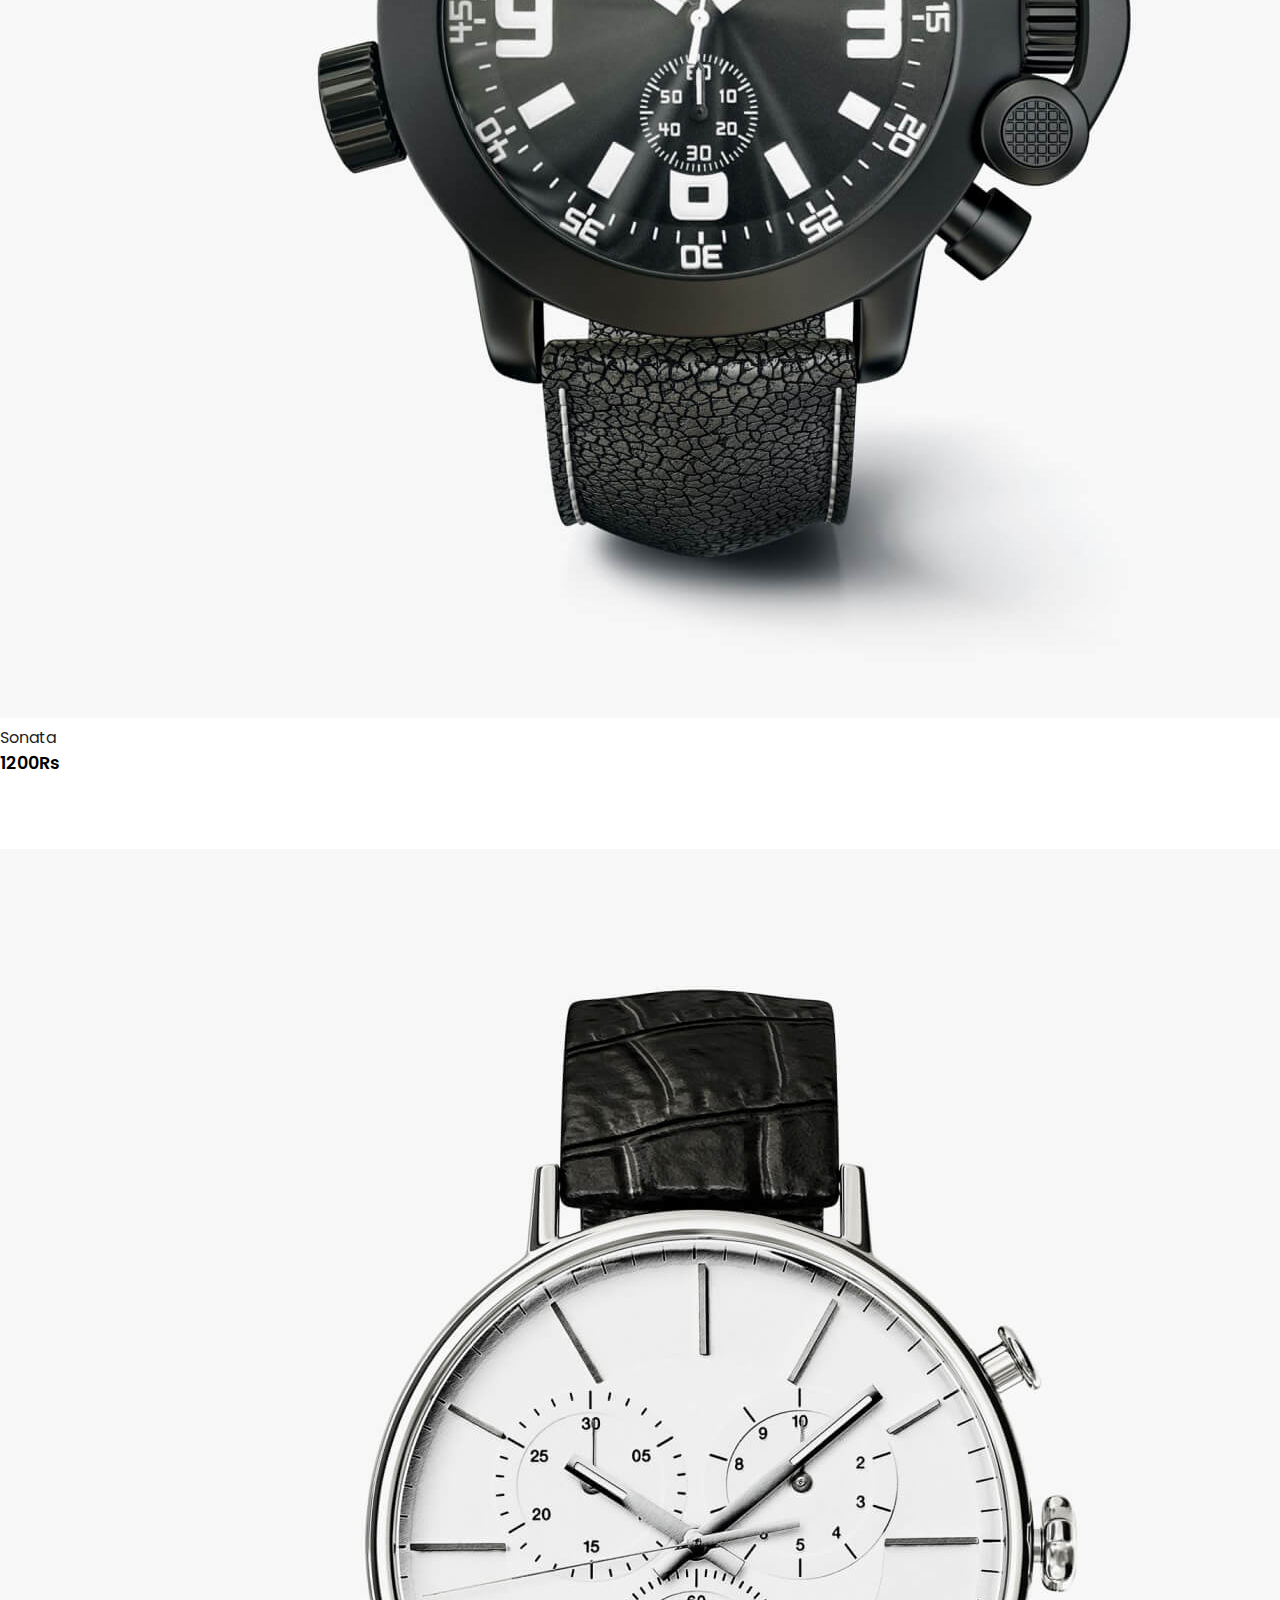
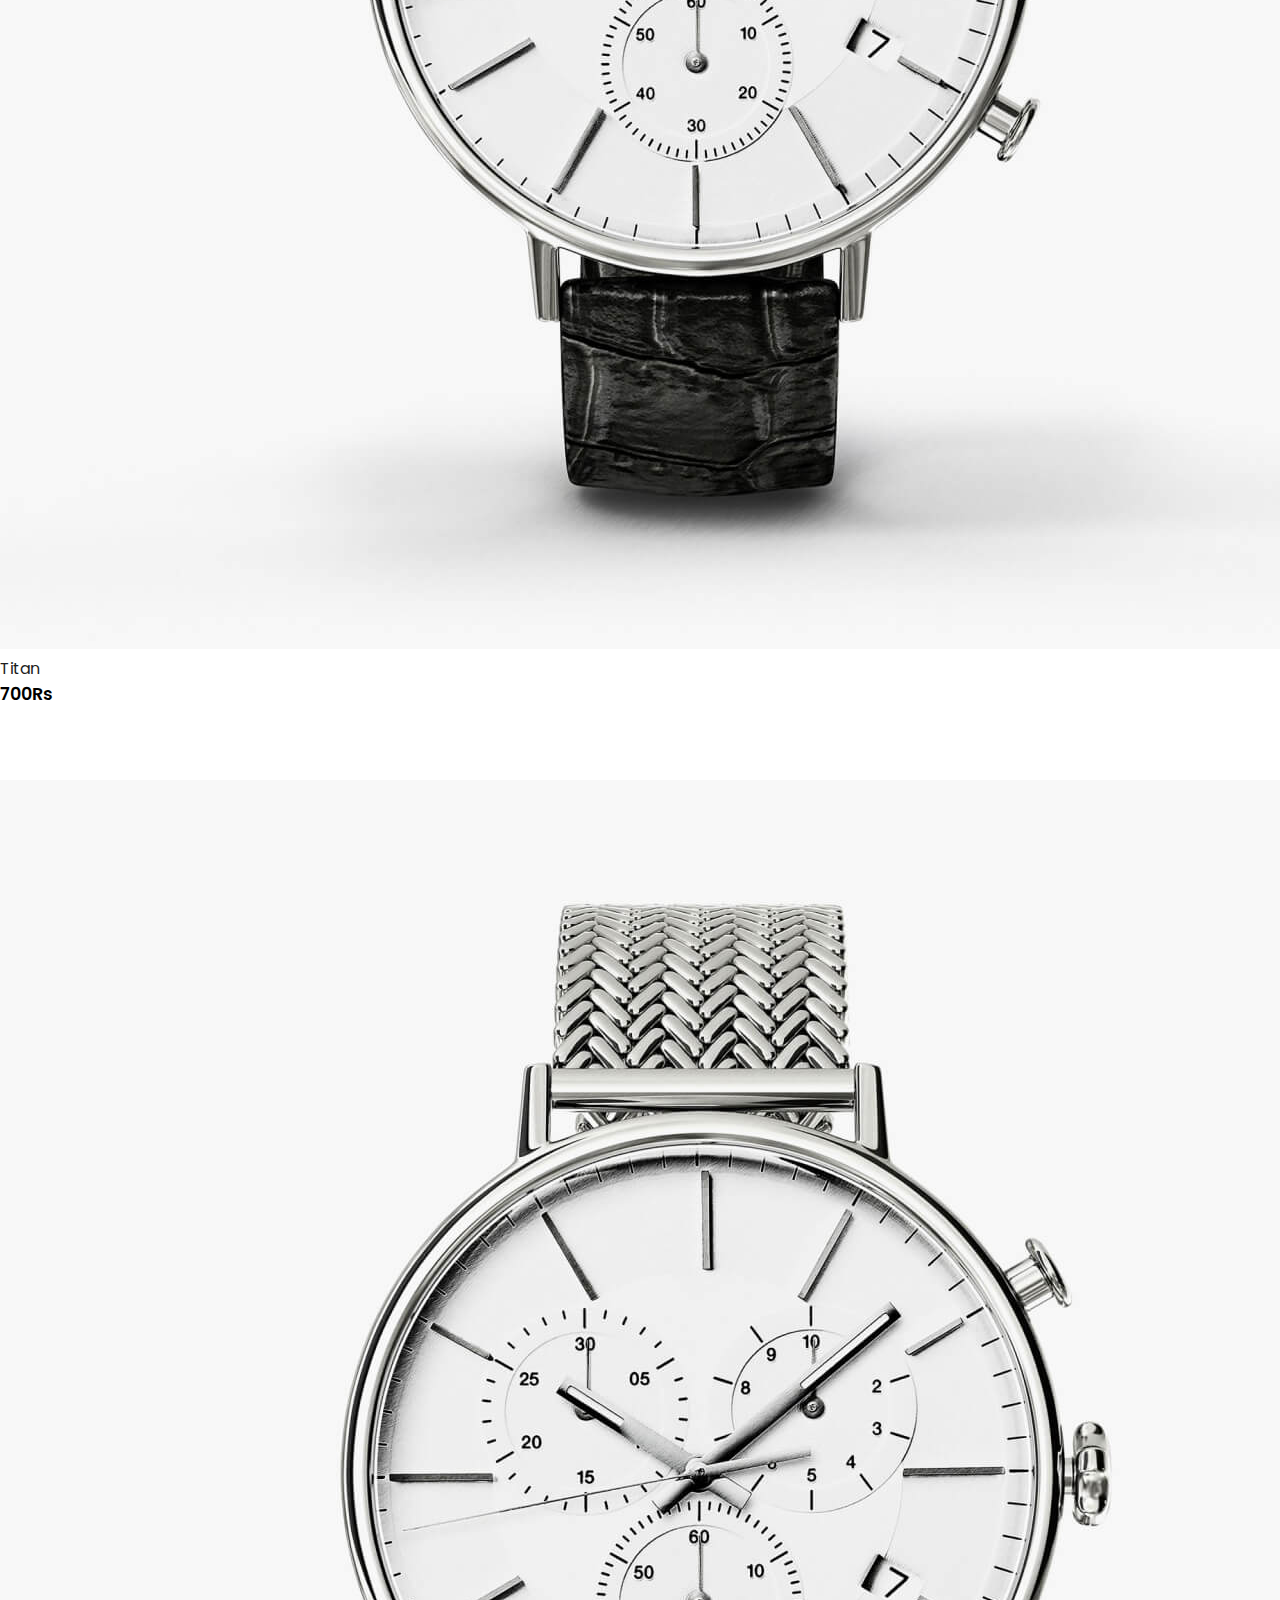
==== commit 3a699382: "Fixed Some errors" ====
--- a/index.html
+++ b/index.html
@@ -93,7 +93,7 @@
             <div class="one col-lg-4 col-md-12 col-12 p-0">
                 <img src="../IMG/new/3.jpg" alt="image">
                 <div class="details">
-                    <h2>Sportwear Up to 50% off/h2>
+                    <h2>Sportwear Up to 50% off</h2>
                         <button class="text-uppercase">Shop now</button>
                 </div>
             </div>
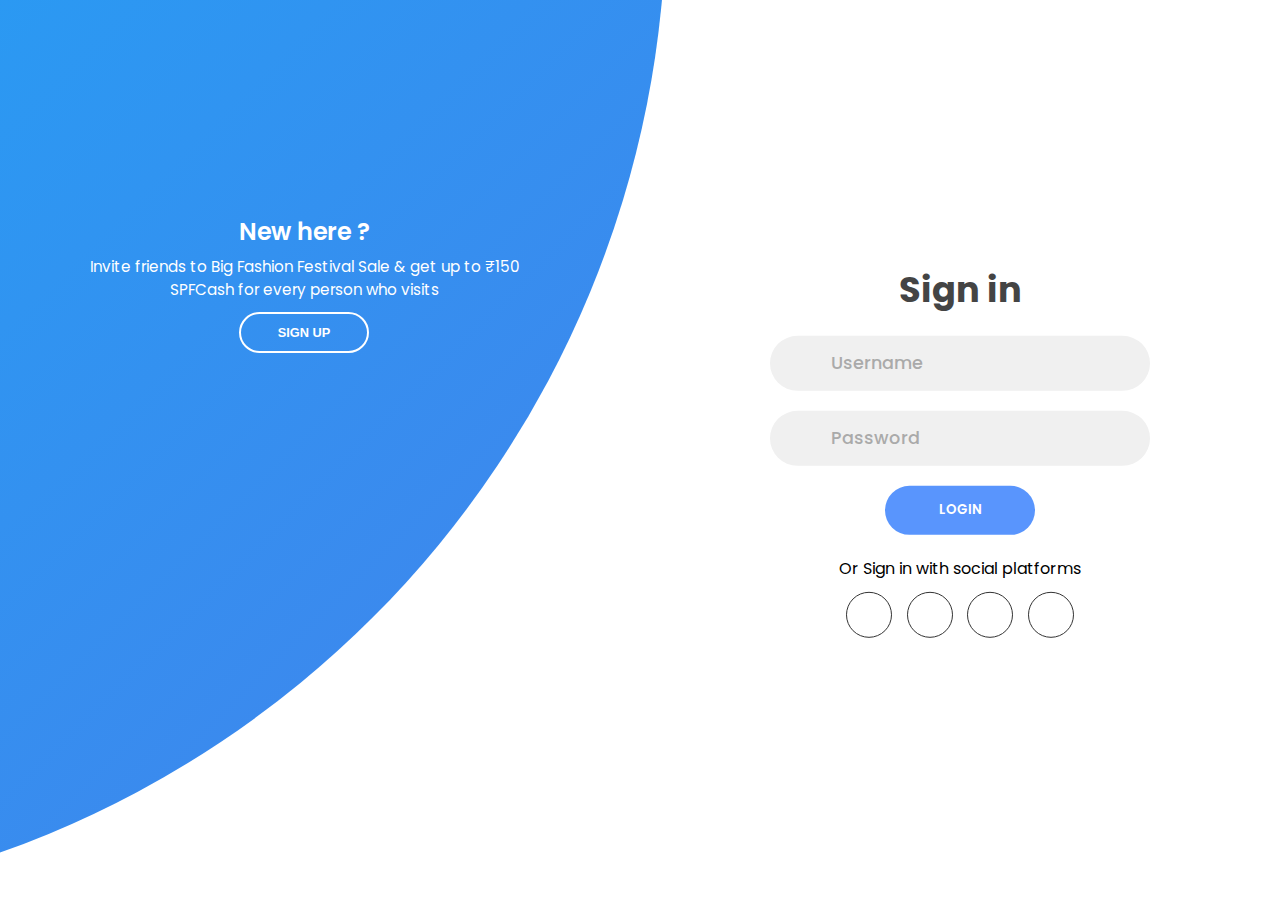
==== commit 3d271d70: "cart home and login page added" ====
--- a/index.html
+++ b/index.html
@@ -2,429 +2,107 @@
 <html lang="en">
 
 <head>
-    <meta charset="UTF-8">
-    <meta http-equiv="X-UA-Compatible" content="IE=edge">
-    <meta name="viewport" content="width=device-width, initial-scale=1.0">
-
-    <!-- Bootstrap link -->
-    <link rel="stylesheet" href="https://stackpath.bootstrapcdn.com/bootstrap/4.1.3/css/bootstrap.min.css"
-        integrity="sha384-MCw98/SFnGE8fJT3GXwEOngsV7Zt27NXFoaoApmYm81iuXoPkFOJwJ8ERdknLPMO" crossorigin="anonymous">
-
-    <!-- Font Awesome Icons -->
-    <link rel="stylesheet" href="https://pro.fontawesome.com/releases/v5.10.0/css/all.css"
-        integrity="sha384-AYmEC3Yw5cVb3ZcuHtOA93w35dYTsvhLPVnYs9eStHfGJvOvKxVfELGroGkvsg+p" crossorigin="anonymous" />
-
-    <link rel="stylesheet" href="./CSS/style.css">
-    <title>E-commerce Store</title>
+  <meta charset="UTF-8" />
+  <meta name="viewport" content="width=device-width, initial-scale=1.0" />
+  <script src="https://kit.fontawesome.com/64d58efce2.js" crossorigin="anonymous"></script>
+  <link rel="stylesheet" href="./CSS/style2.css" />
+  <title>Sign in & Sign up Form</title>
 </head>
 
 <body>
-    <!-- Navigation Bar -->
-    <nav class="navbar navbar-expand-lg navbar-light bg-light py-3 fixed-top">
-        <div class="container">
-            <img id="logo" src="./IMG/logo.png" alt="online shopping logo">
-            <button class="navbar-toggler" type="button" data-bs-toggle="collapse"
-                data-bs-target="#navbarSupportedContent" aria-controls="navbarSupportedContent" aria-expanded="false"
-                aria-label="Toggle navigation">
-                <span id="bar"><i class="fas fa-bars"></i></span>
-            </button>
-            <div class="collapse navbar-collapse" id="navbarSupportedContent">
-                <ul class="navbar-nav ml-auto">
-                    <li class="nav-item">
-                        <a class="nav-link active" aria-current="page" href="#">Home</a>
-                    </li>
-                    <li class="nav-item">
-                        <a class="nav-link active" aria-current="page" href="#">Shop</a>
-                    </li>
-                    <li class="nav-item">
-                        <a class="nav-link active" aria-current="page" href="#">Blog</a>
-                    </li>
-                    <li class="nav-item">
-                        <a class="nav-link active" aria-current="page" href="#">About</a>
-                    </li>
-                    <li class="nav-item">
-                        <a class="nav-link active" aria-current="page" href="#">Contact Us</a>
-                    </li>
-                    <li class="nav-item">
-                        <i class="fal fa-search"></i>
-                        <i class="fal fa-shopping-bag"></i>
-                    </li>
+  <div class="container">
+    <div class="forms-container">
+      <div class="signin-signup">
+        <form action="./home.html" class="sign-in-form">
+          <h2 class="title">Sign in</h2>
+          <div class="input-field">
+            <i class="fas fa-user"></i>
+            <input type="text" placeholder="Username" />
+          </div>
+          <div class="input-field">
+            <i class="fas fa-lock"></i>
+            <input type="password" placeholder="Password" />
+          </div>
+          <input type="submit" value="Login" class="btn solid" />
+          <p class="social-text">Or Sign in with social platforms</p>
+          <div class="social-media">
+            <a href="#" class="social-icon">
+              <i class="fab fa-facebook-f"></i>
+            </a>
+            <a href="#" class="social-icon">
+              <i class="fab fa-twitter"></i>
+            </a>
+            <a href="#" class="social-icon">
+              <i class="fab fa-google"></i>
+            </a>
+            <a href="#" class="social-icon">
+              <i class="fab fa-linkedin-in"></i>
+            </a>
+          </div>
+        </form>
+        <form action="./home.html" class="sign-up-form">
+          <h2 class="title">Sign up</h2>
+          <div class="input-field">
+            <i class="fas fa-user"></i>
+            <input type="text" placeholder="Username"/>
+          </div>
+          <div class="input-field">
+            <i class="fas fa-envelope"></i>
+            <input type="email" placeholder="Email" />
+          </div>
+          <div class="input-field">
+            <i class="fas fa-lock"></i>
+            <input type="password" placeholder="Password"/>
+          </div>
+          <input type="submit" class="btn" value="Sign up" />
+          <p class="social-text">Or Sign up with social platforms</p>
+          <div class="social-media">
+            <a href="#" class="social-icon">
+              <i class="fab fa-facebook-f"></i>
+            </a>
+            <a href="#" class="social-icon">
+              <i class="fab fa-twitter"></i>
+            </a>
+            <a href="#" class="social-icon">
+              <i class="fab fa-google"></i>
+            </a>
+            <a href="#" class="social-icon">
+              <i class="fab fa-linkedin-in"></i>
+            </a>
+          </div>
+        </form>
+      </div>
+    </div>
 
-            </div>
+    <div class="panels-container">
+      <div class="panel left-panel">
+        <div class="content">
+          <h3>New here ?</h3>
+          <p>
+            Invite friends to Big Fashion Festival Sale & get up to ₹150 SPFCash for every person who visits
+          </p>
+          <button class="btn transparent" id="sign-up-btn">
+            Sign up
+          </button>
         </div>
-    </nav>
+        <img src="img/log.svg" class="image" alt="" />
+      </div>
+      <div class="panel right-panel">
+        <div class="content">
+          <h3>One of us ?</h3>
+          <p>
+            Invite friends to Big Fashion Festival Sale & get up to ₹150 SPFCash for every person who visits
+          </p>
+          <button class="btn transparent" id="sign-in-btn">
+            Sign in
+          </button>
+        </div>
+        <img src="img/register.svg" class="image" alt="" />
+      </div>
+    </div>
+  </div>
 
-    <section id="home">
-        <div class="container">
-            <h5>NEW ARRIVALS</h5>
-            <h1><span>Best Price</span> This Year</h1>
-            <p>Whoever said that money can't buy happiness <br> simply didn't know where to go shopping</p>
-            <button>Shop Now</button>
-        </div>
-    </section>
-
-    <section id="brand" class="container">
-        <div class="row m-0 py-5">
-            <img class="img-fluid col-lg-2 col-md-4 col-6" src="../IMG/brand/1.png" alt="brand logo">
-            <img class="img-fluid col-lg-2 col-md-4 col-6" src="../IMG/brand/2.png" alt="brand logo">
-            <img class="img-fluid col-lg-2 col-md-4 col-6" src="../IMG/brand/3.png" alt="brand logo">
-            <img class="img-fluid col-lg-2 col-md-4 col-6" src="../IMG/brand/4.png" alt="brand logo">
-            <img class="img-fluid col-lg-2 col-md-4 col-6" src="../IMG/brand/5.png" alt="brand logo">
-            <img class="img-fluid col-lg-2 col-md-4 col-6" src="../IMG/brand/6.png" alt="brand logo">
-        </div>
-    </section>
-
-    <section id="new" class="w-100">
-        <div class="row p-0 m-0">
-            <div class="one col-lg-4 col-md-12 col-12 p-0">
-                <img src="../IMG/new/1.jpg" alt="image">
-                <div class="details">
-                    <h2>Extreme Rare Sneakers</h2>
-                    <button class="text-uppercase">Shop now</button>
-                </div>
-            </div>
-            <div class="one col-lg-4 col-md-12 col-12 p-0">
-                <img src="../IMG/new/2.jpg" alt="image">
-                <div class="details">
-                    <h2>Awesome Blank Outfit</h2>
-                    <button class="text-uppercase">Shop now</button>
-                </div>
-            </div>
-            <div class="one col-lg-4 col-md-12 col-12 p-0">
-                <img src="../IMG/new/3.jpg" alt="image">
-                <div class="details">
-                    <h2>Sportwear Up to 50% off</h2>
-                        <button class="text-uppercase">Shop now</button>
-                </div>
-            </div>
-        </div>
-    </section>
-
-    <section id="featured" class="my-5 pb-5">
-        <div class="container text-center mt-5 py-5">
-            <h3>Our Featured</h3>
-            <hr class="mx-auto">
-            <p>Here you can check our new products with fair price on our website</p>
-        </div>
-        <div class="row mx-auto container-fluid">
-            <div class="product text-center col-lg-3 col-md-4 col-12">
-                <img class="img-fluid mb-3" src="../IMG/featured/1.jpg" alt="some image">
-                <div class="star">
-                    <i class="fas fa-star"></i>
-                    <i class="fas fa-star"></i>
-                    <i class="fas fa-star"></i>
-                    <i class="fas fa-star"></i>
-                    <i class="fas fa-star"></i>
-                </div>
-                <h5 class="p-name">Sports Shoes</h5>
-                <h4 class="p-price">900Rs</h4>
-                <button class="buy-btn">Buy Now</button>
-            </div>
-            <div class="product text-center col-lg-3 col-md-4 col-12">
-                <img class="img-fluid mb-3" src="../IMG/featured/2.jpg" alt="some image">
-                <div class="star">
-                    <i class="fas fa-star"></i>
-                    <i class="fas fa-star"></i>
-                    <i class="fas fa-star"></i>
-                    <i class="fas fa-star"></i>
-                    <i class="fas fa-star"></i>
-                </div>
-                <h5 class="p-name">Sneakers</h5>
-                <h4 class="p-price">600Rs</h4>
-                <button class="buy-btn">Buy Now</button>
-            </div>
-            <div class="product text-center col-lg-3 col-md-4 col-12">
-                <img class="img-fluid mb-3" src="../IMG/featured/3.jpg" alt="some image">
-                <div class="star">
-                    <i class="fas fa-star"></i>
-                    <i class="fas fa-star"></i>
-                    <i class="fas fa-star"></i>
-                    <i class="fas fa-star"></i>
-                    <i class="fas fa-star"></i>
-                </div>
-                <h5 class="p-name">Bags</h5>
-                <h4 class="p-price">1500Rs</h4>
-                <button class="buy-btn">Buy Now</button>
-            </div>
-            <div class="product text-center col-lg-3 col-md-4 col-12">
-                <img class="img-fluid mb-3" src="../IMG/featured/4.jpg" alt="some image">
-                <div class="star">
-                    <i class="fas fa-star"></i>
-                    <i class="fas fa-star"></i>
-                    <i class="fas fa-star"></i>
-                    <i class="fas fa-star"></i>
-                    <i class="fas fa-star"></i>
-                </div>
-                <h5 class="p-name">Cap</h5>
-                <h4 class="p-price">200Rs</h4>
-                <button class="buy-btn">Buy Now</button>
-            </div>
-        </div>
-    </section>
-
-    <section id="banner" class="my-5 py-5">
-        <div class="container">
-            <h4>MID SEASON'S SALE</h4>
-            <h1>Autumn Collection <br> UP TO 20% OFF</h1>
-            <button class="text-uppercase">Shop Now</button>
-        </div>
-    </section>
-
-    <section id="clothes" class="my-5">
-        <div class="container text-center mt-5 py-5">
-            <h3>Dresses & Jumpsuits</h3>
-            <hr class="mx-auto">
-            <p>Here you can check our new products with fair price on our website</p>
-        </div>
-        <div class="row mx-auto container-fluid">
-            <div class="product text-center col-lg-3 col-md-4 col-12">
-                <img class="img-fluid mb-3" src="../IMG/clothes/1.jpg" alt="some image">
-                <div class="star">
-                    <i class="fas fa-star"></i>
-                    <i class="fas fa-star"></i>
-                    <i class="fas fa-star"></i>
-                    <i class="fas fa-star"></i>
-                    <i class="fas fa-star"></i>
-                </div>
-                <h5 class="p-name">Casuals</h5>
-                <h4 class="p-price">1200Rs</h4>
-                <button class="buy-btn">Buy Now</button>
-            </div>
-            <div class="product text-center col-lg-3 col-md-4 col-12">
-                <img class="img-fluid mb-3" src="../IMG/clothes/2.jpg" alt="some image">
-                <div class="star">
-                    <i class="fas fa-star"></i>
-                    <i class="fas fa-star"></i>
-                    <i class="fas fa-star"></i>
-                    <i class="fas fa-star"></i>
-                    <i class="fas fa-star"></i>
-                </div>
-                <h5 class="p-name">Jumpsuite</h5>
-                <h4 class="p-price">700Rs</h4>
-                <button class="buy-btn">Buy Now</button>
-            </div>
-            <div class="product text-center col-lg-3 col-md-4 col-12">
-                <img class="img-fluid mb-3" src="../IMG/clothes/3.jpg" alt="some image">
-                <div class="star">
-                    <i class="fas fa-star"></i>
-                    <i class="fas fa-star"></i>
-                    <i class="fas fa-star"></i>
-                    <i class="fas fa-star"></i>
-                    <i class="fas fa-star"></i>
-                </div>
-                <h5 class="p-name">T-Shirts</h5>
-                <h4 class="p-price">400Rs</h4>
-                <button class="buy-btn">Buy Now</button>
-            </div>
-            <div class="product text-center col-lg-3 col-md-4 col-12">
-                <img class="img-fluid mb-3" src="../IMG/clothes/4.jpg" alt="some image">
-                <div class="star">
-                    <i class="fas fa-star"></i>
-                    <i class="fas fa-star"></i>
-                    <i class="fas fa-star"></i>
-                    <i class="fas fa-star"></i>
-                    <i class="fas fa-star"></i>
-                </div>
-                <h5 class="p-name">Casuals</h5>
-                <h4 class="p-price">500Rs</h4>
-                <button class="buy-btn">Buy Now</button>
-            </div>
-        </div>
-    </section>
-
-    <section id="watches" class="my-5">
-        <div class="container text-center mt-5 py-5">
-            <h3>Best Watches</h3>
-            <hr class="mx-auto">
-            <p>Here you can check our new products with fair price on our website</p>
-        </div>
-        <div class="row mx-auto container-fluid">
-            <div class="product text-center col-lg-3 col-md-4 col-12">
-                <img class="img-fluid mb-3" src="../IMG/watches/1.jpg" alt="some image">
-                <div class="star">
-                    <i class="fas fa-star"></i>
-                    <i class="fas fa-star"></i>
-                    <i class="fas fa-star"></i>
-                    <i class="fas fa-star"></i>
-                    <i class="fas fa-star"></i>
-                </div>
-                <h5 class="p-name">Sonata</h5>
-                <h4 class="p-price">1200Rs</h4>
-                <button class="buy-btn">Buy Now</button>
-            </div>
-            <div class="product text-center col-lg-3 col-md-4 col-12">
-                <img class="img-fluid mb-3" src="../IMG/watches/2.jpg" alt="some image">
-                <div class="star">
-                    <i class="fas fa-star"></i>
-                    <i class="fas fa-star"></i>
-                    <i class="fas fa-star"></i>
-                    <i class="fas fa-star"></i>
-                    <i class="fas fa-star"></i>
-                </div>
-                <h5 class="p-name">Titan</h5>
-                <h4 class="p-price">700Rs</h4>
-                <button class="buy-btn">Buy Now</button>
-            </div>
-            <div class="product text-center col-lg-3 col-md-4 col-12">
-                <img class="img-fluid mb-3" src="../IMG/watches/3.jpg" alt="some image">
-                <div class="star">
-                    <i class="fas fa-star"></i>
-                    <i class="fas fa-star"></i>
-                    <i class="fas fa-star"></i>
-                    <i class="fas fa-star"></i>
-                    <i class="fas fa-star"></i>
-                </div>
-                <h5 class="p-name">Maxima</h5>
-                <h4 class="p-price">400Rs</h4>
-                <button class="buy-btn">Buy Now</button>
-            </div>
-            <div class="product text-center col-lg-3 col-md-4 col-12">
-                <img class="img-fluid mb-3" src="../IMG/watches/4.jpg" alt="some image">
-                <div class="star">
-                    <i class="fas fa-star"></i>
-                    <i class="fas fa-star"></i>
-                    <i class="fas fa-star"></i>
-                    <i class="fas fa-star"></i>
-                    <i class="fas fa-star"></i>
-                </div>
-                <h5 class="p-name">Fasttrack</h5>
-                <h4 class="p-price">1500Rs</h4>
-                <button class="buy-btn">Buy Now</button>
-            </div>
-        </div>
-    </section>
-
-    <section id="shoes" class="my-5 pb-5">
-        <div class="container text-center mt-5 py-5">
-            <h3>Running Shoes</h3>
-            <hr class="mx-auto">
-            <p>Here you can check our new products with fair price on our website</p>
-        </div>
-        <div class="row mx-auto container-fluid">
-            <div class="product text-center col-lg-3 col-md-4 col-12">
-                <img class="img-fluid mb-3" src="../IMG/shoes/5.jpg" alt="some image">
-                <div class="star">
-                    <i class="fas fa-star"></i>
-                    <i class="fas fa-star"></i>
-                    <i class="fas fa-star"></i>
-                    <i class="fas fa-star"></i>
-                    <i class="fas fa-star"></i>
-                </div>
-                <h5 class="p-name">Spark</h5>
-                <h4 class="p-price">900Rs</h4>
-                <button class="buy-btn">Buy Now</button>
-            </div>
-            <div class="product text-center col-lg-3 col-md-4 col-12">
-                <img class="img-fluid mb-3" src="../IMG/shoes/6.jpg" alt="some image">
-                <div class="star">
-                    <i class="fas fa-star"></i>
-                    <i class="fas fa-star"></i>
-                    <i class="fas fa-star"></i>
-                    <i class="fas fa-star"></i>
-                    <i class="fas fa-star"></i>
-                </div>
-                <h5 class="p-name">Lancer</h5>
-                <h4 class="p-price">700Rs</h4>
-                <button class="buy-btn">Buy Now</button>
-            </div>
-            <div class="product text-center col-lg-3 col-md-4 col-12">
-                <img class="img-fluid mb-3" src="../IMG/shoes/7.jpg" alt="some image">
-                <div class="star">
-                    <i class="fas fa-star"></i>
-                    <i class="fas fa-star"></i>
-                    <i class="fas fa-star"></i>
-                    <i class="fas fa-star"></i>
-                    <i class="fas fa-star"></i>
-                </div>
-                <h5 class="p-name">Woodland</h5>
-                <h4 class="p-price">1500Rs</h4>
-                <button class="buy-btn">Buy Now</button>
-            </div>
-            <div class="product text-center col-lg-3 col-md-4 col-12">
-                <img class="img-fluid mb-3" src="../IMG/shoes/8.jpg" alt="some image">
-                <div class="star">
-                    <i class="fas fa-star"></i>
-                    <i class="fas fa-star"></i>
-                    <i class="fas fa-star"></i>
-                    <i class="fas fa-star"></i>
-                    <i class="fas fa-star"></i>
-                </div>
-                <h5 class="p-name">Casuals</h5>
-                <h4 class="p-price">500Rs</h4>
-                <button class="buy-btn">Buy Now</button>
-            </div>
-        </div>
-    </section>
-
-    <footer class="mt-5 py-4">
-        <div class="row container mx-auto pt-5">
-            <div class="footer-one col-lg-3 col-md-6 col-12">
-                <img src="../IMG/logo.png" alt="some image">
-                <p>Lorem ipsum, dolor sit amet consectetur adipisicing elit. Quod, aliquid.Lorem ipsum, dolor sit amet
-                    consectetur</p>
-            </div>
-            <div class="footer-one col-lg-3 col-md-6 col-12">
-                <h5 class="pb-2">Featured</h5>
-                <ul class="text-uppercase list-unstyled">
-                    <li><a href="#">Men</a></li>
-                    <li><a href="#">Women</a></li>
-                    <li><a href="#">Boys</a></li>
-                    <li><a href="#">Girls</a></li>
-                    <li><a href="#">New arrivals</a></li>
-                    <li><a href="#">Shoes</a></li>
-                    <li><a href="#">Clothes</a></li>
-                </ul>
-            </div>
-            <div class="footer-one col-lg-3 col-md-6 col-12 mb-3">
-                <h5 class="pb-2">Contact Us</h5>
-                <div>
-                    <h6 class="text-uppercase">Address</h6>
-                    <p>123 STREET NAME, PUNE, INDIA</p>
-                </div>
-                <div>
-                    <h6 class="text-uppercase">Phone</h6>
-                    <p>(123) 020-7890</p>
-                </div>
-                <div>
-                    <h6 class="text-uppercase">Email</h6>
-                    <p>test@gmail.com</p>
-                </div>
-            </div>
-            <div class="footer-one col-lg-3 col-md-6 col-12 mb-3">
-                <h5 class="pb-2">Instagram</h5>
-                <div class="row">
-                    <img class="img-fluid w-25 h-100 m-2" src="../IMG/insta/1.jpg" alt="some image">
-                    <img class="img-fluid w-25 h-100 m-2" src="../IMG/insta/2.jpg" alt="some image">
-                    <img class="img-fluid w-25 h-100 m-2" src="../IMG/insta/3.jpg" alt="some image">
-                    <img class="img-fluid w-25 h-100 m-2" src="../IMG/insta/4.jpg" alt="some image">
-                    <img class="img-fluid w-25 h-100 m-2" src="../IMG/insta/5.jpg" alt="some image">
-                </div>
-            </div>
-        </div>
-
-        <div class="copyright mt-5">
-            <div class="row container mx-auto">
-                <div class="col-lg-3 col-md-6 col-12 mb-4">
-                    <img src="../IMG/payment.png" alt="payment picture">
-                </div>
-                <div class="col-lg-3 col-md-6 col-12 text-nowra mb-2">
-                    <p>eCommerce @2021. All Rights Reserved</p>
-                </div>
-                <div class="col-lg-3 col-md-6 col-12">
-                    <a href="#"><i class="fab fa-facebook-f"></i></a>
-                    <a href="#"><i class="fab fa-twitter"></i></a>
-                    <a href="#"><i class="fab fa-linkedin"></i></a>
-                </div>
-            </div>
-        </div>
-    </footer>
-
-    <script src="https://cdn.jsdelivr.net/npm/@popperjs/core@2.9.3/dist/umd/popper.min.js"
-        integrity="sha384-W8fXfP3gkOKtndU4JGtKDvXbO53Wy8SZCQHczT5FMiiqmQfUpWbYdTil/SxwZgAN"
-        crossorigin="anonymous"></script>
-    <script src="https://cdn.jsdelivr.net/npm/bootstrap@5.1.1/dist/js/bootstrap.min.js"
-        integrity="sha384-skAcpIdS7UcVUC05LJ9Dxay8AXcDYfBJqt1CJ85S/CFujBsIzCIv+l9liuYLaMQ/"
-        crossorigin="anonymous"></script>
+  <script src="app.js"></script>
 </body>
 
-</html> +</html>--- a/CSS/style2.css
+++ b/CSS/style2.css
@@ -0,0 +1,406 @@
+@import url("https://fonts.googleapis.com/css2?family=Poppins:wght@200;300;400;500;600;700;800&display=swap");
+
+* {
+  margin: 0;
+  padding: 0;
+  box-sizing: border-box;
+}
+
+body,
+input {
+  font-family: "Poppins", sans-serif;
+}
+
+.container {
+  position: relative;
+  width: 100%;
+  background-color: #fff;
+  min-height: 100vh;
+  overflow: hidden;
+}
+
+.forms-container {
+  position: absolute;
+  width: 100%;
+  height: 100%;
+  top: 0;
+  left: 0;
+}
+
+.signin-signup {
+  position: absolute;
+  top: 50%;
+  transform: translate(-50%, -50%);
+  left: 75%;
+  width: 50%;
+  transition: 1s 0.7s ease-in-out;
+  display: grid;
+  grid-template-columns: 1fr;
+  z-index: 5;
+}
+
+form {
+  display: flex;
+  align-items: center;
+  justify-content: center;
+  flex-direction: column;
+  padding: 0rem 5rem;
+  transition: all 0.2s 0.7s;
+  overflow: hidden;
+  grid-column: 1 / 2;
+  grid-row: 1 / 2;
+}
+
+form.sign-up-form {
+  opacity: 0;
+  z-index: 1;
+}
+
+form.sign-in-form {
+  z-index: 2;
+}
+
+.title {
+  font-size: 2.2rem;
+  color: #444;
+  margin-bottom: 10px;
+}
+
+.input-field {
+  max-width: 380px;
+  width: 100%;
+  background-color: #f0f0f0;
+  margin: 10px 0;
+  height: 55px;
+  border-radius: 55px;
+  display: grid;
+  grid-template-columns: 15% 85%;
+  padding: 0 0.4rem;
+  position: relative;
+}
+
+.input-field:hover,
+.input-field:focus,
+.input-field:active {
+  border: 2px solid blue;
+}
+
+.input-field i {
+  text-align: center;
+  line-height: 55px;
+  color: #acacac;
+  transition: 0.5s;
+  font-size: 1.1rem;
+}
+
+.input-field input {
+  background: none;
+  outline: none;
+  border: none;
+  line-height: 1;
+  font-weight: 600;
+  font-size: 1.1rem;
+  color: #333;
+}
+
+.input-field input::placeholder {
+  color: #aaa;
+  font-weight: 500;
+}
+
+.social-text {
+  padding: 0.7rem 0;
+  font-size: 1rem;
+}
+
+.social-media {
+  display: flex;
+  justify-content: center;
+}
+
+.social-icon {
+  height: 46px;
+  width: 46px;
+  display: flex;
+  justify-content: center;
+  align-items: center;
+  margin: 0 0.45rem;
+  color: #333;
+  border-radius: 50%;
+  border: 1px solid #333;
+  text-decoration: none;
+  font-size: 1.1rem;
+  transition: 0.3s;
+}
+
+.social-icon:hover {
+  color: #4481eb;
+  border-color: #4481eb;
+}
+
+.btn {
+  width: 150px;
+  background-color: #5995fd;
+  border: none;
+  outline: none;
+  height: 49px;
+  border-radius: 49px;
+  color: #fff;
+  text-transform: uppercase;
+  font-weight: 600;
+  margin: 10px 0;
+  cursor: pointer;
+  transition: 0.5s;
+}
+
+.btn:hover {
+  background-color: #3b7dee;
+}
+.panels-container {
+  position: absolute;
+  height: 100%;
+  width: 100%;
+  top: 0;
+  left: 0;
+  display: grid;
+  grid-template-columns: repeat(2, 1fr);
+}
+
+.container:before {
+  content: "";
+  position: absolute;
+  height: 2000px;
+  width: 2000px;
+  top: -10%;
+  right: 48%;
+  transform: translateY(-50%);
+  background-image: linear-gradient(-45deg, #4481eb 0%, #04befe 100%);
+  transition: 1.8s ease-in-out;
+  border-radius: 50%;
+  z-index: 6;
+}
+
+.image {
+  width: 100%;
+  transition: transform 1.1s ease-in-out;
+  transition-delay: 0.4s;
+}
+
+.panel {
+  display: flex;
+  flex-direction: column;
+  align-items: flex-end;
+  justify-content: space-around;
+  text-align: center;
+  z-index: 6;
+}
+
+.left-panel {
+  pointer-events: all;
+  padding: 3rem 17% 2rem 12%;
+}
+
+.right-panel {
+  pointer-events: none;
+  padding: 3rem 12% 2rem 17%;
+}
+
+.panel .content {
+  color: #fff;
+  transition: transform 0.9s ease-in-out;
+  transition-delay: 0.6s;
+}
+
+.panel h3 {
+  font-weight: 600;
+  line-height: 1;
+  font-size: 1.5rem;
+}
+
+.panel p {
+  font-size: 0.95rem;
+  padding: 0.7rem 0;
+}
+
+.btn.transparent {
+  margin: 0;
+  background: none;
+  border: 2px solid #fff;
+  width: 130px;
+  height: 41px;
+  font-weight: 600;
+  font-size: 0.8rem;
+}
+
+.right-panel .image,
+.right-panel .content {
+  transform: translateX(800px);
+}
+
+/* ANIMATION */
+
+.container.sign-up-mode:before {
+  transform: translate(100%, -50%);
+  right: 52%;
+}
+
+.container.sign-up-mode .left-panel .image,
+.container.sign-up-mode .left-panel .content {
+  transform: translateX(-800px);
+}
+
+.container.sign-up-mode .signin-signup {
+  left: 25%;
+}
+
+.container.sign-up-mode form.sign-up-form {
+  opacity: 1;
+  z-index: 2;
+}
+
+.container.sign-up-mode form.sign-in-form {
+  opacity: 0;
+  z-index: 1;
+}
+
+.container.sign-up-mode .right-panel .image,
+.container.sign-up-mode .right-panel .content {
+  transform: translateX(0%);
+}
+
+.container.sign-up-mode .left-panel {
+  pointer-events: none;
+}
+
+.container.sign-up-mode .right-panel {
+  pointer-events: all;
+}
+
+@media (max-width: 870px) {
+  .container {
+    min-height: 800px;
+    height: 100vh;
+  }
+  .signin-signup {
+    width: 100%;
+    top: 95%;
+    transform: translate(-50%, -100%);
+    transition: 1s 0.8s ease-in-out;
+  }
+
+  .signin-signup,
+  .container.sign-up-mode .signin-signup {
+    left: 50%;
+  }
+
+  .panels-container {
+    grid-template-columns: 1fr;
+    grid-template-rows: 1fr 2fr 1fr;
+  }
+
+  .panel {
+    flex-direction: row;
+    justify-content: space-around;
+    align-items: center;
+    padding: 2.5rem 8%;
+    grid-column: 1 / 2;
+  }
+
+  .right-panel {
+    grid-row: 3 / 4;
+  }
+
+  .left-panel {
+    grid-row: 1 / 2;
+  }
+
+  .image {
+    width: 200px;
+    transition: transform 0.9s ease-in-out;
+    transition-delay: 0.6s;
+  }
+
+  .panel .content {
+    padding-right: 15%;
+    transition: transform 0.9s ease-in-out;
+    transition-delay: 0.8s;
+  }
+
+  .panel h3 {
+    font-size: 1.2rem;
+  }
+
+  .panel p {
+    font-size: 0.7rem;
+    padding: 0.5rem 0;
+  }
+
+  .btn.transparent {
+    width: 110px;
+    height: 35px;
+    font-size: 0.7rem;
+  }
+
+  .container:before {
+    width: 1500px;
+    height: 1500px;
+    transform: translateX(-50%);
+    left: 30%;
+    bottom: 68%;
+    right: initial;
+    top: initial;
+    transition: 2s ease-in-out;
+  }
+
+  .container.sign-up-mode:before {
+    transform: translate(-50%, 100%);
+    bottom: 32%;
+    right: initial;
+  }
+
+  .container.sign-up-mode .left-panel .image,
+  .container.sign-up-mode .left-panel .content {
+    transform: translateY(-300px);
+  }
+
+  .container.sign-up-mode .right-panel .image,
+  .container.sign-up-mode .right-panel .content {
+    transform: translateY(0px);
+  }
+
+  .right-panel .image,
+  .right-panel .content {
+    transform: translateY(300px);
+  }
+
+  .container.sign-up-mode .signin-signup {
+    top: 5%;
+    transform: translate(-50%, 0);
+  }
+}
+
+@media (max-width: 570px) {
+  form {
+    padding: 0 1.5rem;
+  }
+
+  .image {
+    display: none;
+  }
+  .panel .content {
+    padding: 0.5rem 1rem;
+  }
+  .container {
+    padding: 1.5rem;
+  }
+
+  .container:before {
+    bottom: 72%;
+    left: 50%;
+  }
+
+  .container.sign-up-mode:before {
+    bottom: 28%;
+    left: 50%;
+  }
+}
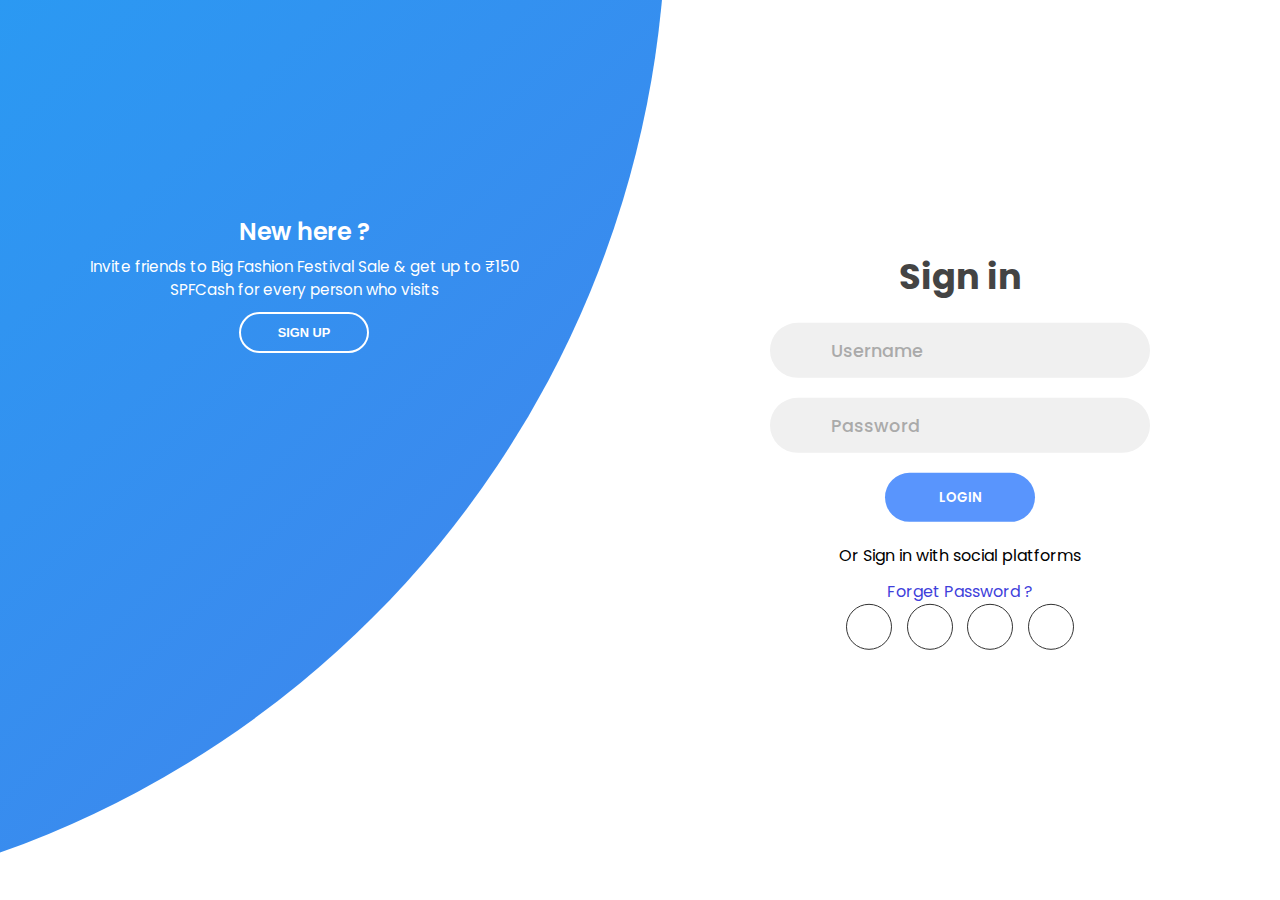
==== commit 194786d2: "forgot password page added" ====
--- a/index.html
+++ b/index.html
@@ -25,6 +25,7 @@
           </div>
           <input type="submit" value="Login" class="btn solid" />
           <p class="social-text">Or Sign in with social platforms</p>
+          <p class="social-pass"><a href="./forgetPage.html" target="_blank">Forget Password ?</a></p>
           <div class="social-media">
             <a href="#" class="social-icon">
               <i class="fab fa-facebook-f"></i>
--- a/CSS/style2.css
+++ b/CSS/style2.css
@@ -111,6 +111,17 @@
 .social-text {
   padding: 0.7rem 0;
   font-size: 1rem;
+}
+
+div > form.sign-in-form > p.social-pass > a {
+  padding: 0.7rem 0;
+  margin: 5px 0;
+  font-size: 1rem;
+  color: rgb(63, 63, 219);
+  text-decoration: none;
+}
+div > form.sign-in-form > p.social-pass > a:hover {
+  color: rgb(95, 95, 221);
 }
 
 .social-media {
